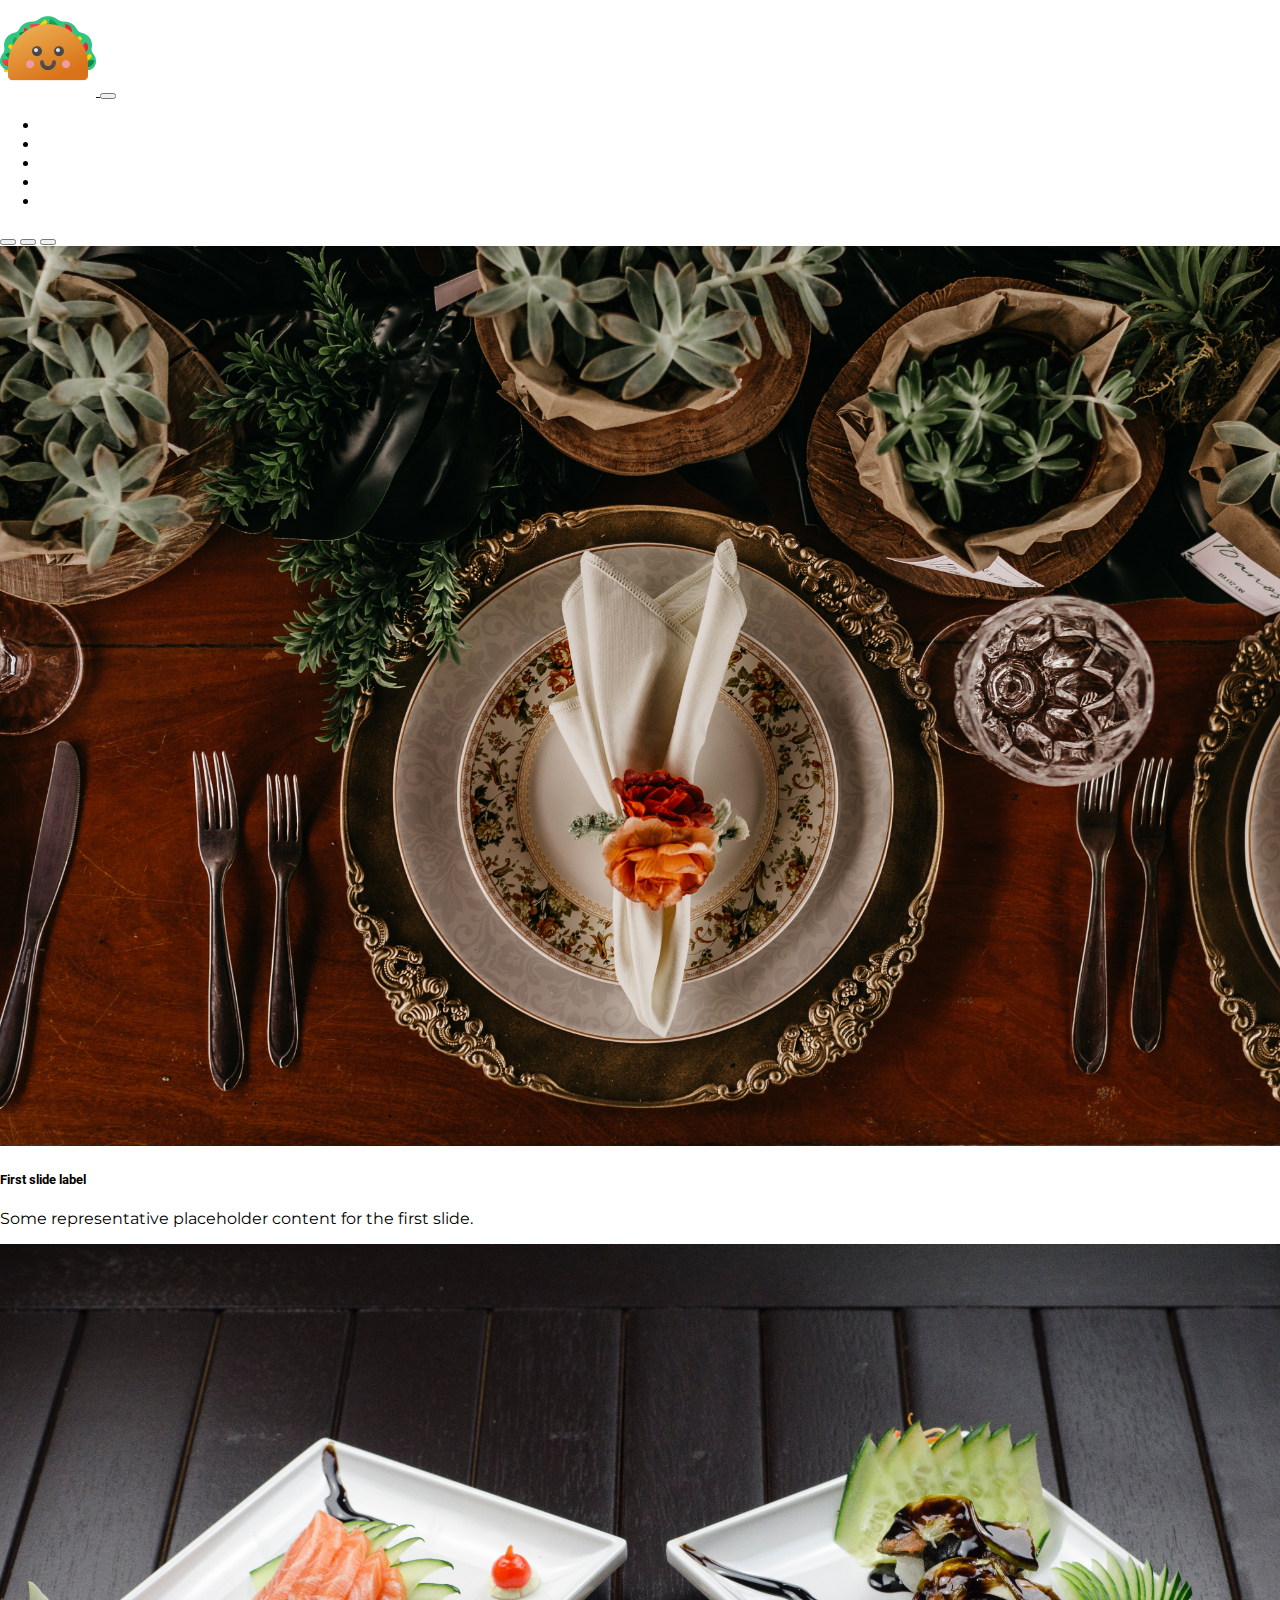
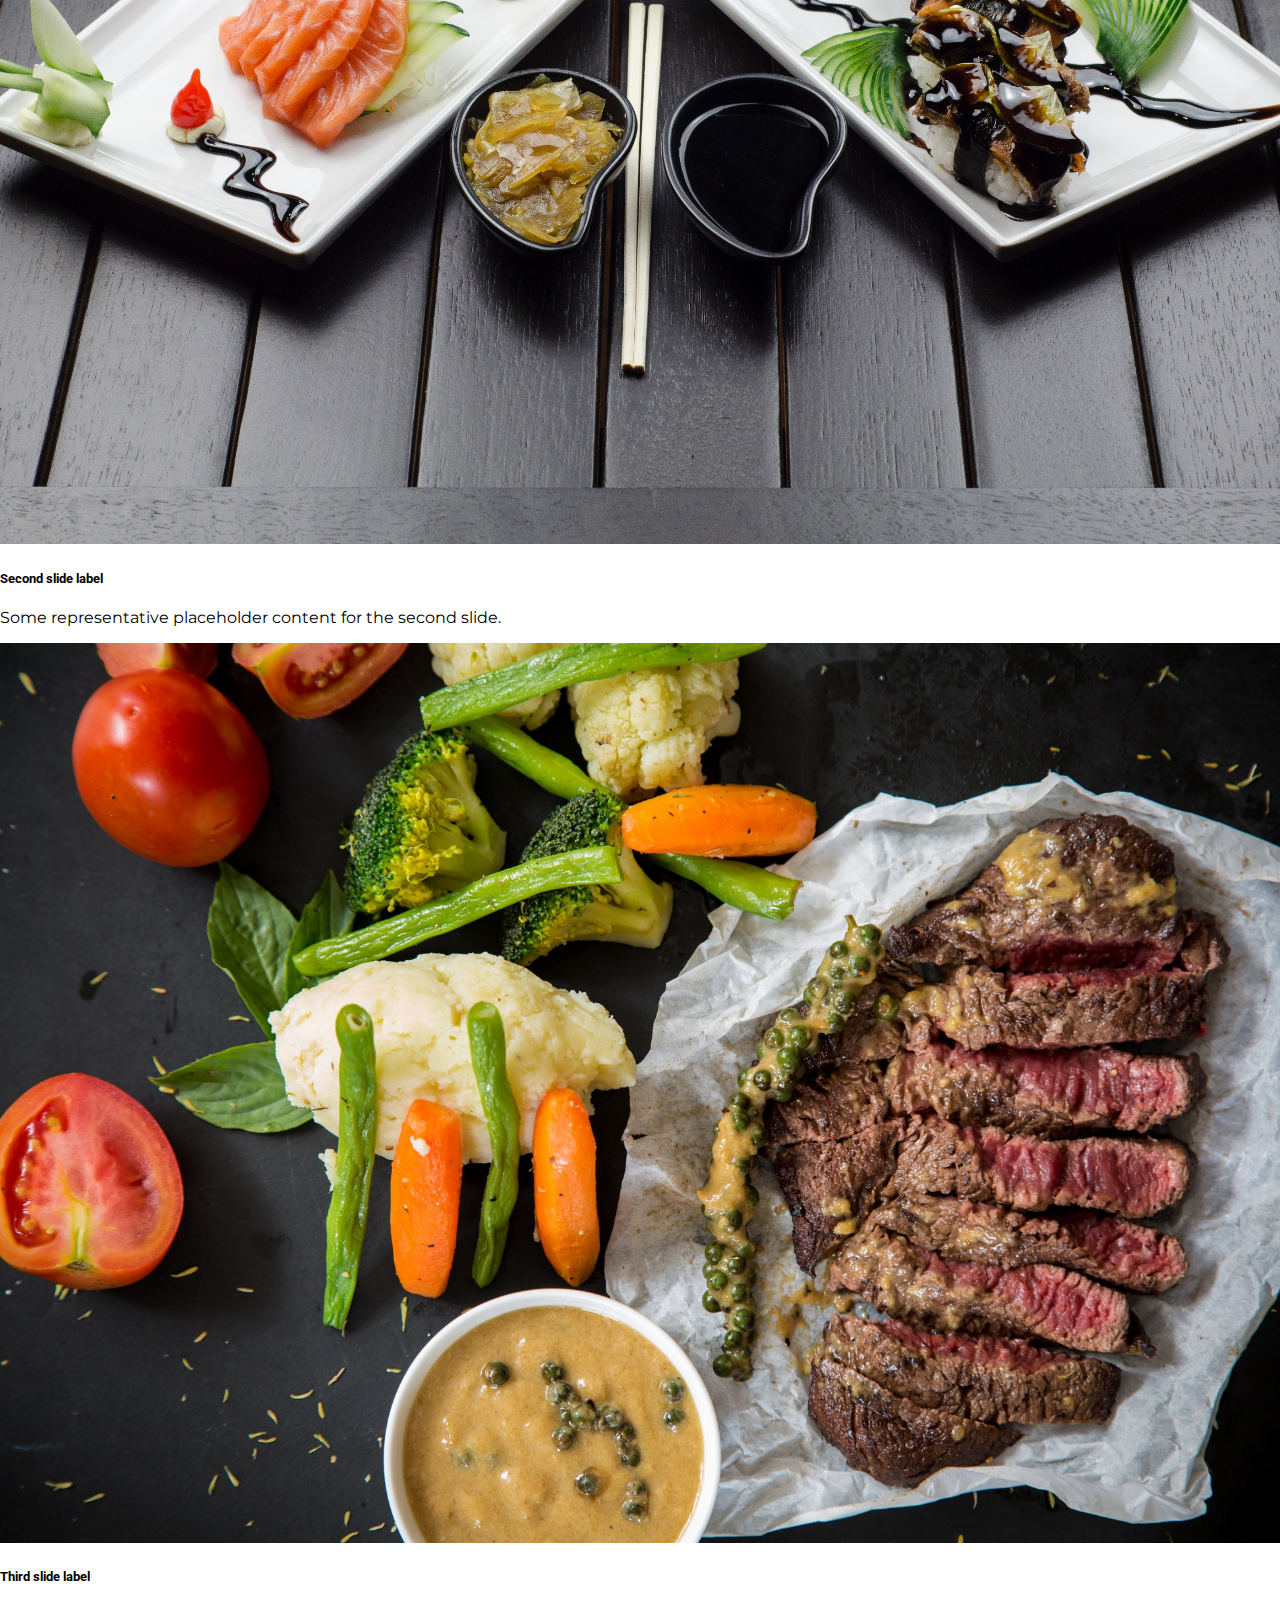
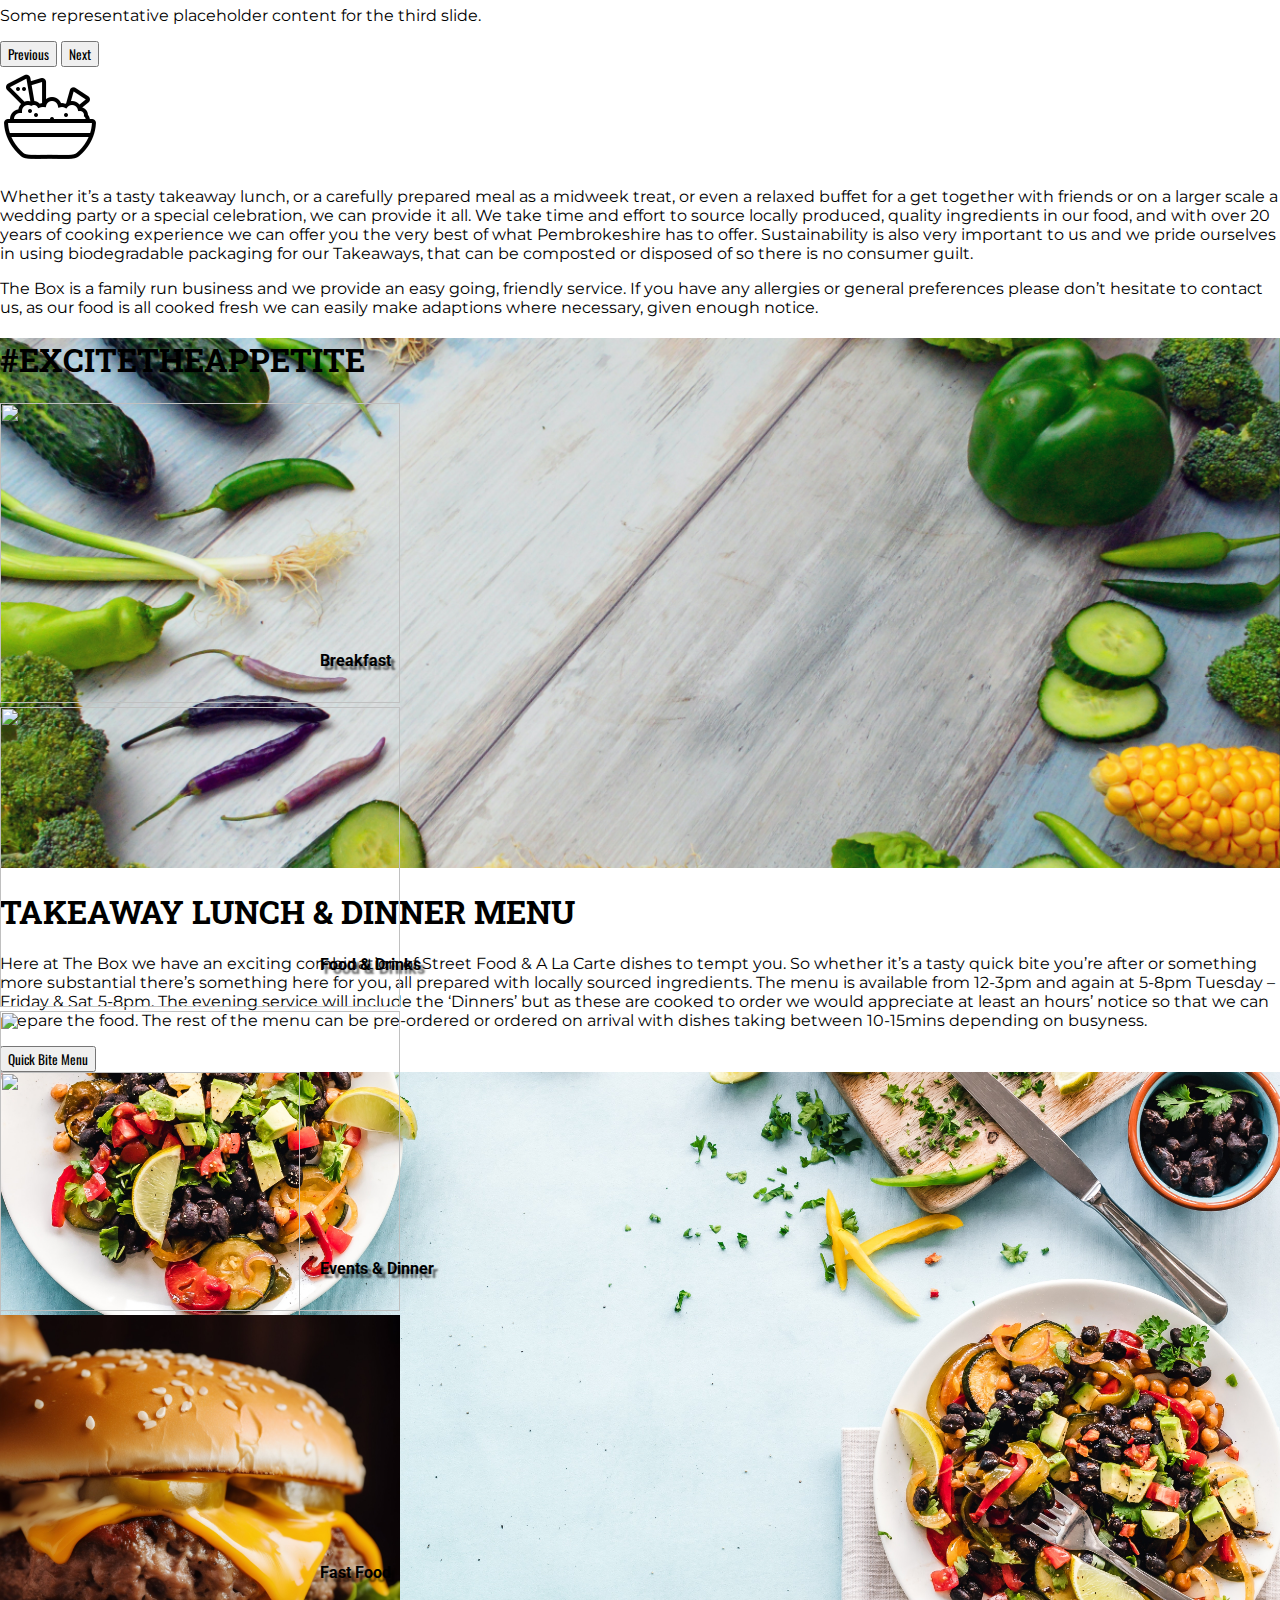
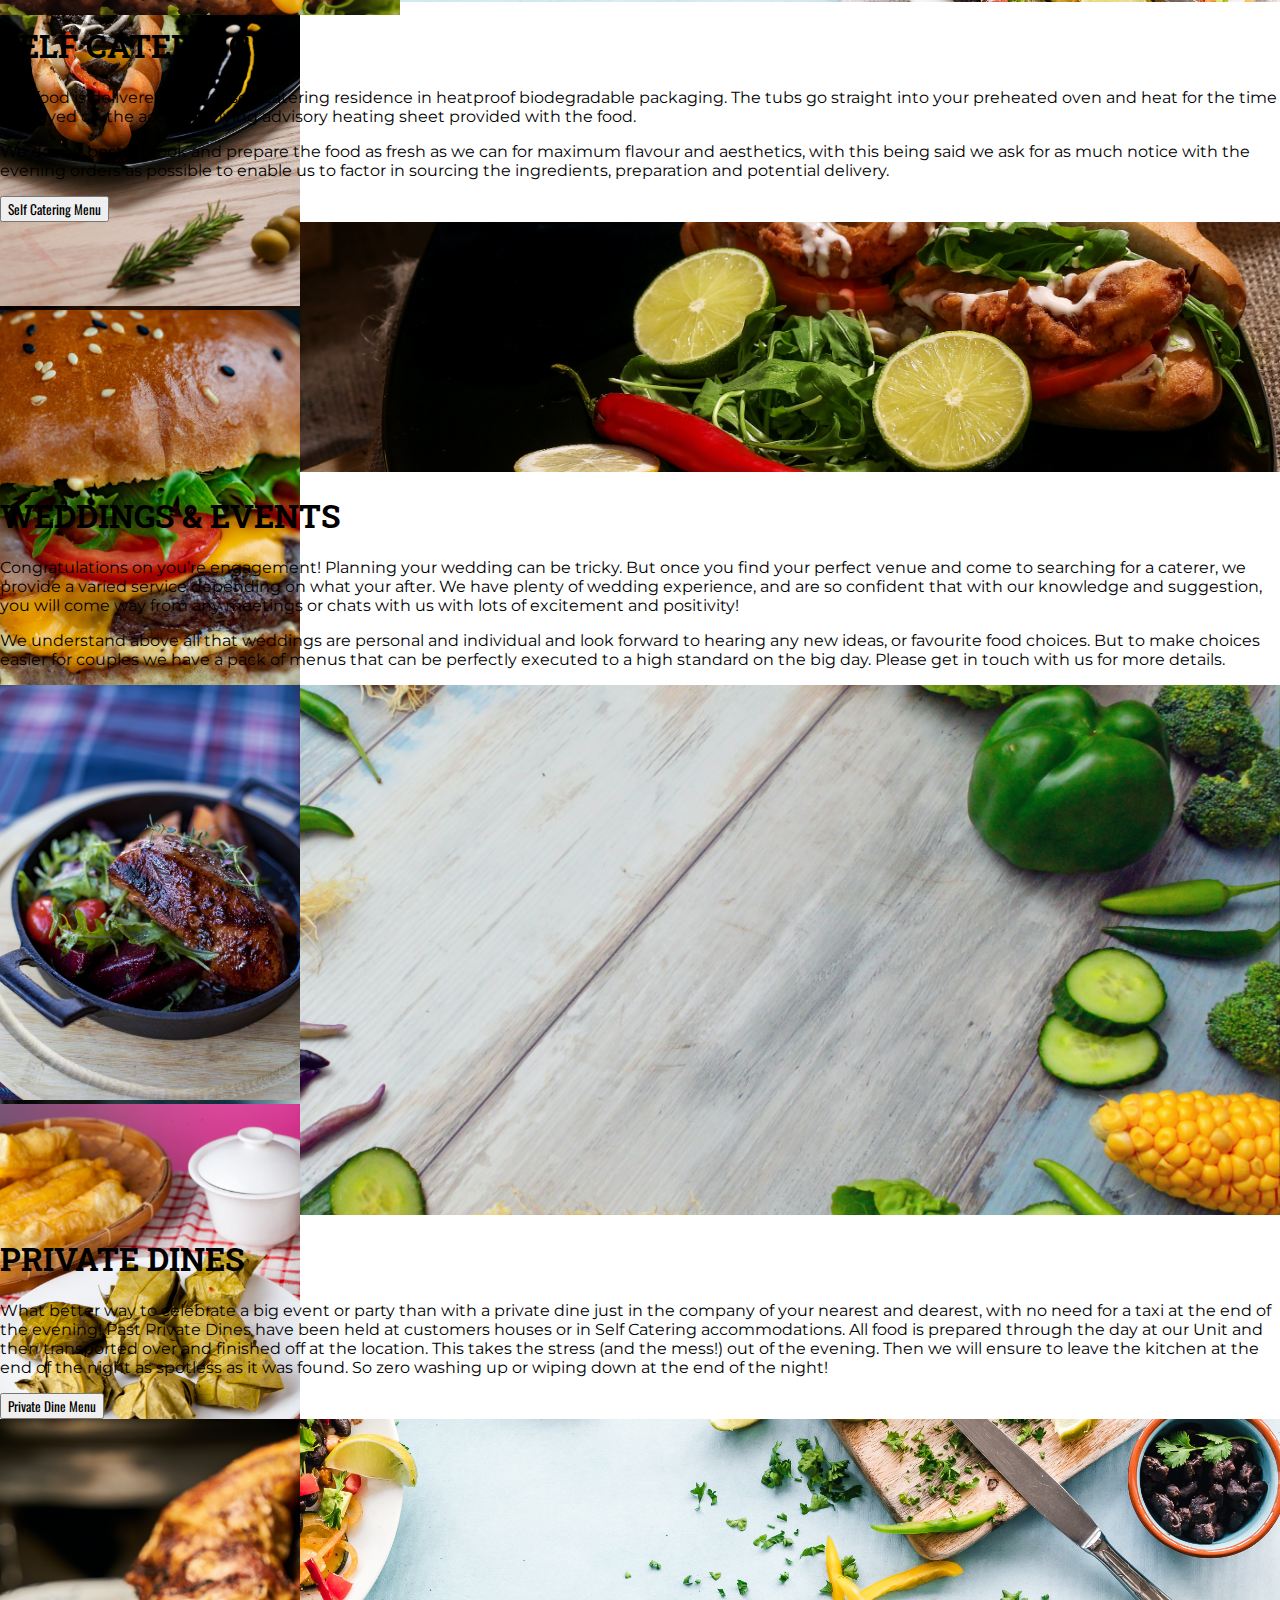
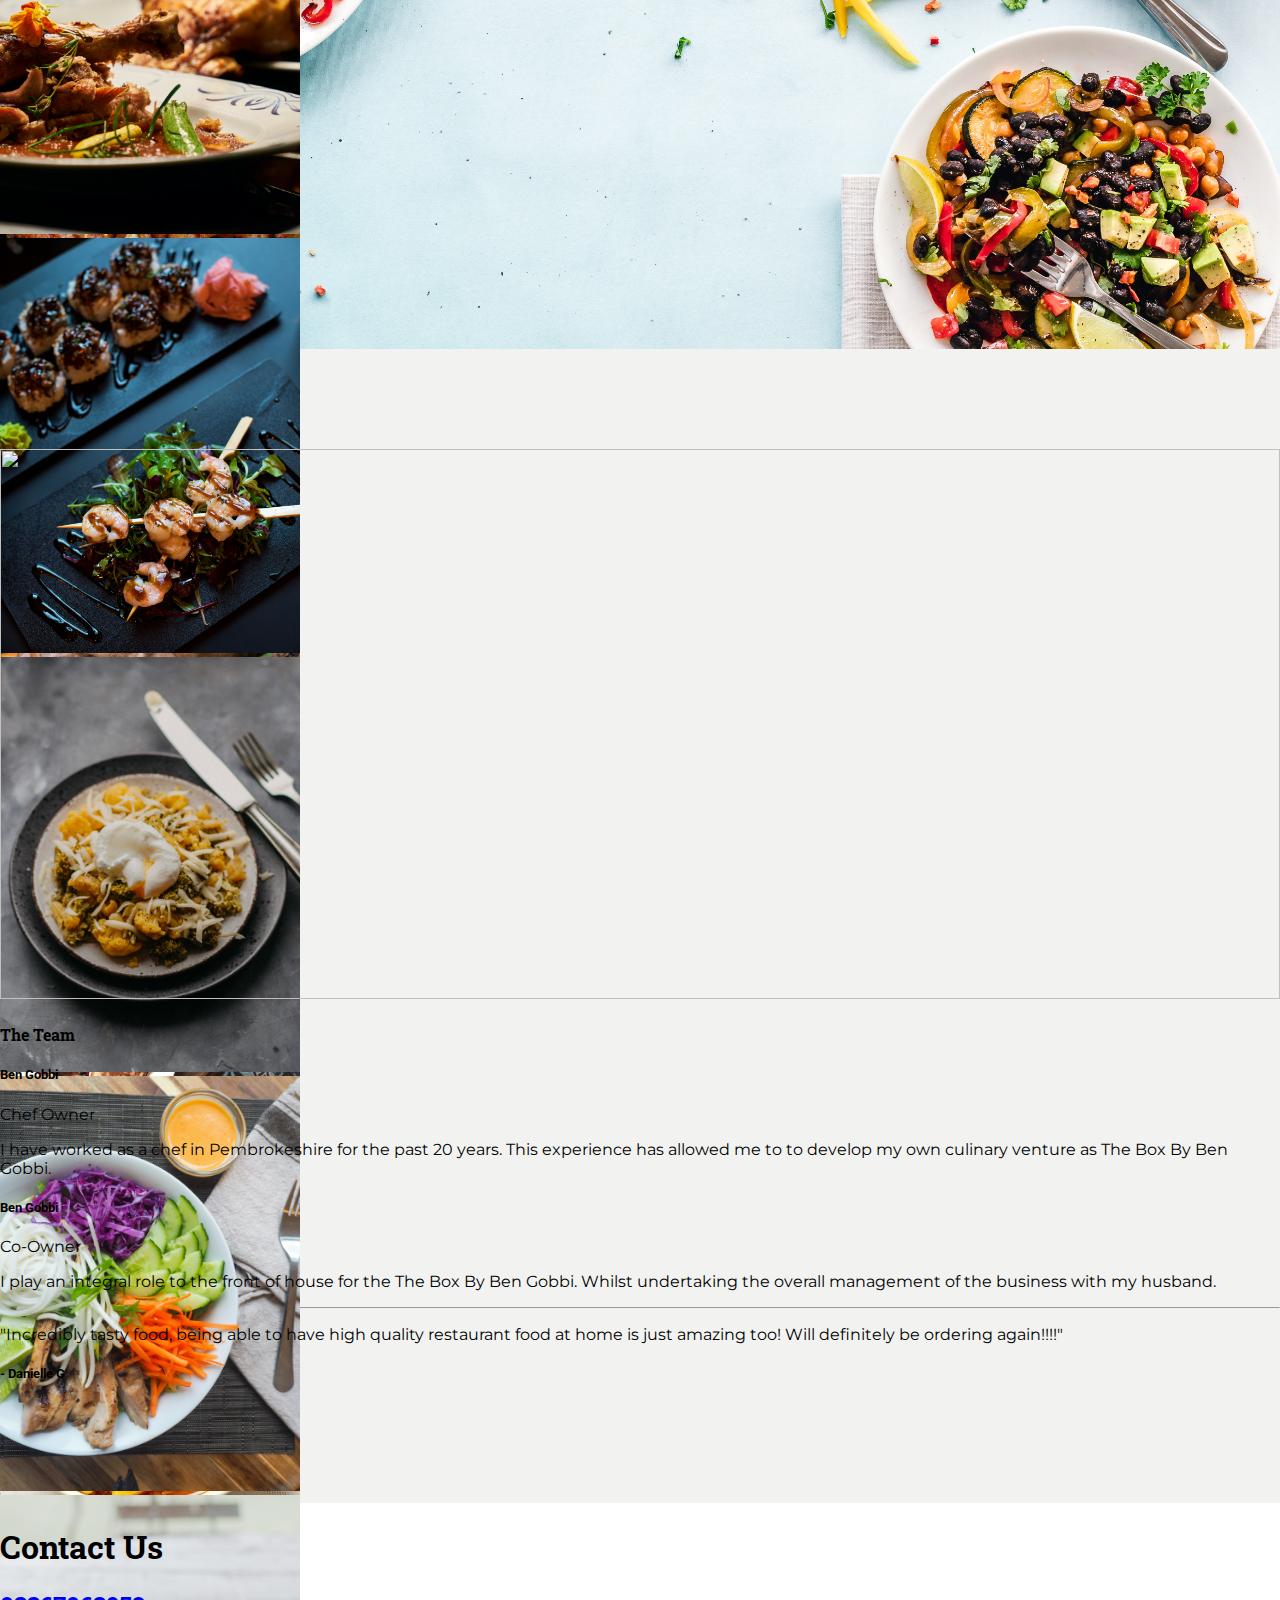
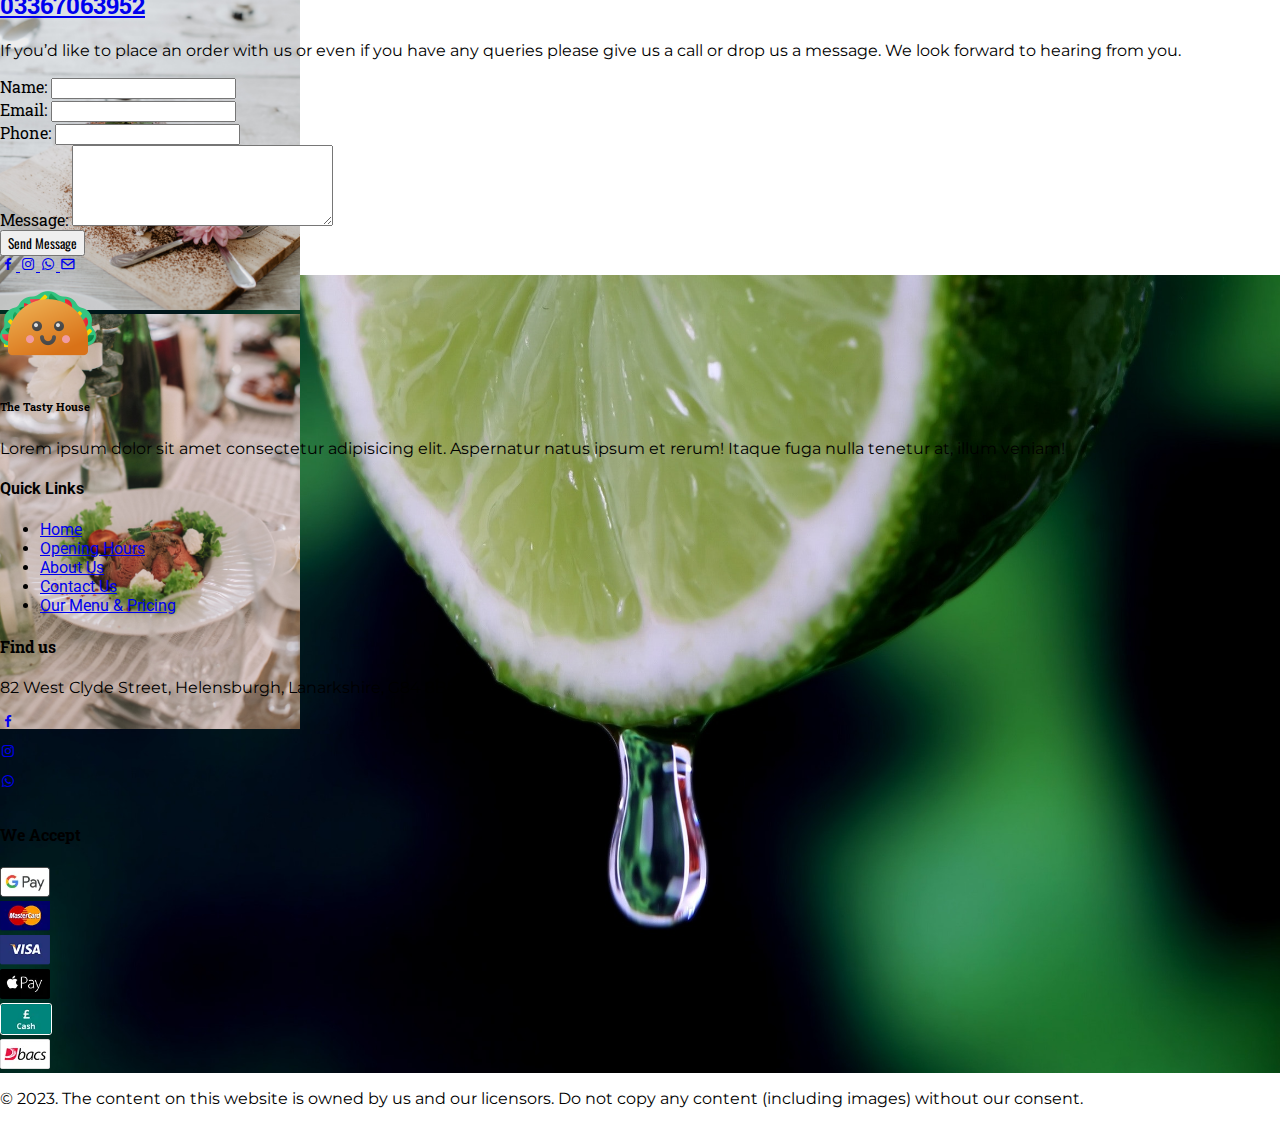
==== index.html @ e34df86b "Food project" ====
<!DOCTYPE html>
<html lang="en">

<head>
  <!-- Required meta tags -->
  <meta charset="utf-8" />
  <meta name="viewport" content="width=device-width, initial-scale=1" />

  <!-- Bootstrap CSS -->
  <link href="https://cdn.jsdelivr.net/npm/bootstrap@5.0.2/dist/css/bootstrap.min.css" rel="stylesheet"
    integrity="sha384-EVSTQN3/azprG1Anm3QDgpJLIm9Nao0Yz1ztcQTwFspd3yD65VohhpuuCOmLASjC" crossorigin="anonymous" />

  <!-- Box icons CDN -->

  <link href="https://unpkg.com/boxicons@2.1.4/css/boxicons.min.css" rel="stylesheet" />

  <title>Food & Drink - Delivered | The Best Quality</title>

  <link rel="stylesheet" href="/assets/css/style.css" />
</head>

<body>
  <!---------------------------------------- Navbar Section Started ---------------------------------->

  <section>
    <div class="container">
      <div class="row">
        <nav class="navbar navbar-expand-lg navbar-light fixed-top">
          <div class="container-fluid">
            <a class="navbar-brand" href="#">
              <img src="/assets/images/logo.png" class="img-fluid" alt="" />
            </a>
            <button class="navbar-toggler bg-white" type="button" data-bs-toggle="collapse"
              data-bs-target="#navbarSupportedContent" aria-controls="navbarSupportedContent" aria-expanded="false"
              aria-label="Toggle navigation">
              <span class="navbar-toggler-icon"></span>
            </button>
            <div class="collapse navbar-collapse" id="navbarSupportedContent">
              <ul class="navbar-nav mx-auto mb-2 mb-lg-0">
                <li class="nav-item">
                  <a class="nav-link active fw-bold px-3" aria-current="page" href="#">Home</a>
                </li>
                <li class="nav-item">
                  <a class="nav-link active fw-bold px-3" aria-current="page" href="#">Opening Hours</a>
                </li>
                <li class="nav-item">
                  <a class="nav-link active fw-bold px-3" aria-current="page" href="#">About Us</a>
                </li>
                <li class="nav-item">
                  <a class="nav-link active fw-bold px-3" aria-current="page" href="#">Contact Us</a>
                </li>
                <li class="nav-item">
                  <a class="nav-link active fw-bold px-3" aria-current="page" href="#">Our Menu & Pricing</a>
                </li>
              </ul>
            </div>
          </div>
        </nav>
      </div>
    </div>
  </section>

  <!---------------------------------------- Navbar Section Ended ------------------------------------>

  <!---------------------------------------- Hero Section Started ------------------------------------>

  <section>
    <div id="carouselExampleCaptions" class="carousel slide carousel-fade" data-bs-ride="carousel">
      <div class="carousel-indicators">
        <button type="button" data-bs-target="#carouselExampleCaptions" data-bs-slide-to="0" class="active"
          aria-current="true" aria-label="Slide 1"></button>
        <button type="button" data-bs-target="#carouselExampleCaptions" data-bs-slide-to="1"
          aria-label="Slide 2"></button>
        <button type="button" data-bs-target="#carouselExampleCaptions" data-bs-slide-to="2"
          aria-label="Slide 3"></button>
      </div>
      <div class="carousel-inner">
        <div class="carousel-item active">
          <img src="/assets/images/car-4.jpg" class="d-block w-100" alt="..." />
          <div class="carousel-caption d-none d-md-block">
            <h5>First slide label</h5>
            <p>
              Some representative placeholder content for the first slide.
            </p>
          </div>
        </div>
        <div class="carousel-item">
          <img src="./assets/images/car-6.jpg" class="d-block w-100" alt="..." />
          <div class="carousel-caption d-none d-md-block">
            <h5>Second slide label</h5>
            <p>
              Some representative placeholder content for the second slide.
            </p>
          </div>
        </div>
        <div class="carousel-item">
          <img src="./assets/images/car-9.jpg" class="d-block w-100" alt="..." />
          <div class="carousel-caption d-none d-md-block">
            <h5>Third slide label</h5>
            <p>
              Some representative placeholder content for the third slide.
            </p>
          </div>
        </div>
      </div>
      <button class="carousel-control-prev" type="button" data-bs-target="#carouselExampleCaptions"
        data-bs-slide="prev">
        <span class="carousel-control-prev-icon" aria-hidden="true"></span>
        <span class="visually-hidden">Previous</span>
      </button>
      <button class="carousel-control-next" type="button" data-bs-target="#carouselExampleCaptions"
        data-bs-slide="next">
        <span class="carousel-control-next-icon" aria-hidden="true"></span>
        <span class="visually-hidden">Next</span>
      </button>
    </div>
  </section>

  <!---------------------------------------- Hero Section Ended ------------------------------------->

  <!---------------------------------------- About Section Ended ------------------------------------->

  <section>
    <div class="container">
      <div class="row">
        <div class="text-center my-5">
          <img src="/assets/images/guacamole.png" class="img-fluid" alt="" />
          <p class="pt-3 text-muted">
            Whether it’s a tasty takeaway lunch, or a carefully prepared meal
            as a midweek treat, or even a relaxed buffet for a get together
            with friends or on a larger scale a wedding party or a special
            celebration, we can provide it all. We take time and effort to
            source locally produced, quality ingredients in our food, and with
            over 20 years of cooking experience we can offer you the very best
            of what Pembrokeshire has to offer. Sustainability is also very
            important to us and we pride ourselves in using biodegradable
            packaging for our Takeaways, that can be composted or disposed of
            so there is no consumer guilt.
          </p>
          <p class="text-muted">
            The Box is a family run business and we provide an easy going,
            friendly service. If you have any allergies or general preferences
            please don’t hesitate to contact us, as our food is all cooked
            fresh we can easily make adaptions where necessary, given enough
            notice.
          </p>
        </div>
      </div>
    </div>
  </section>

  <!---------------------------------------- About Section Ended ------------------------------------->

  <!--------------------------------------- Food Section Started ------------------------------------->

  <section class="vegetables">
    <div class="container">
      <h1 class="text-white text-center py-5 heading">#EXCITETHEAPPETITE</h1>
      <div class="row gy-4">
        <div class="col-12 col-md-3">
          <div class="box">
            <img src="/assets/images/sandwich-with-poached.jpg" class="img-fluid" alt="" />
            <div class="text">
              <h4 class="text-white fw-bold text-center">Breakfast</h4>
            </div>
          </div>
        </div>
        <div class="col-12 col-md-3">
          <div class="box">
            <img src="/assets/images/coconut-flakes.jpg" class="img-fluid" alt="" />
            <div class="text">
              <h4 class="text-white fw-bold text-center">Food & Drinks</h4>
            </div>
          </div>
        </div>
        <div class="col-12 col-md-3">
          <div class="box">
            <img src="/assets/images/sandwich-with-poached-eggs.jpg" class="img-fluid" alt="" />
            <div class="text">
              <h4 class="text-white fw-bold text-center">Events & Dinner</h4>
            </div>
          </div>
        </div>
        <div class="col-12 col-md-3">
          <div class="box">
            <img src="/assets/images/cheeseburger.jpg" class="img-fluid" alt="" />
            <div class="text">
              <h4 class="text-white fw-bold text-center">Fast Food</h4>
            </div>
          </div>
        </div>
      </div>
    </div>
  </section>

  <!--------------------------------------- Food Section Ended --------------------------------------->

  <!-------------------------- TAKEAWAY LUNCH & DINNER MENU Section Started -------------------------->

  <section>
    <div class="container">
      <div class="row">
        <div class="py-5 text-center">
          <h1 class="heading">TAKEAWAY LUNCH & DINNER MENU</h1>
          <p class="text-muted pt-3">
            Here at The Box we have an exciting combination of Street Food & A
            La Carte dishes to tempt you. So whether it’s a tasty quick bite
            you’re after or something more substantial there’s something here
            for you, all prepared with locally sourced ingredients. The menu
            is available from 12-3pm and again at 5-8pm Tuesday – Friday & Sat
            5-8pm. The evening service will include the ‘Dinners’ but as these
            are cooked to order we would appreciate at least an hours’ notice
            so that we can prepare the food. The rest of the menu can be
            pre-ordered or ordered on arrival with dishes taking between
            10-15mins depending on busyness.
          </p>
          <button type="button" class="btn btn-outline-secondary text-uppercase">
            Quick Bite Menu
          </button>
        </div>
      </div>
    </div>
  </section>

  <!-------------------------- TAKEAWAY LUNCH & DINNER MENU Section Ended ---------------------------->

  <!--------------------------------------- Menu Section Started ------------------------------------->

  <section class="menu">
    <div class="container">
      <div class="row py-5 gy-3">
        <div class="col-12 col-md-2">
          <div class="menu-items">
            <img src="/assets/images/coconut-flakes.jpg" class="img-fluid" alt="" />
          </div>
        </div>
        <div class="col-12 col-md-2">
          <div class="menu-items">
            <img src="/assets/images/burger-5.jpg" class="img-fluid" alt="" />
          </div>
        </div>
        <div class="col-12 col-md-2">
          <div class="menu-items">
            <img src="/assets/images/burger-6.jpg" class="img-fluid" alt="" />
          </div>
        </div>
        <div class="col-12 col-md-2">
          <div class="menu-items">
            <img src="/assets/images/burger-3.jpg" class="img-fluid" alt="" />
          </div>
        </div>
        <div class="col-12 col-md-2">
          <div class="menu-items">
            <img src="/assets/images/burger-4.jpg" class="img-fluid" alt="" />
          </div>
        </div>
        <div class="col-12 col-md-2">
          <div class="menu-items">
            <img src="/assets/images/burger-5.jpg" class="img-fluid" alt="" />
          </div>
        </div>
      </div>
    </div>
  </section>

  <!---------------------------------------- Menu Section Ended ------------------------------------->

  <!-------------------------------- SELF CATERING MENU Section Started ------------------------------>

  <section>
    <div class="container">
      <div class="row">
        <div class="py-5 text-center">
          <h1 class="heading">SELF CATERING</h1>
          <p class="text-muted pt-3">
            The food is delivered to your self-catering residence in heatproof
            biodegradable packaging. The tubs go straight into your preheated
            oven and heat for the time displayed on the accompanying advisory
            heating sheet provided with the food.
          </p>
          <p class="text-muted">
            We do our best to cook and prepare the food as fresh as we can for
            maximum flavour and aesthetics, with this being said we ask for as
            much notice with the evening orders as possible to enable us to
            factor in sourcing the ingredients, preparation and potential
            delivery.
          </p>
          <button type="button" class="btn btn-outline-secondary text-uppercase">
            Self Catering Menu
          </button>
        </div>
      </div>
    </div>
  </section>

  <!----------------------------------- SELF CATERING MENU Section Ended ---------------------------->

  <section class="extra-bg"></section>

  <!---------------------------------- WEDDINGS & EVENTS Section Started ---------------------------->

  <section>
    <div class="container">
      <div class="row">
        <div class="py-5 text-center">
          <h1 class="heading">WEDDINGS & EVENTS</h1>
          <p class="text-muted pt-3">
            Congratulations on you’re engagement! Planning your wedding can be
            tricky. But once you find your perfect venue and come to searching
            for a caterer, we provide a varied service depending on what your
            after. We have plenty of wedding experience, and are so confident
            that with our knowledge and suggestion, you will come way from any
            meetings or chats with us with lots of excitement and positivity!
          </p>
          <p class="text-muted">
            We understand above all that weddings are personal and individual
            and look forward to hearing any new ideas, or favourite food
            choices. But to make choices easier for couples we have a pack of
            menus that can be perfectly executed to a high standard on the big
            day. Please get in touch with us for more details.
          </p>
        </div>
      </div>
    </div>
  </section>

  <!--------------------------------- WEDDINGS & EVENTS Section Ended -------------------------------->

  <!--------------------------------------- Menu Section Started ------------------------------------->

  <section class="wedding">
    <div class="container">
      <div class="row py-5 gy-3">
        <div class="col-12 col-md-2">
          <div class="menu-items">
            <img src="/assets/images/wed-7.jpg" class="img-fluid" alt="" />
          </div>
        </div>
        <div class="col-12 col-md-2">
          <div class="menu-items">
            <img src="/assets/images/wed-2.jpg" class="img-fluid" alt="" />
          </div>
        </div>
        <div class="col-12 col-md-2">
          <div class="menu-items">
            <img src="/assets/images/wed-3.jpg" class="img-fluid" alt="" />
          </div>
        </div>
        <div class="col-12 col-md-2">
          <div class="menu-items">
            <img src="/assets/images/wed-4.jpg" class="img-fluid" alt="" />
          </div>
        </div>
        <div class="col-12 col-md-2">
          <div class="menu-items">
            <img src="/assets/images/wed-5.jpg" class="img-fluid" alt="" />
          </div>
        </div>
        <div class="col-12 col-md-2">
          <div class="menu-items">
            <img src="/assets/images/wed-6.jpg" class="img-fluid" alt="" />
          </div>
        </div>
      </div>
    </div>
  </section>

  <!---------------------------------------- About Section Ended ------------------------------------->

  <!---------------------------------- PRIVATE DINES Section Started -------------------------------->

  <section>
    <div class="container">
      <div class="row">
        <div class="py-5 text-center">
          <h1 class="heading">PRIVATE DINES</h1>
          <p class="text-muted pt-3">
            What better way to celebrate a big event or party than with a
            private dine just in the company of your nearest and dearest, with
            no need for a taxi at the end of the evening! Past Private Dines
            have been held at customers houses or in Self Catering
            accommodations. All food is prepared through the day at our Unit
            and then transported over and finished off at the location. This
            takes the stress (and the mess!) out of the evening. Then we will
            ensure to leave the kitchen at the end of the night as spotless as
            it was found. So zero washing up or wiping down at the end of the
            night!
          </p>
          <button type="button" class="btn btn-outline-secondary text-uppercase">
            Private Dine Menu
          </button>
        </div>
      </div>
    </div>
  </section>

  <!----------------------------------- PRIVATE DINES Section Ended ---------------------------------->

  <!-------------------------------- PRIVATE DINES Menu Section Started ------------------------------>

  <section class="menu">
    <div class="container">
      <div class="row py-5 gy-3">
        <div class="col-12 col-md-2">
          <div class="menu-items">
            <img src="/assets/images/dine-1.jpg" class="img-fluid" alt="" />
          </div>
        </div>
        <div class="col-12 col-md-2">
          <div class="menu-items">
            <img src="/assets/images/dine-2.jpg" class="img-fluid" alt="" />
          </div>
        </div>
        <div class="col-12 col-md-2">
          <div class="menu-items">
            <img src="/assets/images/dine-7.jpg" class="img-fluid" alt="" />
          </div>
        </div>
        <div class="col-12 col-md-2">
          <div class="menu-items">
            <img src="/assets/images/dine-8.jpg" class="img-fluid" alt="" />
          </div>
        </div>
        <div class="col-12 col-md-2">
          <div class="menu-items">
            <img src="/assets/images/dine-5.jpg" class="img-fluid" alt="" />
          </div>
        </div>
        <div class="col-12 col-md-2">
          <div class="menu-items">
            <img src="/assets/images/dine-6.jpg" class="img-fluid" alt="" />
          </div>
        </div>
      </div>
    </div>
  </section>

  <!------------------------------------- PRIVATE DINES Section Ended -------------------------------->

  <!----------------------------------------- Team Section Started ----------------------------------->

  <section class="team">
    <div class="container">
      <div class="row">
        <div class="col-12 col-md-6">
          <div class="team-pic">
            <img src="/assets/images/cook-1.jpg" class="img-fluid" alt="" />
          </div>
        </div>
        <div class="col-12 col-md-6 pt-5">
          <h4 class="heading text-uppercase">The Team</h4>
          <div class="row pt-5">
            <div class="col-12 col-md-6">
              <h5>Ben Gobbi</h5>
              <p class="fst-italic">Chef Owner</p>
              <p>
                I have worked as a chef in Pembrokeshire for the past 20
                years. This experience has allowed me to to develop my own
                culinary venture as The Box By Ben Gobbi.
              </p>
            </div>
            <div class="col-12 col-md-6">
              <h5>Ben Gobbi</h5>
              <p class="fst-italic">Co-Owner</p>
              <p>
                I play an integral role to the front of house for the The Box
                By Ben Gobbi. Whilst undertaking the overall management of the
                business with my husband.
              </p>
            </div>
          </div>
          <hr />
          <p>
            "Incredibly tasty food, being able to have high quality restaurant
            food at home is just amazing too! Will definitely be ordering
            again!!!!"
          </p>
          <h5 class="fst-italic fw-bold">- Danielle G</h5>
        </div>
      </div>
    </div>
  </section>

  <!----------------------------------------- Team Section Started ----------------------------------->

  <!----------------------------------------- Form Section Started ----------------------------------->

  <section class="my-5">
    <div class="container">
      <div class="text-center">
        <h1 class="heading">Contact Us</h1>
        <h2>
          <a href="tel:+923367063952" class="text-decoration-none text-dark heading">03367063952</a>
        </h2>
        <p class="text-muted text-center">
          If you’d like to place an order with us or even if you have any
          queries please give us a call or drop us a message. We look forward
          to hearing from you.
        </p>
      </div>
      <div class="row">
        <div class="col-12 col-md-4">
          <div class="mb-3">
            <label for="exampleInputEmail1" class="form-label heading">Name:</label>
            <input type="name" class="form-control" id="exampleInputEmail1" aria-describedby="emailHelp" />
          </div>
        </div>
        <div class="col-12 col-md-4">
          <div class="mb-3">
            <label for="exampleInputEmail1" class="form-label heading">Email:</label>
            <input type="name" class="form-control" id="exampleInputEmail1" aria-describedby="emailHelp" />
          </div>
        </div>
        <div class="col-12 col-md-4">
          <div class="mb-3">
            <label for="exampleInputEmail1" class="form-label heading">Phone:</label>
            <input type="number" class="form-control" id="exampleInputEmail1" aria-describedby="emailHelp" />
          </div>
        </div>
      </div>
      <div class="row">
        <div class="col-12">
          <label for="exampleInputEmail1" class="form-label heading">Message:</label>

          <textarea name="" class="form-control" id="" cols="30" rows="5"></textarea>
          <div class="text-center mt-5">
            <button type="button" class="btn btn-outline-secondary text-uppercase">
              Send Message
            </button>
            <div class="mt-5">
              <a href="#" class="text-decoration-none">
                <i class="bx fs-2 text-dark bxl-facebook"></i>
              </a>
              <a href="#" class="text-decoration-none">
                <i class="bx fs-2 text-dark px-3 bxl-instagram"></i>
              </a>
              <a href="#" class="text-decoration-none">
                <i class="bx fs-2 text-dark bxl-whatsapp"></i>
              </a>
              <a href="#" class="text-decoration-none">
                <i class="bx fs-2 text-dark ps-2 bx-envelope"></i>
              </a>
            </div>
          </div>
        </div>
      </div>
    </div>
  </section>

  <!------------------------------------------ Form Section Ended ------------------------------------>

  <!---------------------------------------- Footer Section Started ---------------------------------->

  <footer class="bg-danger">
    <div class="container">
      <div class="row">
        <div class="col-12 col-md-3">
          <img src="/assets/images/logo.png" class="img-fluid" alt="" />
          <h6 class="fw-bold text-white heading">The Tasty House</h6>
          <p class="text-white">
            Lorem ipsum dolor sit amet consectetur adipisicing elit.
            Aspernatur natus ipsum et rerum! Itaque fuga nulla tenetur at,
            illum veniam!
          </p>
        </div>
        <div class="col-12 col-md-3">
          <h4 class="pt-5 text-white">Quick Links</h4>
          <div class="pt-4">
            <ul class="list-unstyled">
              <li>
                <a href="#" class="text-white-50">Home</a>
              </li>
              <li>
                <a href="#" class="text-white-50">Opening Hours</a>
              </li>
              <li>
                <a href="#" class="text-white-50">About Us</a>
              </li>
              <li>
                <a href="#" class="text-white-50">Contact Us</a>
              </li>
              <li>
                <a href="#" class="text-white-50">Our Menu & Pricing</a>
              </li>
            </ul>
          </div>
        </div>
        <div class="col-12 col-md-3">
          <h4 class="heading text-white pt-5">Find us</h4>
          <p class="text-white-50 pt-4">
           82 West Clyde Street, Helensburgh, Lanarkshire, G84 8BB
          </p>
          <div class="d-flex gap-3">
            <a href="#" class="text-decoration-none">
              <div class="bg-white d-flex justify-content-center align-items-center rounded-circle social-icon">
                <i class="bx bxl-facebook"></i>
              </div>
            </a>
            <a href="#" class="text-decoration-none">
              <div class="bg-white d-flex justify-content-center align-items-center rounded-circle social-icon">
                <i class="bx bxl-instagram"></i>
              </div>
            </a>
            <a href="#" class="text-decoration-none">
              <div class="bg-white d-flex justify-content-center align-items-center rounded-circle social-icon">
                <i class="bx bxl-whatsapp"></i>
              </div>
            </a>
          </div>
        </div>
        <div class="col-12 col-md-3 pb-md-0 pb-4">
          <h4 class="heading text-white pt-5">We Accept</h4>
          <div class="d-flex gap-1 pt-4">
            <div class="google-pay rounded-2 border-dark border bg-white">
              <img src="/assets/images/google-pay.png" alt="" />
            </div>
            <div class="money">
              <img src="/assets/images/mastercard.png" class="img-fluid" alt="" />
            </div>
            <div class="money rounded-2 border-dark border">
              <img src="/assets/images/visa.png" class="img-fluid" alt="" />
            </div>
          </div>
          <div class="d-flex gap-1 pt-2">
            <div class="money ">
              <img src="/assets/images/apple-pay.png" alt="" />
            </div>
            <div class="cash ">
              <img src="/assets/images/cash.webp" class="img-fluid" alt="" />
            </div>
            <div class="money rounded-2 border-dark border">
              <img src="/assets/images/bacs.webp" class="img-fluid" alt="" />
            </div>
          </div>
        </div>
      </div>
    </div>
  </footer>

  <div class="bg-white py-2">
    <p class="text-center m-0 text-dark">© 2023. The content on this website is owned by us and our licensors. Do not
      copy any content (including images) without our consent.</p>
  </div>

  <!----------------------------------------- Footer Section Ended ----------------------------------->

  <script src="/assets/script/myScript.js"></script>

  <!-- Optional JavaScript; choose one of the two! -->

  <!-- Option 1: Bootstrap Bundle with Popper -->
  <script src="https://cdn.jsdelivr.net/npm/bootstrap@5.0.2/dist/js/bootstrap.bundle.min.js"
    integrity="sha384-MrcW6ZMFYlzcLA8Nl+NtUVF0sA7MsXsP1UyJoMp4YLEuNSfAP+JcXn/tWtIaxVXM"
    crossorigin="anonymous"></script>

  <!-- Option 2: Separate Popper and Bootstrap JS -->
  <!--
    <script src="https://cdn.jsdelivr.net/npm/@popperjs/core@2.9.2/dist/umd/popper.min.js" integrity="sha384-IQsoLXl5PILFhosVNubq5LC7Qb9DXgDA9i+tQ8Zj3iwWAwPtgFTxbJ8NT4GN1R8p" crossorigin="anonymous"></script>
    <script src="https://cdn.jsdelivr.net/npm/bootstrap@5.0.2/dist/js/bootstrap.min.js" integrity="sha384-cVKIPhGWiC2Al4u+LWgxfKTRIcfu0JTxR+EQDz/bgldoEyl4H0zUF0QKbrJ0EcQF" crossorigin="anonymous"></script>
    -->
</body>

</html>
---- assets/css/style.css ----
@import url("https://fonts.googleapis.com/css2?family=Roboto&display=swap");
@import url("https://fonts.googleapis.com/css2?family=Roboto+Condensed&display=swap");
@import url("https://fonts.googleapis.com/css2?family=Oswald&display=swap");
@import url("https://fonts.googleapis.com/css2?family=Roboto+Slab&display=swap");
@import url("https://fonts.googleapis.com/css2?family=Montserrat&display=swap");

body {
  margin: 0%;
  padding: 0%;
  font-family: "Roboto", sans-serif;
}

button {
  font-family: "Oswald", sans-serif;
}

p {
  font-family: "Montserrat", sans-serif;
}
/* Custom styles for the navbar */
.navbar {
  transition: background-color 0.3s ease-in-out, box-shadow 0.3s ease-in-out;
}

/* Add a shadow to the navbar */
.navbar.shadow {
  box-shadow: 0 4px 6px rgba(0, 0, 0, 0.1);
}

/* Set initial text color of nav-items to white */
.navbar-light .navbar-nav .nav-link {
  color: white !important;
}

/* Change background color of navbar and text color of nav-items when the navbar is scrolled */
.navbar.scrolled {
  background-color: white !important;
}

.navbar.scrolled .navbar-nav .nav-link {
  color: black !important;
}




.carousel-item img {
  height: 100vh;
  width: 100%;
  object-fit: cover;
}

.vegetables {
  background-image: url("/assets/images/bg.jpg");
  height: 530px;
  background-position: center;
  background-size: cover;
}

.heading {
  font-family: "Roboto Slab", serif;
}

.box {
  position: relative;
  transition: 0.4s;
  cursor: pointer;
}

.box:hover {
  margin-top: -10px;
}

.text {
  position: absolute;
  bottom: 5%;
  left: 25%;
  text-shadow: 4px 4px 2px rgba(0, 0, 0, 0.6);
}

.box img {
  height: 300px;
  width: 400px;
  object-fit: cover;
}

.menu {
  background-image: url("/assets/images/bg-food.jpg");
  height: 530px;
  background-position: center;
  background-size: cover;
}

.menu-items img {
  height: 415px;
  width: 300px;
  object-fit: cover;
  cursor: pointer;
}

.extra-bg {
  background-image: url("/assets/images/bg-extra.jpg");
  height: 250px;
  background-position: center;
  background-size: cover;
}

.wedding {
  background-image: url("/assets/images/wed-bg.jpg");
  height: 530px;
  background-position: center;
  background-size: cover;
}

.team {
  background-color: #f2f3f1;
  height: max-content;
  padding: 100px 0px;
}

.team-pic img {
  height: 550px;
  width: 100%;
  object-fit: cover;
}

footer {
  background-image: url("/assets/images/footer-background.jpg");
  background-position: bottom;
  background-size: cover;
}

.social-icon {
  height: 30px;
  width: 30px;
}

.google-pay img {
  height: 30px;
  width: 50px;
  object-fit: cover;
}

.money img {
  height: 30px;
  width: 50px;
  object-fit: cover;
}

.cash img {
  height: 30px;
  width: 50px;
  object-fit: cover;
  border: 1px solid #fff;
  border-radius: 3px;
}

/* // Small devices (landscape phones, less than 768px) */
@media (max-width: 767.98px) {
  .vegetables {
    height: 1500px;
  }

  .menu {
    height: 2700px;
  }

  .menu-items img {
    width: 350px;
  }

  .wedding {
    height: 2700px;
  }

  .text {
    left: 35%;
  }

  footer {
    background-position: left;
  }
}
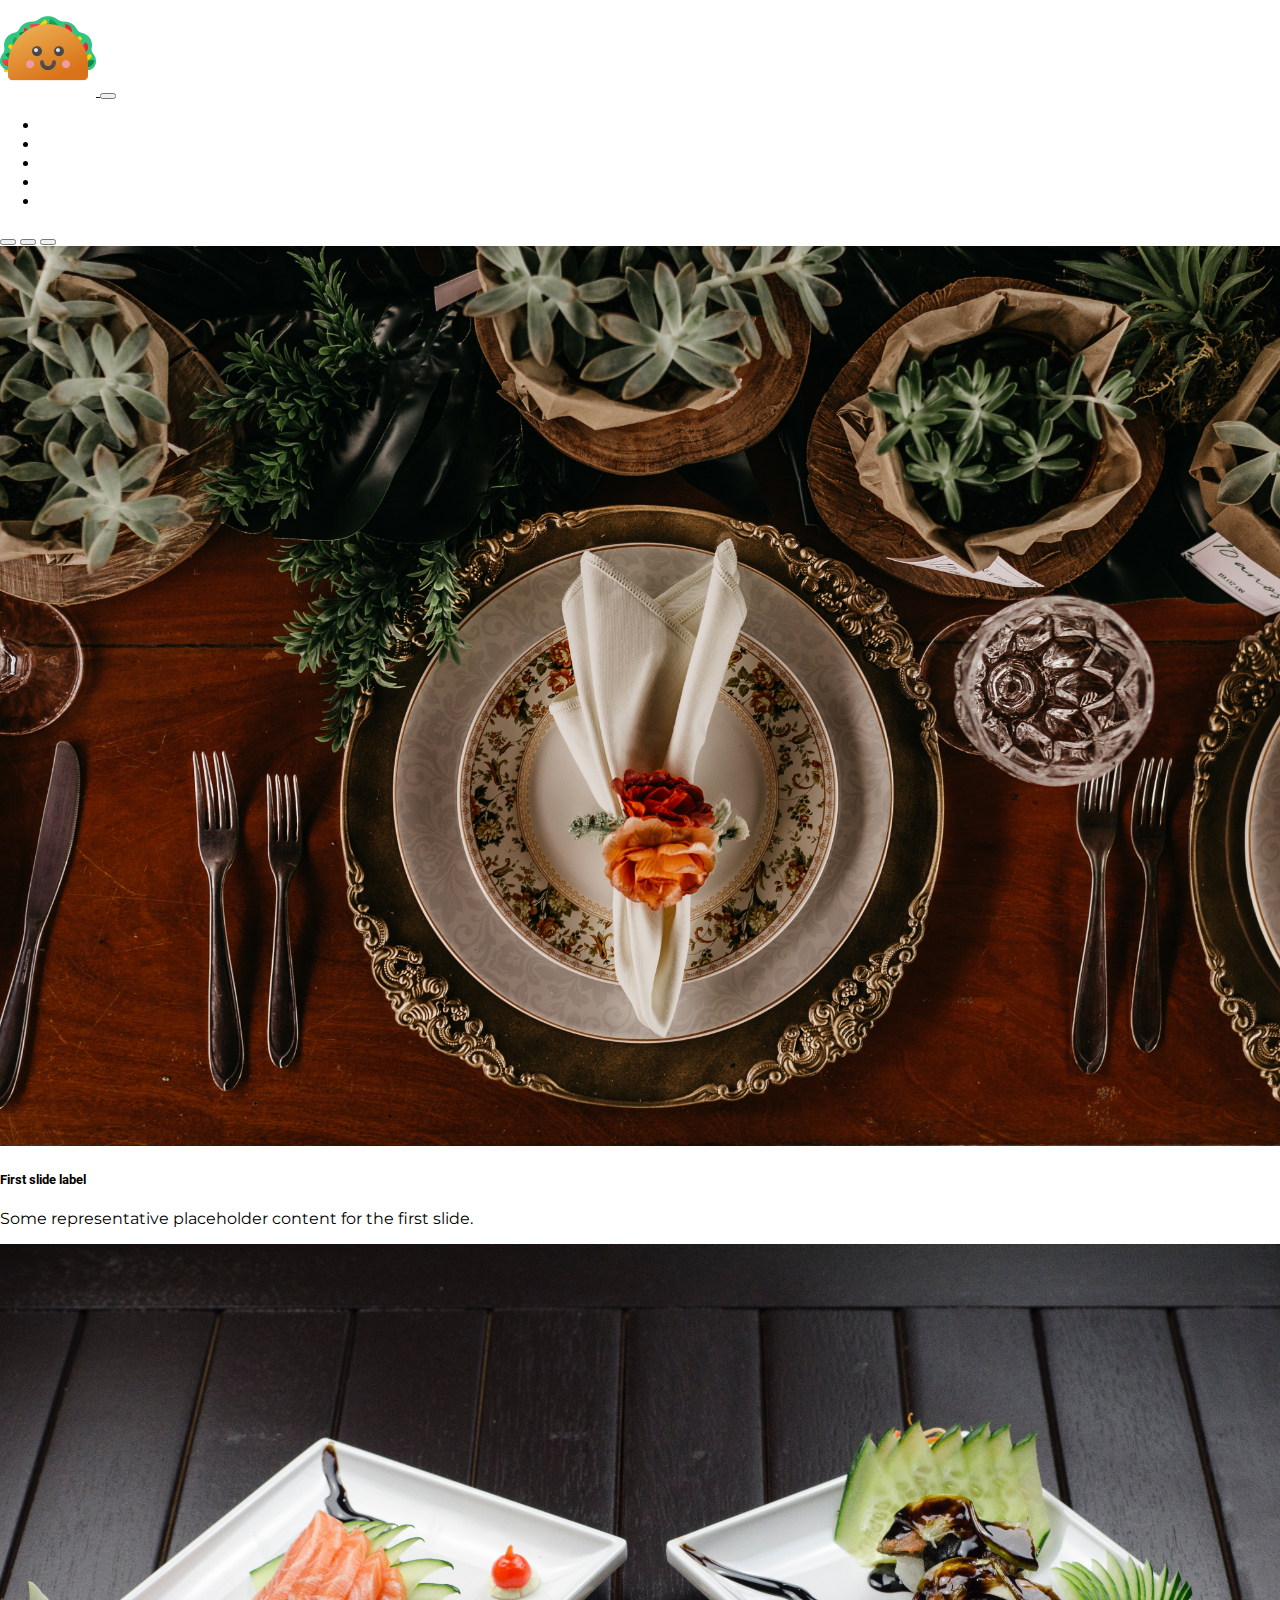
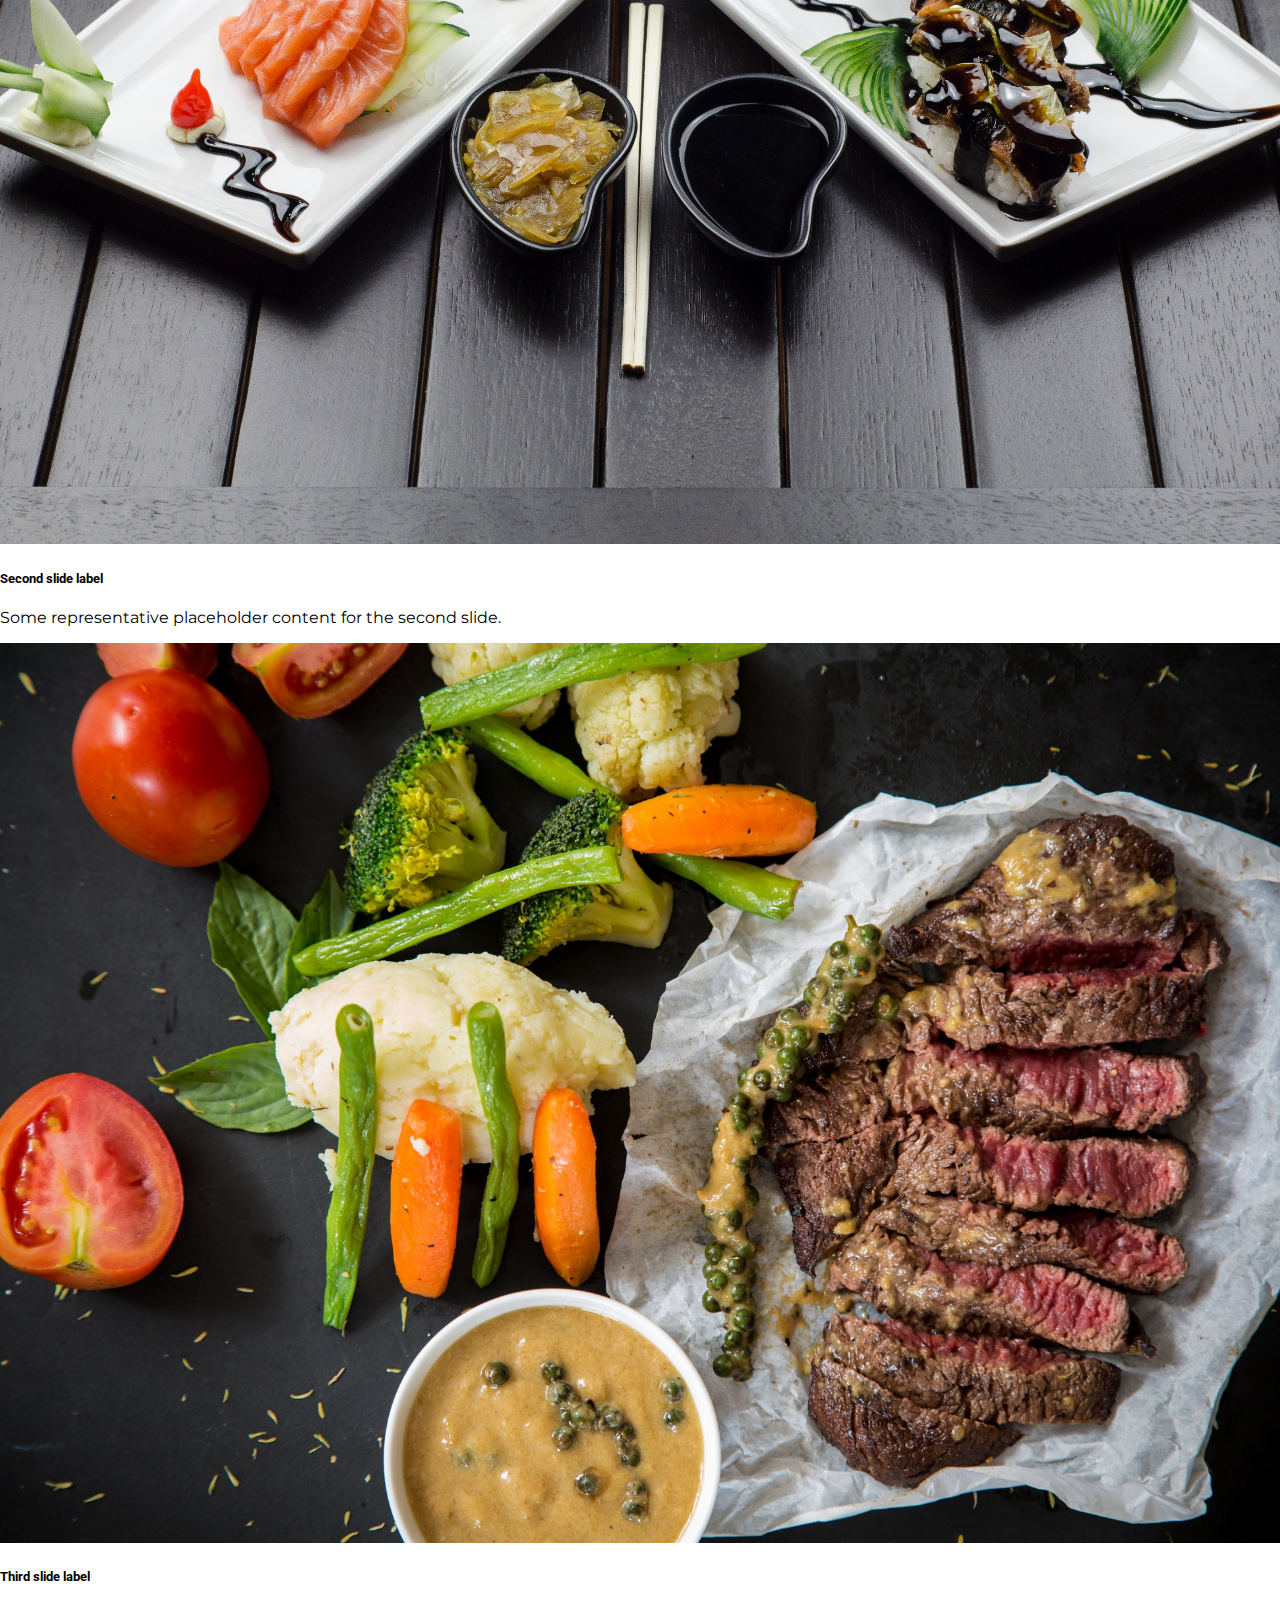
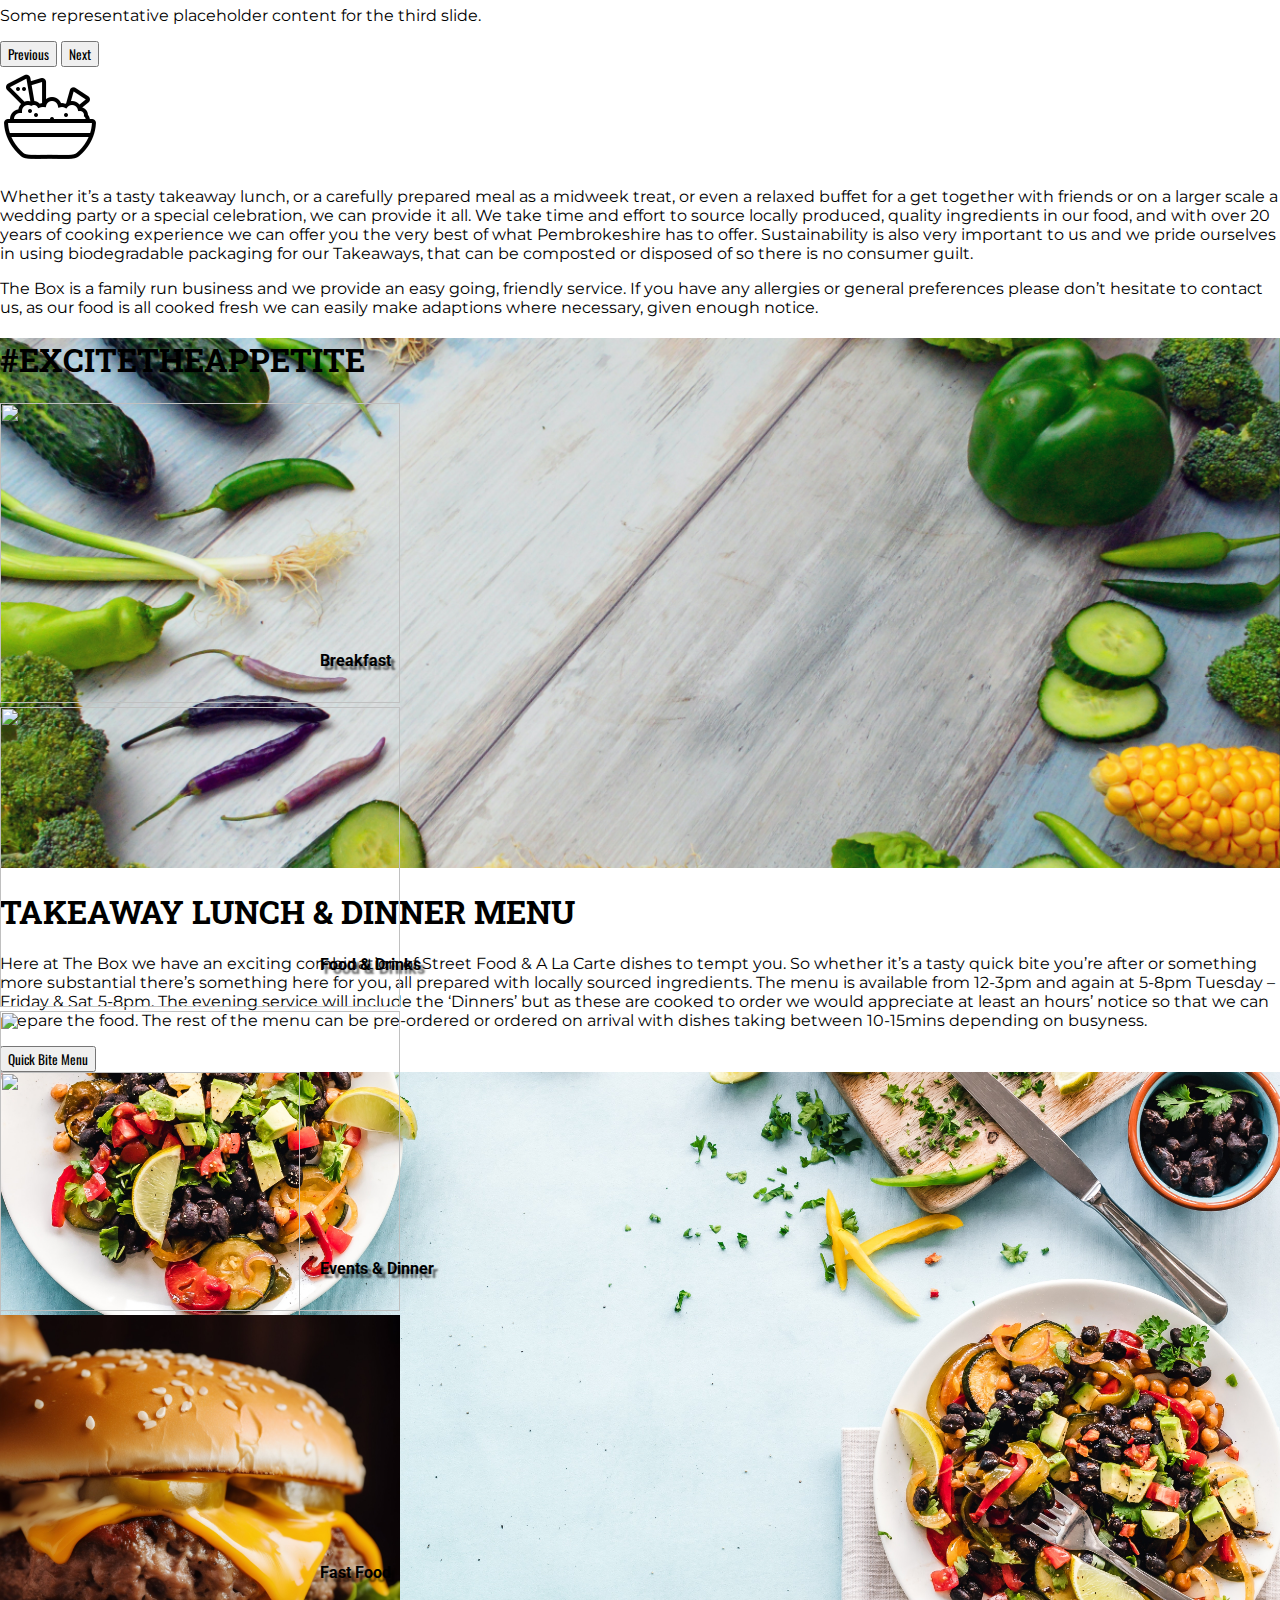
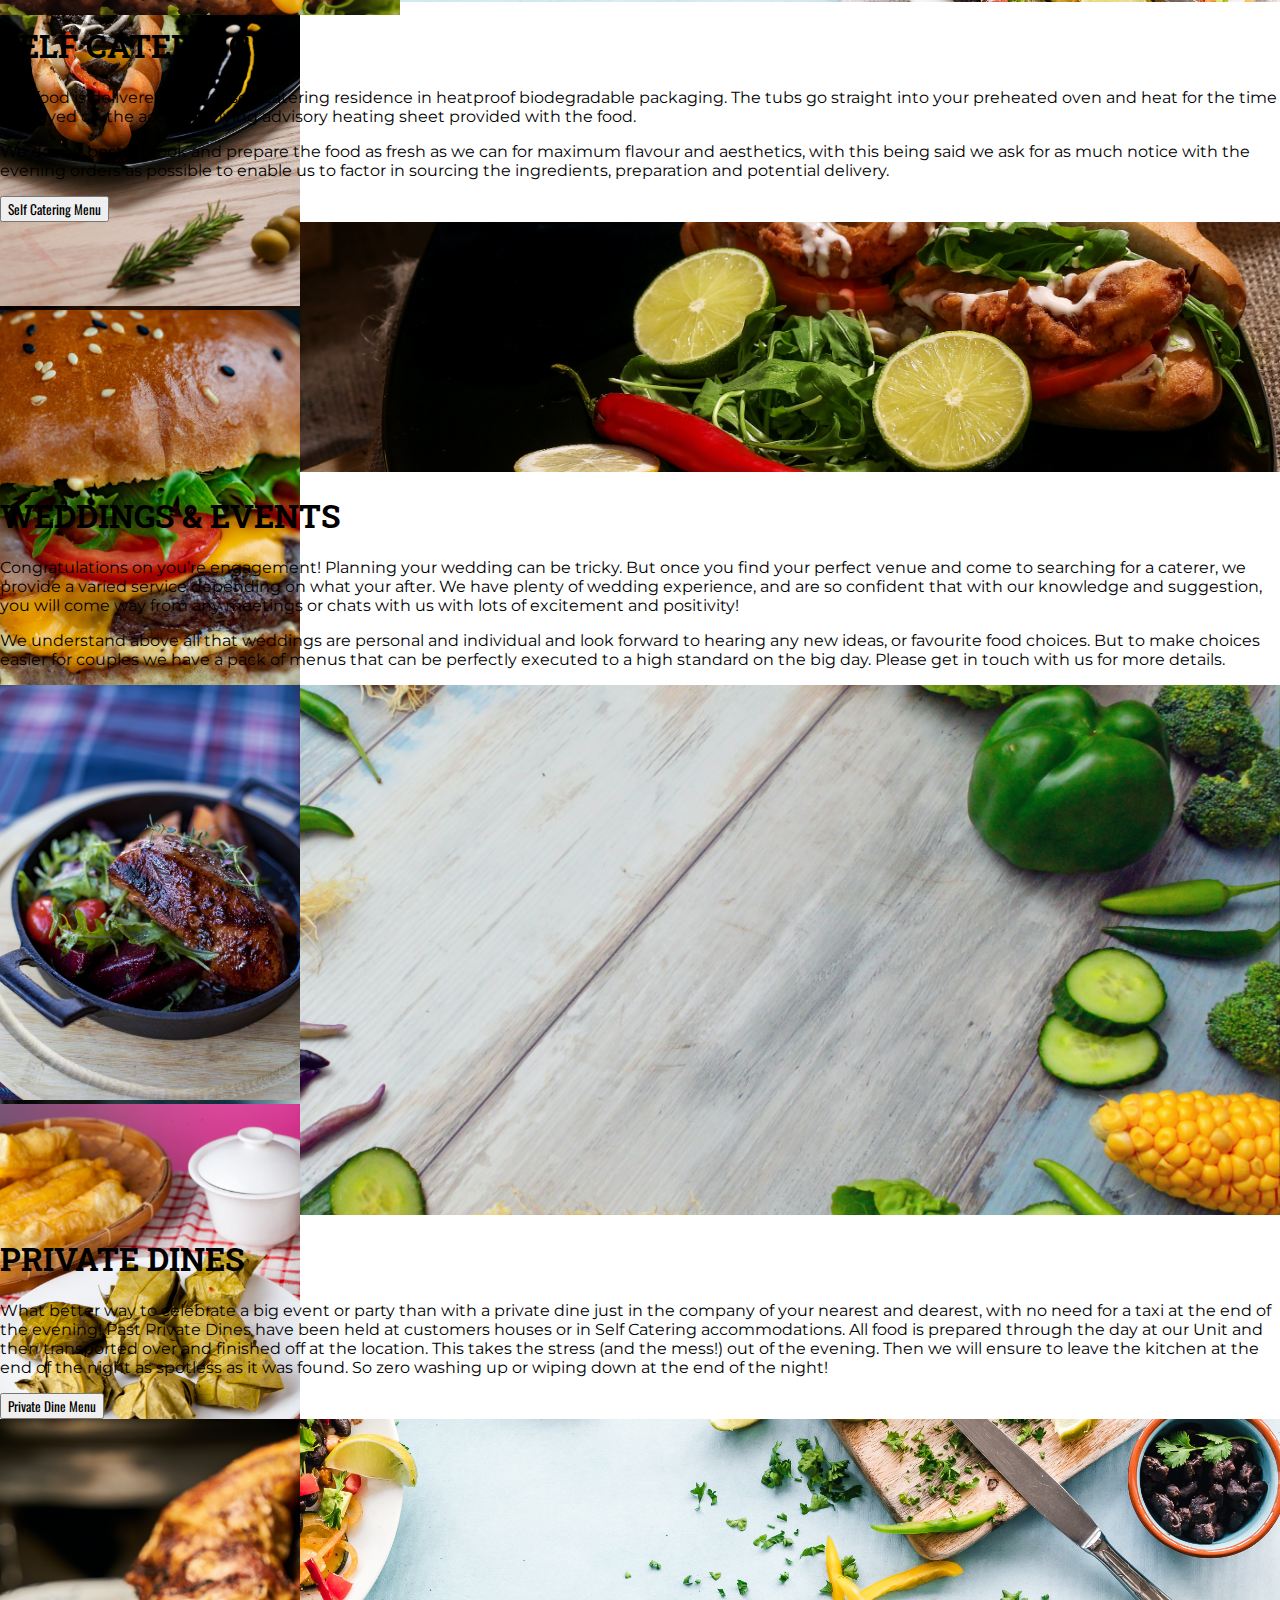
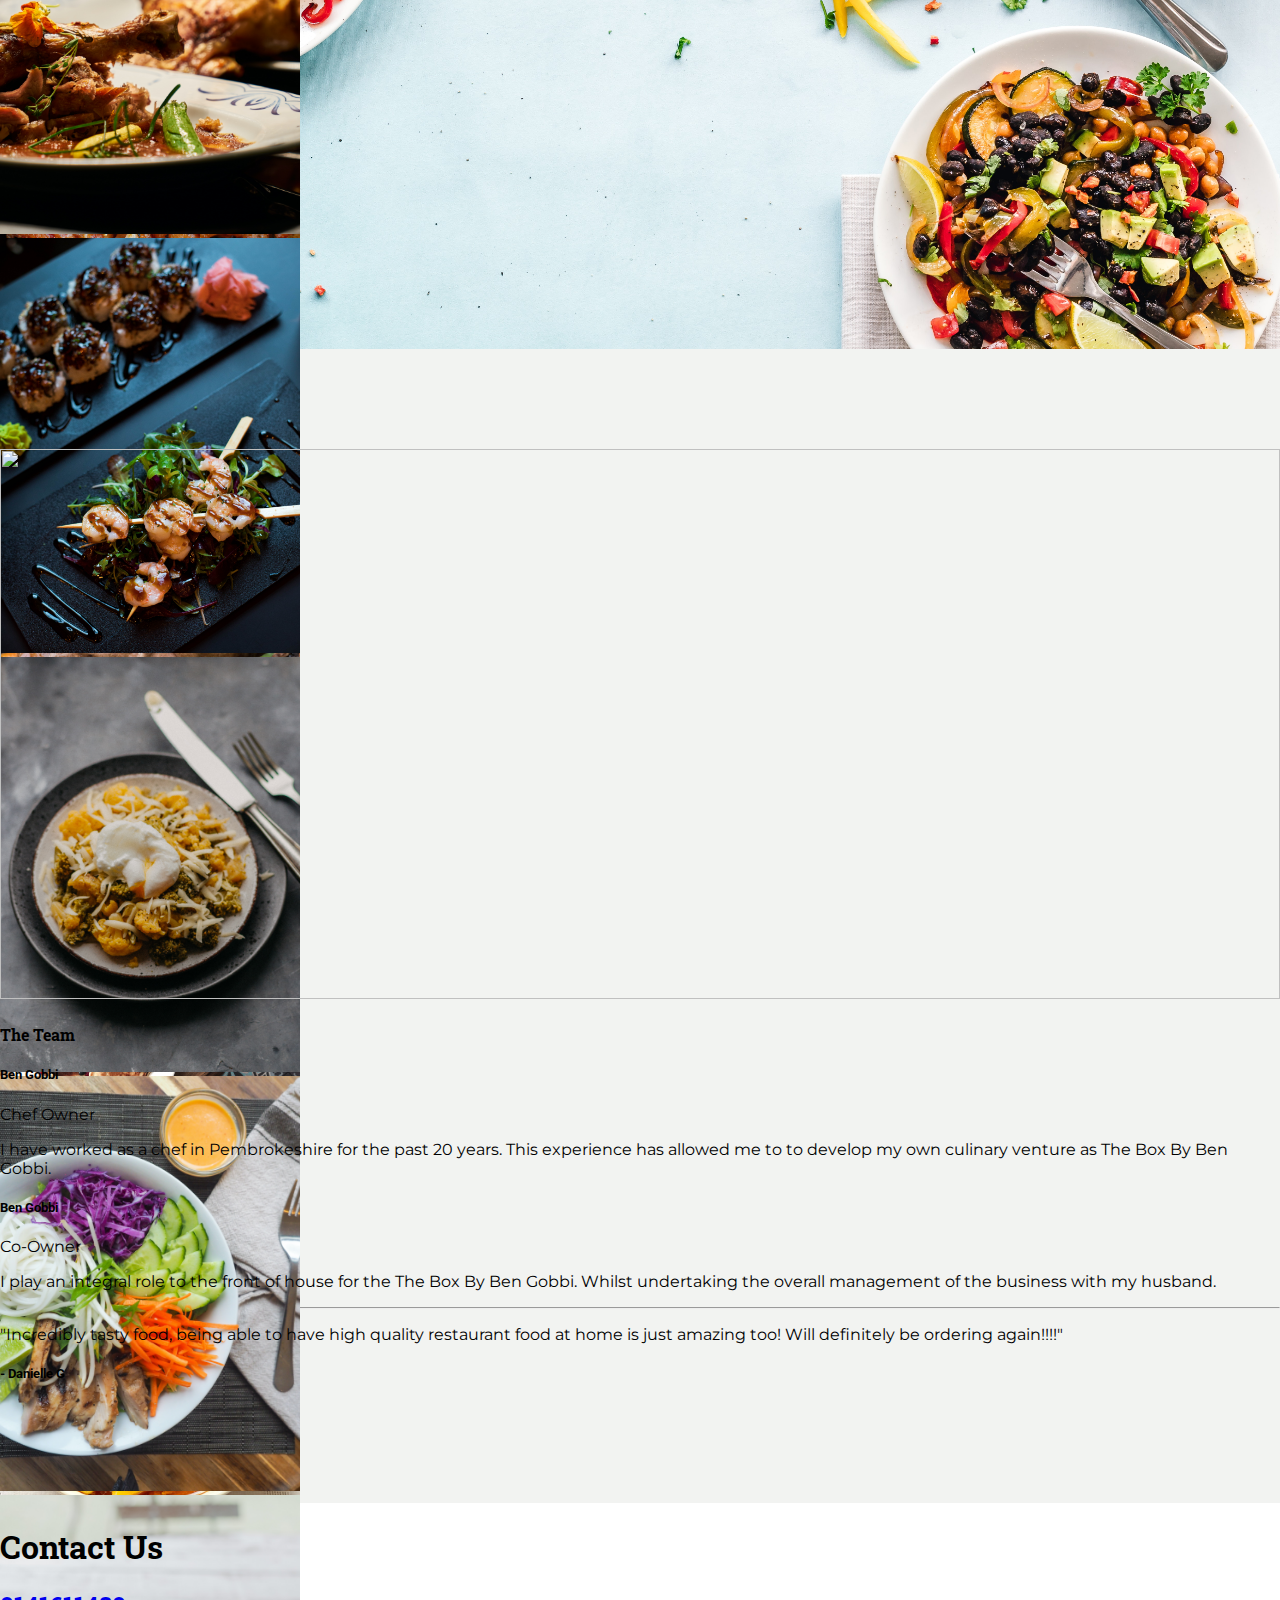
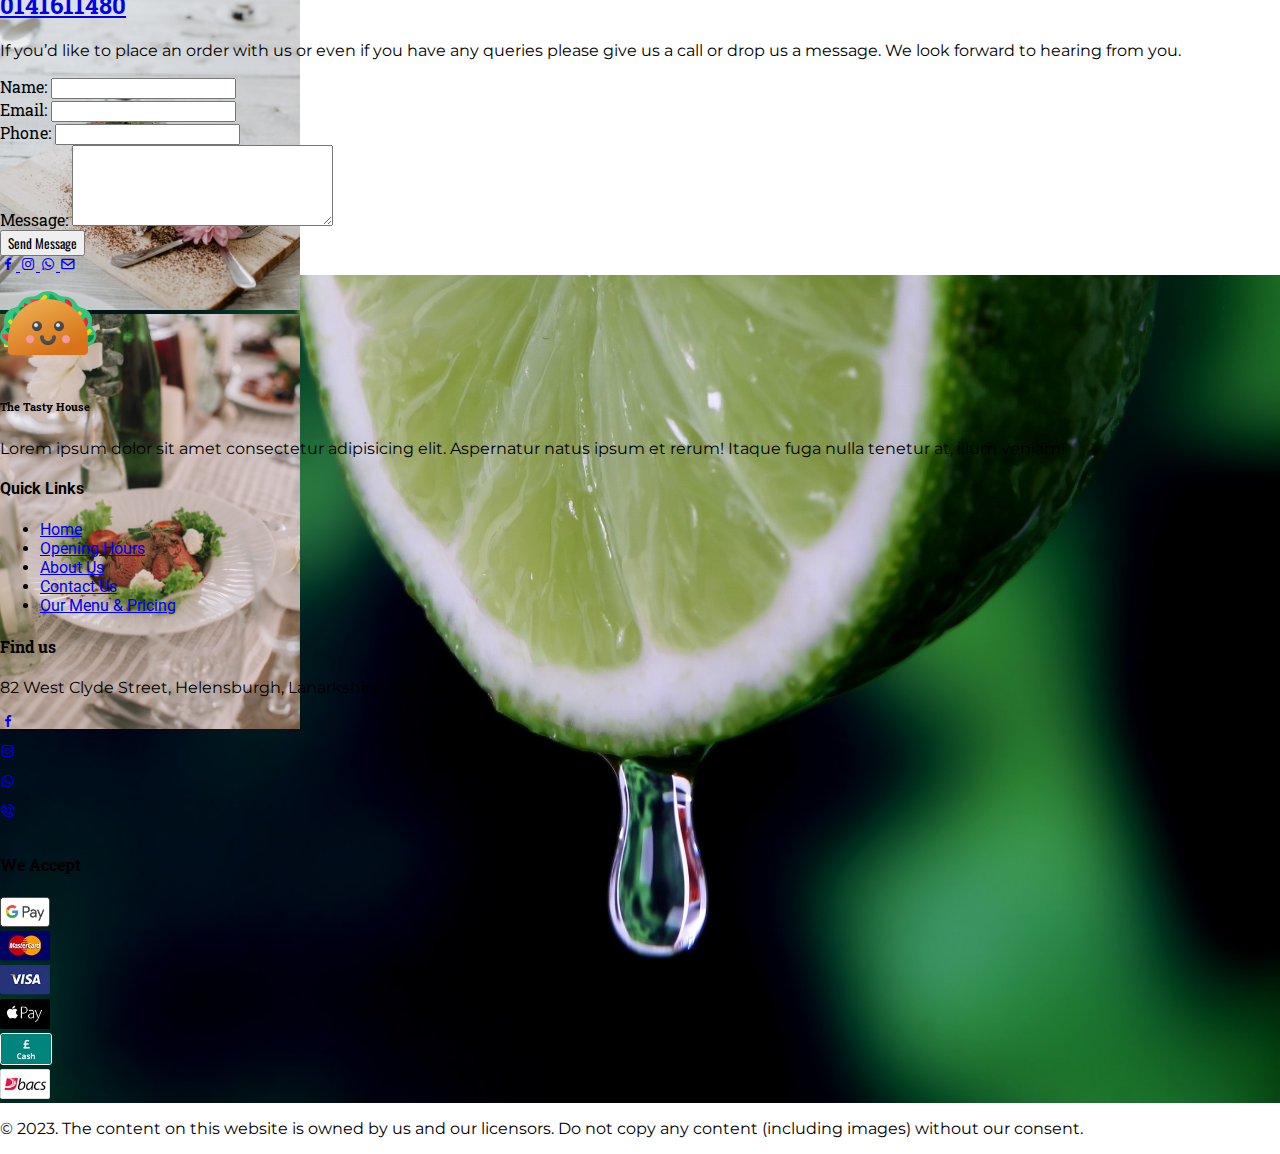
==== commit 910d0d02: "Food project" ====
--- a/index.html
+++ b/index.html
@@ -490,7 +490,7 @@
       <div class="text-center">
         <h1 class="heading">Contact Us</h1>
         <h2>
-          <a href="tel:+923367063952" class="text-decoration-none text-dark heading">03367063952</a>
+          <a href="tel:0141611480" class="text-decoration-none text-dark heading">0141611480</a>
         </h2>
         <p class="text-muted text-center">
           If you’d like to place an order with us or even if you have any
@@ -527,18 +527,18 @@
             <button type="button" class="btn btn-outline-secondary text-uppercase">
               Send Message
             </button>
-            <div class="mt-5">
+            <div class="mt-5 d-flex gap-4 justify-content-center">
               <a href="#" class="text-decoration-none">
                 <i class="bx fs-2 text-dark bxl-facebook"></i>
               </a>
               <a href="#" class="text-decoration-none">
-                <i class="bx fs-2 text-dark px-3 bxl-instagram"></i>
+                <i class="bx fs-2 text-dark bxl-instagram"></i>
               </a>
-              <a href="#" class="text-decoration-none">
+              <a href="https://wa.me/0141611480" class="text-decoration-none">
                 <i class="bx fs-2 text-dark bxl-whatsapp"></i>
               </a>
-              <a href="#" class="text-decoration-none">
-                <i class="bx fs-2 text-dark ps-2 bx-envelope"></i>
+              <a href="mailto:clearbusinessbyadrian@gmail.com" class="text-decoration-none">
+                <i class="bx fs-2 text-dark bx-envelope"></i>
               </a>
             </div>
           </div>
@@ -588,7 +588,7 @@
         <div class="col-12 col-md-3">
           <h4 class="heading text-white pt-5">Find us</h4>
           <p class="text-white-50 pt-4">
-           82 West Clyde Street, Helensburgh, Lanarkshire, G84 8BB
+            82 West Clyde Street, Helensburgh, Lanarkshire, G84 8BB
           </p>
           <div class="d-flex gap-3">
             <a href="#" class="text-decoration-none">
@@ -606,6 +606,11 @@
                 <i class="bx bxl-whatsapp"></i>
               </div>
             </a>
+            <a href="tel:0141611480" class="text-decoration-none">
+              <div class="bg-white d-flex justify-content-center align-items-center rounded-circle social-icon">
+                <i class="bx bx-phone-call"></i>
+              </div>
+            </a>
           </div>
         </div>
         <div class="col-12 col-md-3 pb-md-0 pb-4">
@@ -622,10 +627,10 @@
             </div>
           </div>
           <div class="d-flex gap-1 pt-2">
-            <div class="money ">
+            <div class="money">
               <img src="/assets/images/apple-pay.png" alt="" />
             </div>
-            <div class="cash ">
+            <div class="cash">
               <img src="/assets/images/cash.webp" class="img-fluid" alt="" />
             </div>
             <div class="money rounded-2 border-dark border">
@@ -638,8 +643,10 @@
   </footer>
 
   <div class="bg-white py-2">
-    <p class="text-center m-0 text-dark">© 2023. The content on this website is owned by us and our licensors. Do not
-      copy any content (including images) without our consent.</p>
+    <p class="text-center m-0 text-dark">
+      © 2023. The content on this website is owned by us and our licensors. Do
+      not copy any content (including images) without our consent.
+    </p>
   </div>
 
   <!----------------------------------------- Footer Section Ended ----------------------------------->
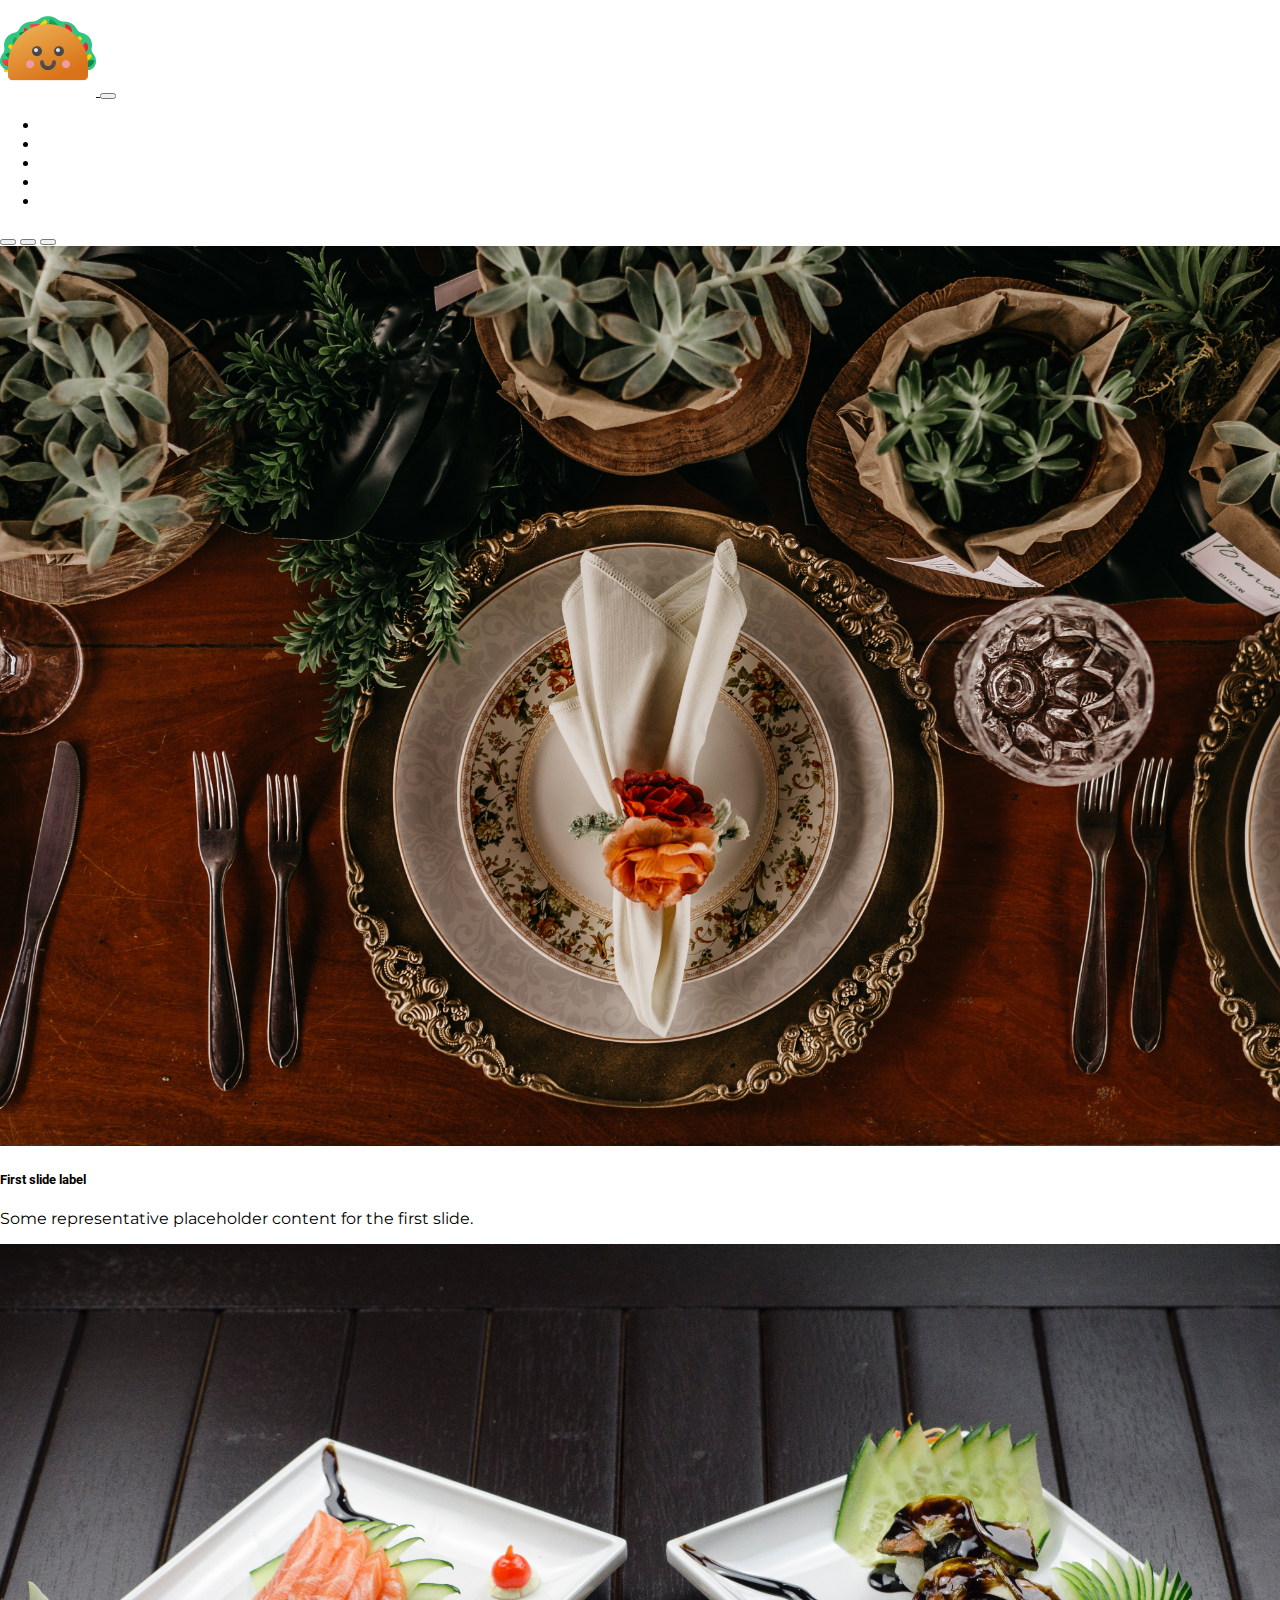
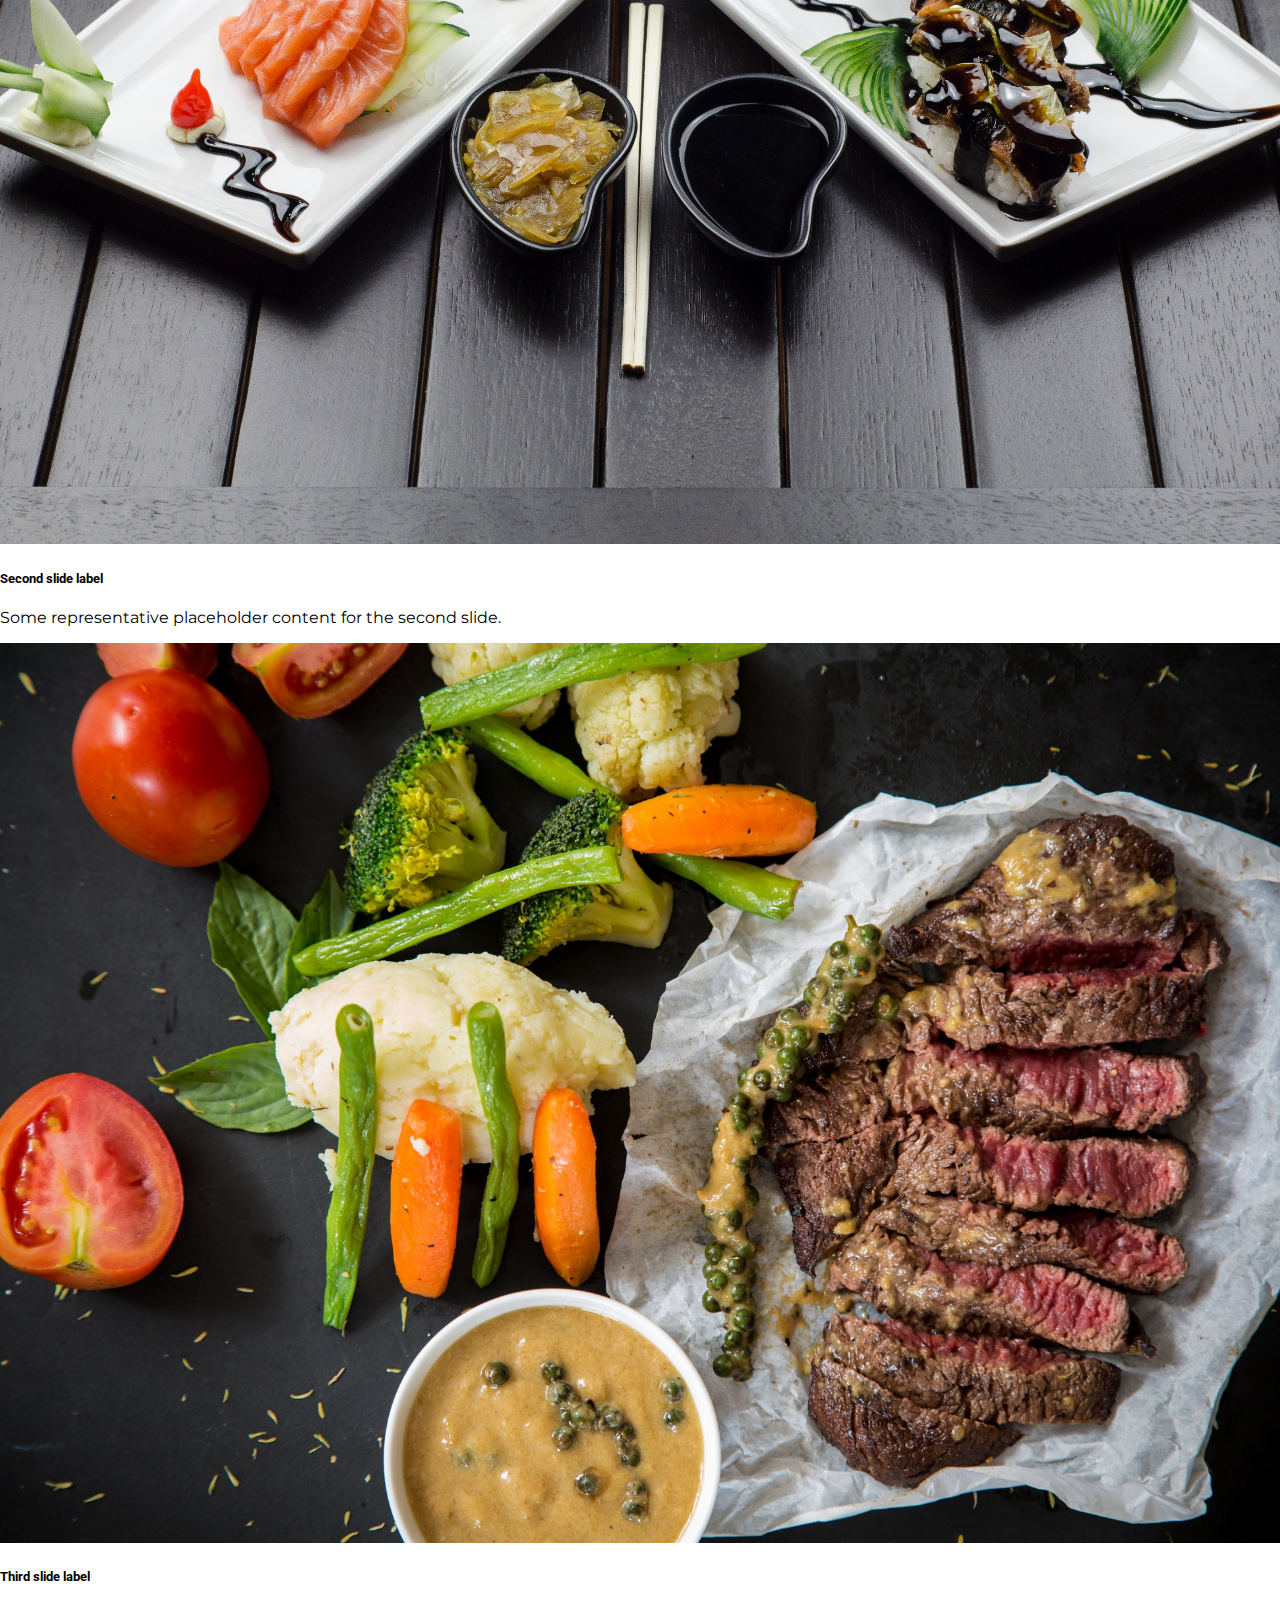
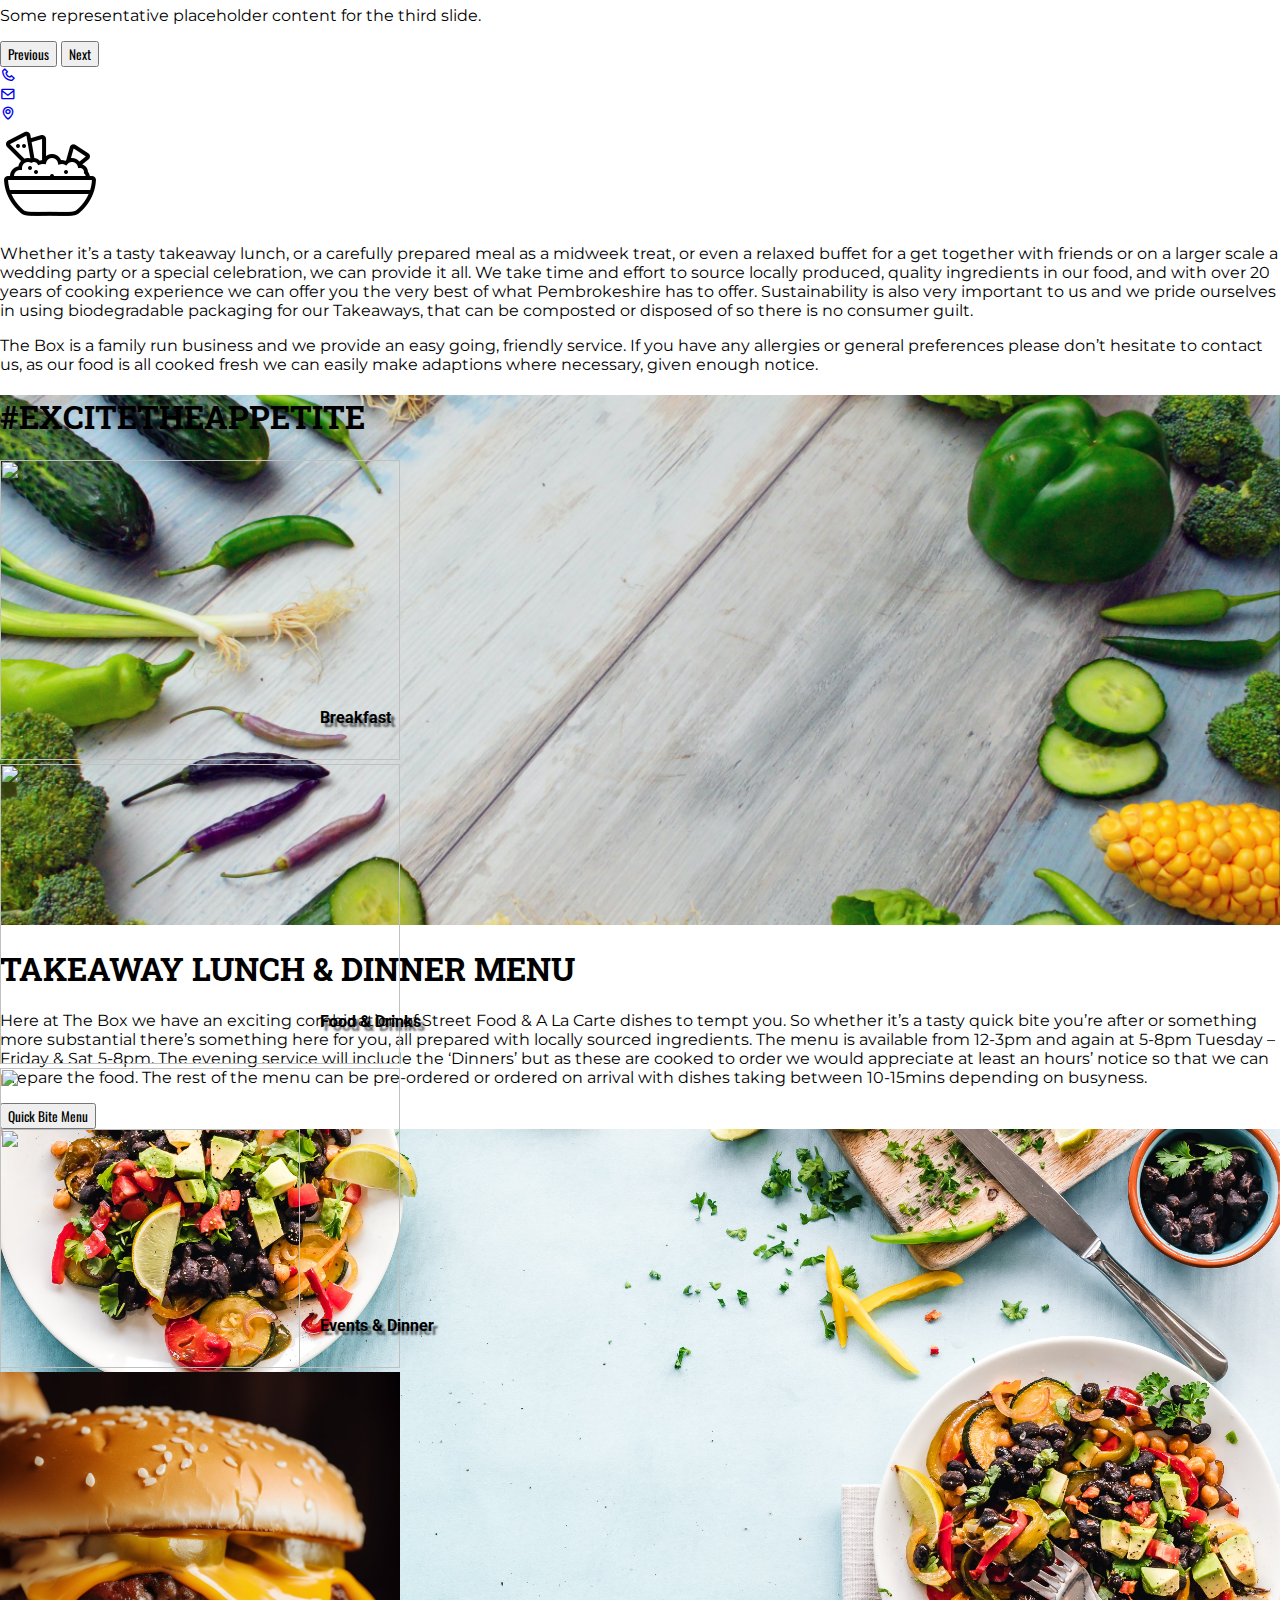
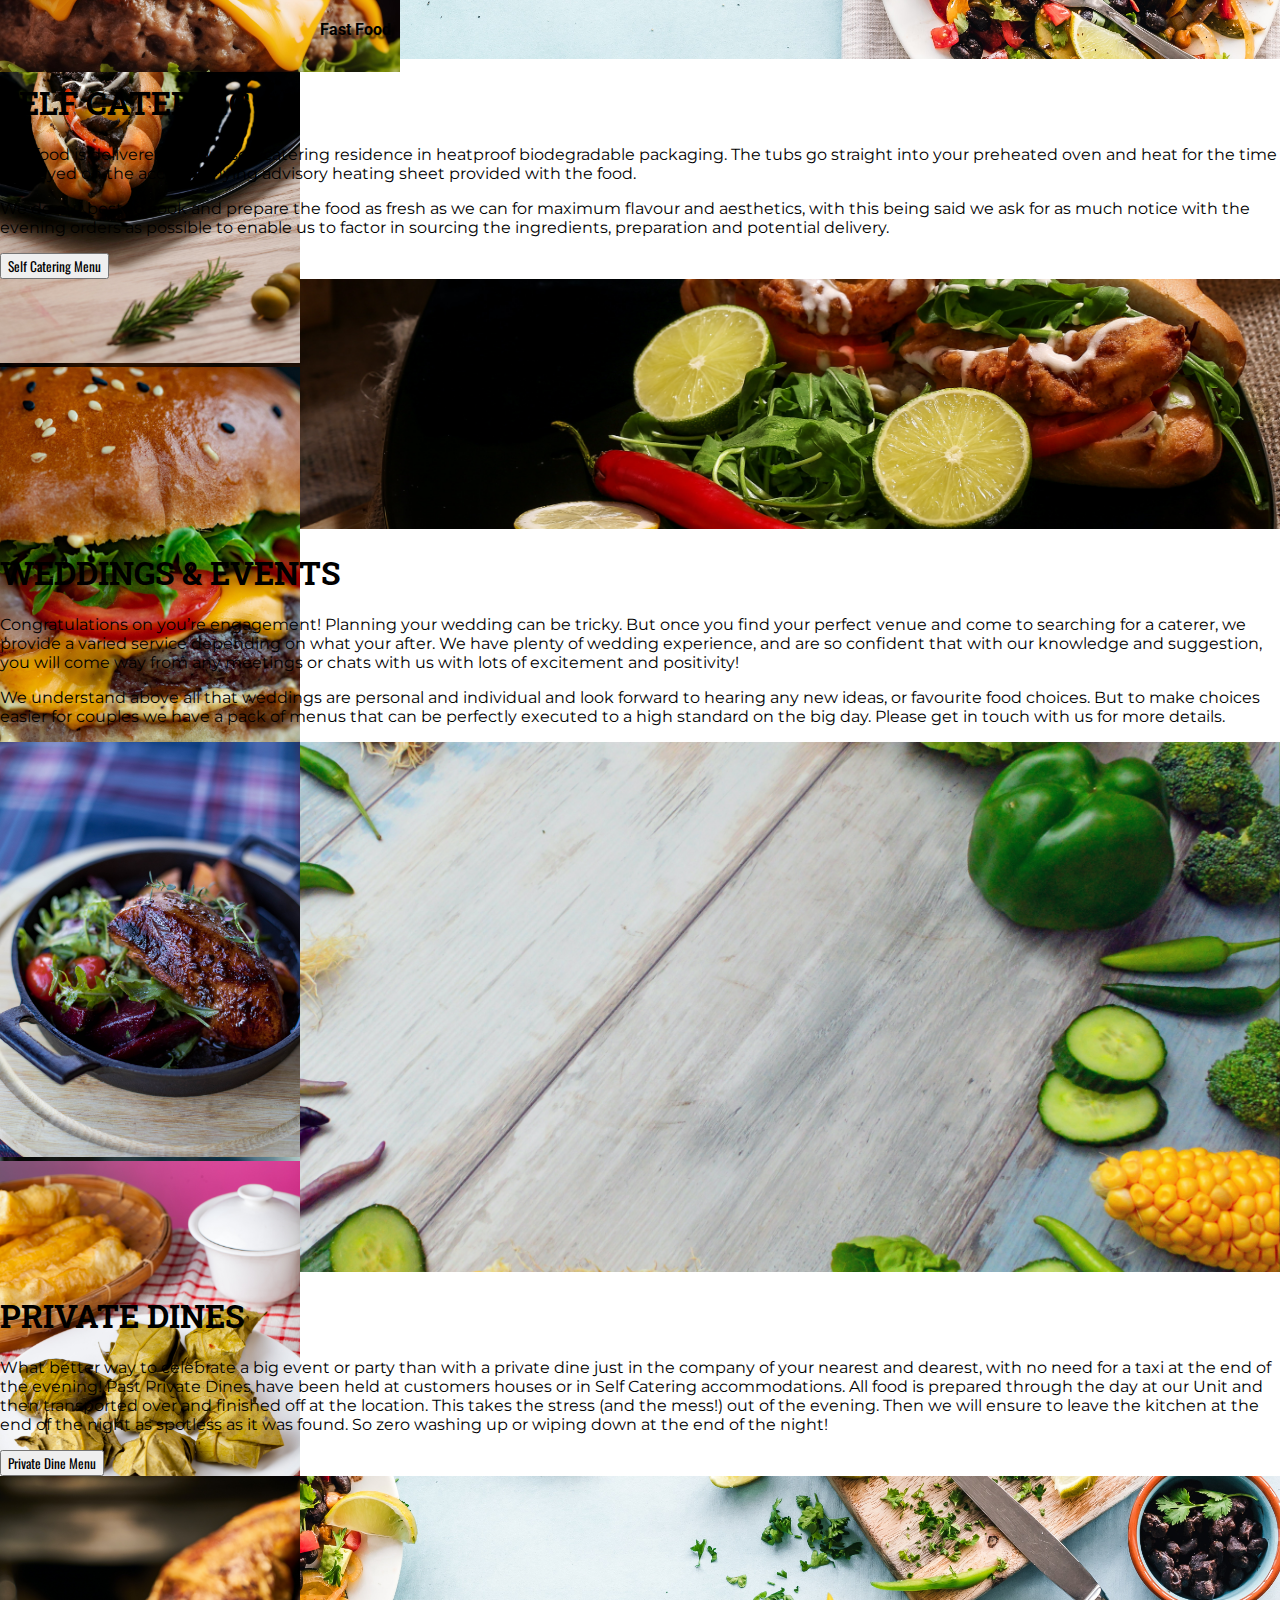
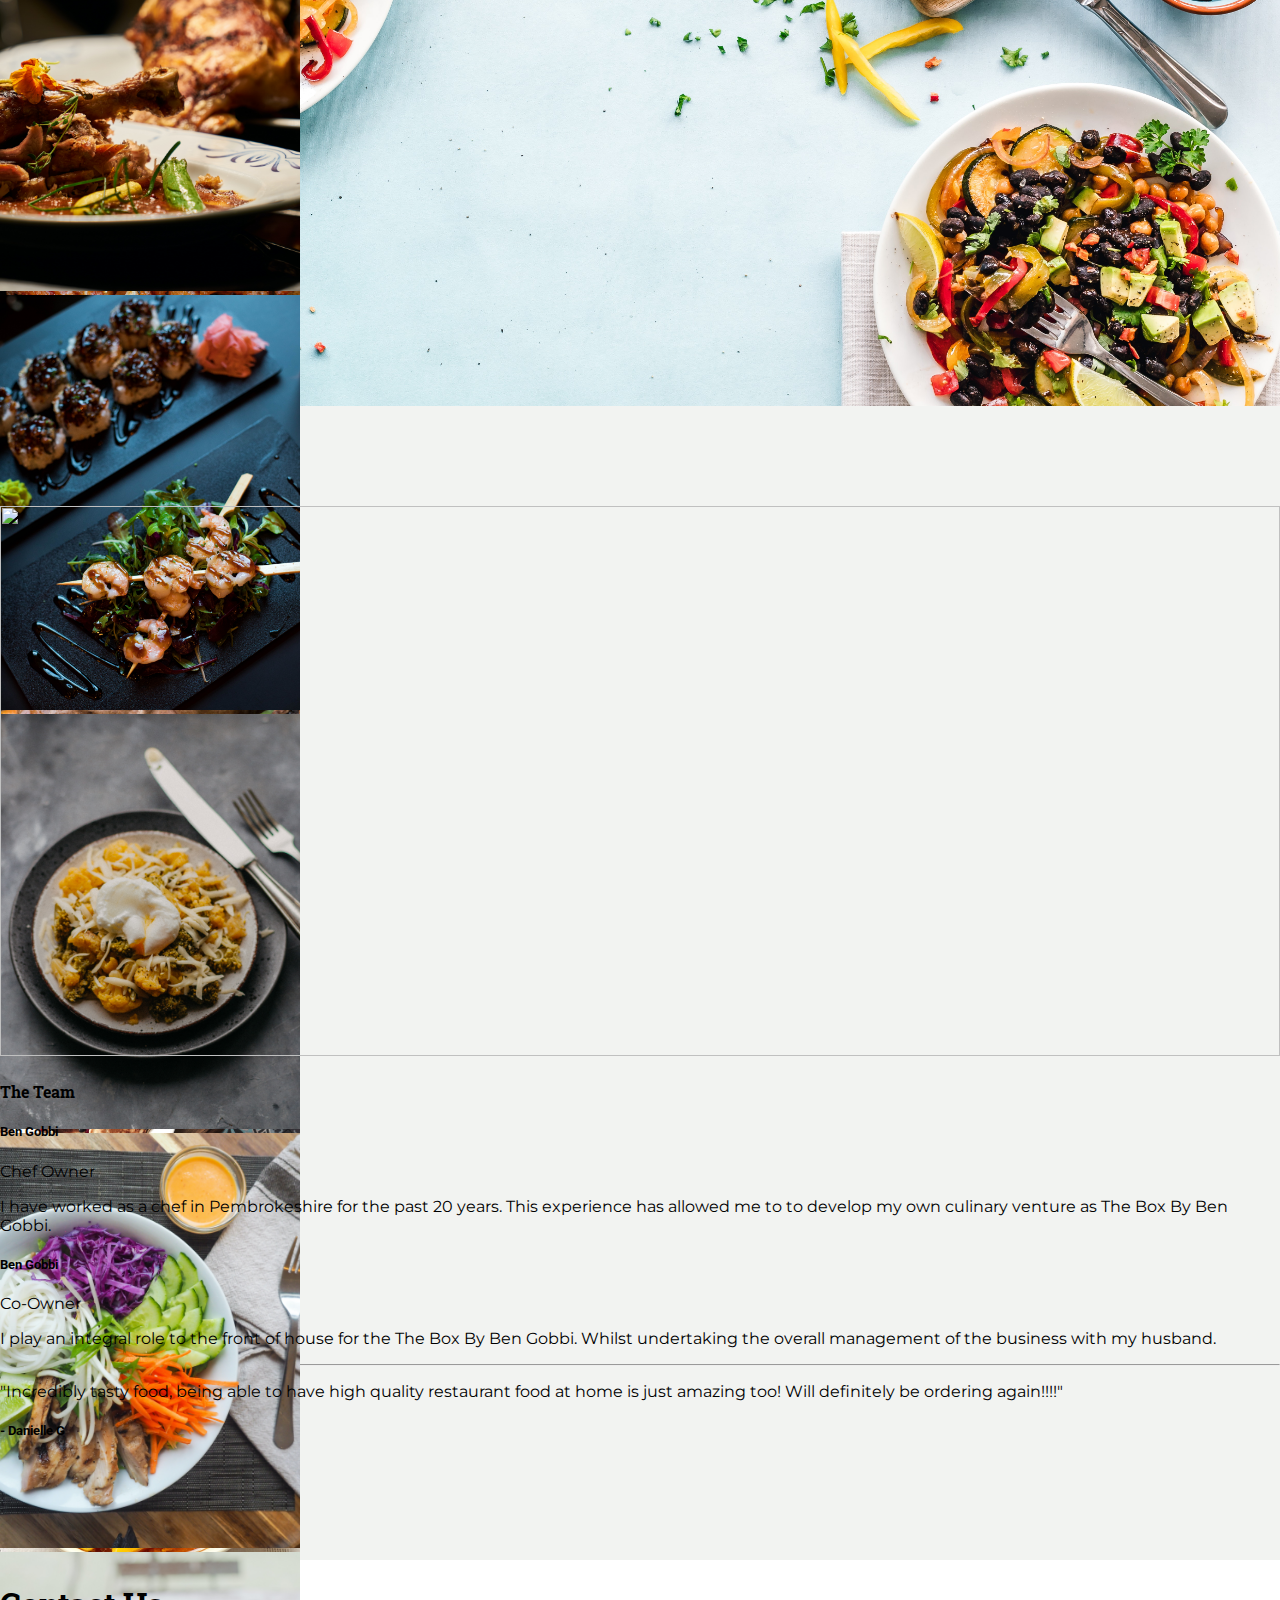
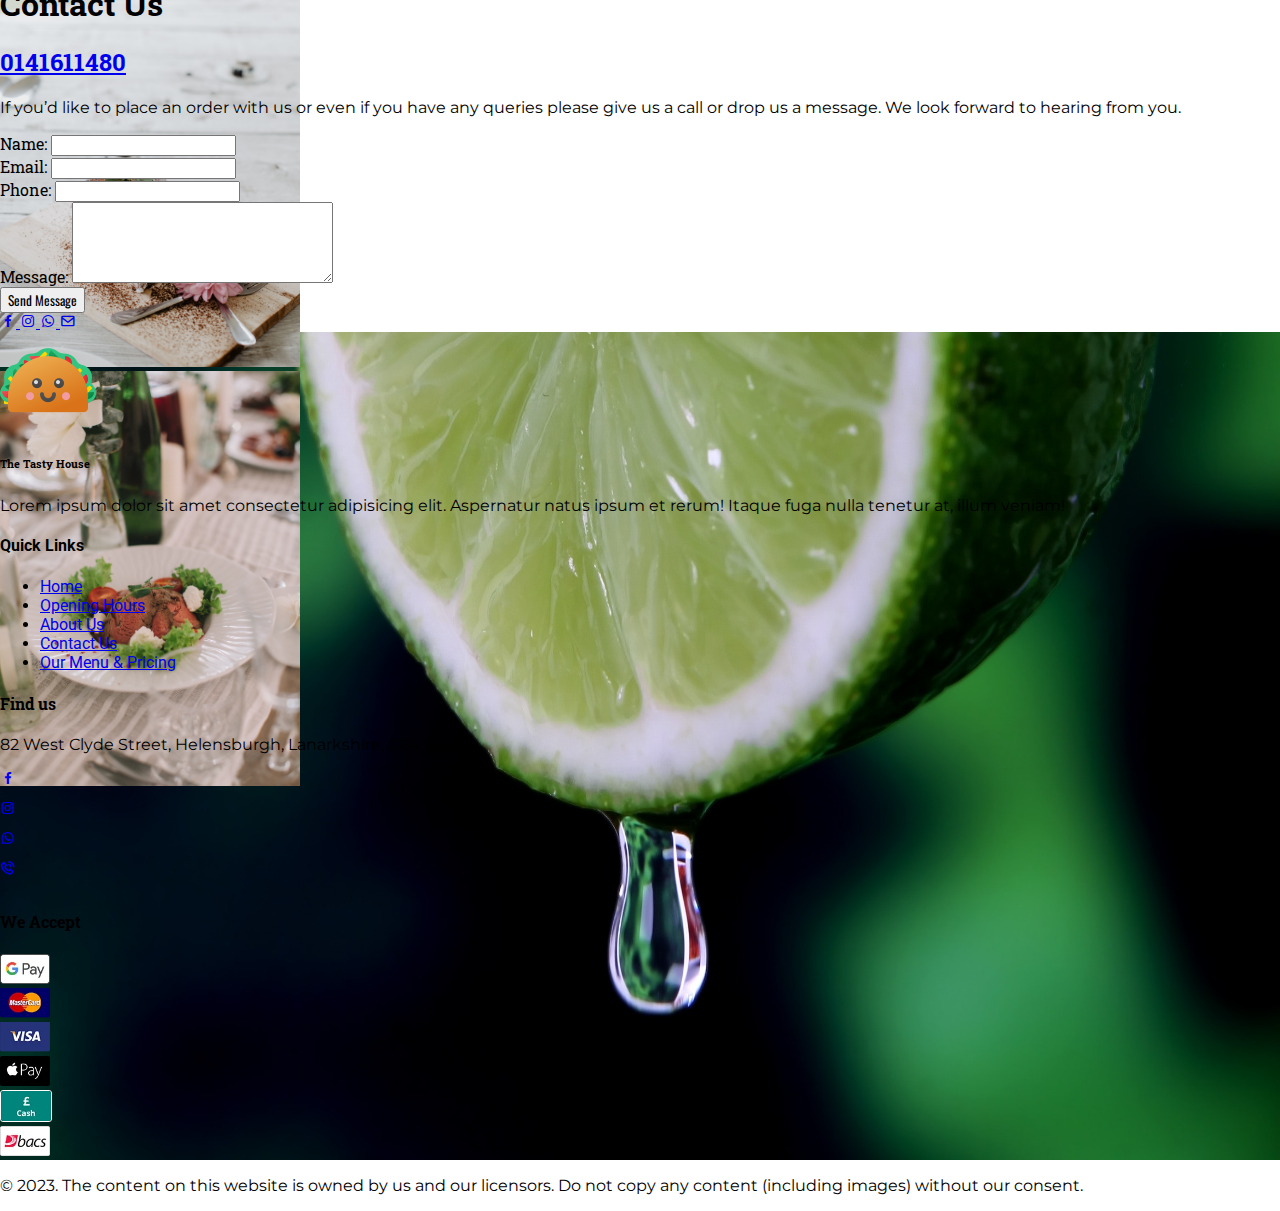
==== commit 1a2611f4: "Food project" ====
--- a/index.html
+++ b/index.html
@@ -1,670 +1,851 @@
 <!DOCTYPE html>
 <html lang="en">
-
-<head>
-  <!-- Required meta tags -->
-  <meta charset="utf-8" />
-  <meta name="viewport" content="width=device-width, initial-scale=1" />
-
-  <!-- Bootstrap CSS -->
-  <link href="https://cdn.jsdelivr.net/npm/bootstrap@5.0.2/dist/css/bootstrap.min.css" rel="stylesheet"
-    integrity="sha384-EVSTQN3/azprG1Anm3QDgpJLIm9Nao0Yz1ztcQTwFspd3yD65VohhpuuCOmLASjC" crossorigin="anonymous" />
-
-  <!-- Box icons CDN -->
-
-  <link href="https://unpkg.com/boxicons@2.1.4/css/boxicons.min.css" rel="stylesheet" />
-
-  <title>Food & Drink - Delivered | The Best Quality</title>
-
-  <link rel="stylesheet" href="/assets/css/style.css" />
-</head>
-
-<body>
-  <!---------------------------------------- Navbar Section Started ---------------------------------->
-
-  <section>
-    <div class="container">
-      <div class="row">
-        <nav class="navbar navbar-expand-lg navbar-light fixed-top">
-          <div class="container-fluid">
-            <a class="navbar-brand" href="#">
-              <img src="/assets/images/logo.png" class="img-fluid" alt="" />
+  <head>
+    <!-- Required meta tags -->
+    <meta charset="utf-8" />
+    <meta name="viewport" content="width=device-width, initial-scale=1" />
+
+    <!-- Bootstrap CSS -->
+    <link
+      href="https://cdn.jsdelivr.net/npm/bootstrap@5.0.2/dist/css/bootstrap.min.css"
+      rel="stylesheet"
+      integrity="sha384-EVSTQN3/azprG1Anm3QDgpJLIm9Nao0Yz1ztcQTwFspd3yD65VohhpuuCOmLASjC"
+      crossorigin="anonymous"
+    />
+
+    <!-- Box icons CDN -->
+
+    <link
+      href="https://unpkg.com/boxicons@2.1.4/css/boxicons.min.css"
+      rel="stylesheet"
+    />
+
+    <title>Food & Drink - Delivered | The Best Quality</title>
+
+    <link rel="stylesheet" href="/assets/css/style.css" />
+  </head>
+
+  <body>
+    <!---------------------------------------- Navbar Section Started ---------------------------------->
+
+    <section>
+      <div class="container">
+        <div class="row">
+          <nav class="navbar navbar-expand-lg navbar-light fixed-top">
+            <div class="container-fluid">
+              <a class="navbar-brand" href="#">
+                <img src="/assets/images/logo.png" class="img-fluid" alt="" />
+              </a>
+              <button
+                class="navbar-toggler bg-white"
+                type="button"
+                data-bs-toggle="collapse"
+                data-bs-target="#navbarSupportedContent"
+                aria-controls="navbarSupportedContent"
+                aria-expanded="false"
+                aria-label="Toggle navigation"
+              >
+                <span class="navbar-toggler-icon"></span>
+              </button>
+              <div class="collapse navbar-collapse" id="navbarSupportedContent">
+                <ul class="navbar-nav mx-auto mb-2 mb-lg-0">
+                  <li class="nav-item">
+                    <a
+                      class="nav-link active fw-bold px-3"
+                      aria-current="page"
+                      href="#"
+                      >Home</a
+                    >
+                  </li>
+                  <li class="nav-item">
+                    <a
+                      class="nav-link active fw-bold px-3"
+                      aria-current="page"
+                      href="#"
+                      >Opening Hours</a
+                    >
+                  </li>
+                  <li class="nav-item">
+                    <a
+                      class="nav-link active fw-bold px-3"
+                      aria-current="page"
+                      href="#"
+                      >About Us</a
+                    >
+                  </li>
+                  <li class="nav-item">
+                    <a
+                      class="nav-link active fw-bold px-3"
+                      aria-current="page"
+                      href="#"
+                      >Contact Us</a
+                    >
+                  </li>
+                  <li class="nav-item">
+                    <a
+                      class="nav-link active fw-bold px-3"
+                      aria-current="page"
+                      href="#"
+                      >Our Menu & Pricing</a
+                    >
+                  </li>
+                </ul>
+              </div>
+            </div>
+          </nav>
+        </div>
+      </div>
+    </section>
+
+    <!---------------------------------------- Navbar Section Ended -------------------------------------->
+
+    <!---------------------------------------- Hero Section Started ------------------------------------->
+
+    <section>
+      <div
+        id="carouselExampleCaptions"
+        class="carousel slide carousel-fade"
+        data-bs-ride="carousel"
+      >
+        <div class="carousel-indicators">
+          <button
+            type="button"
+            data-bs-target="#carouselExampleCaptions"
+            data-bs-slide-to="0"
+            class="active"
+            aria-current="true"
+            aria-label="Slide 1"
+          ></button>
+          <button
+            type="button"
+            data-bs-target="#carouselExampleCaptions"
+            data-bs-slide-to="1"
+            aria-label="Slide 2"
+          ></button>
+          <button
+            type="button"
+            data-bs-target="#carouselExampleCaptions"
+            data-bs-slide-to="2"
+            aria-label="Slide 3"
+          ></button>
+        </div>
+        <div class="carousel-inner">
+          <div class="carousel-item active">
+            <img
+              src="/assets/images/car-4.jpg"
+              class="d-block w-100"
+              alt="..."
+            />
+            <div class="carousel-caption d-none d-md-block">
+              <h5>First slide label</h5>
+              <p>
+                Some representative placeholder content for the first slide.
+              </p>
+            </div>
+          </div>
+          <div class="carousel-item">
+            <img
+              src="./assets/images/car-6.jpg"
+              class="d-block w-100"
+              alt="..."
+            />
+            <div class="carousel-caption d-none d-md-block">
+              <h5>Second slide label</h5>
+              <p>
+                Some representative placeholder content for the second slide.
+              </p>
+            </div>
+          </div>
+          <div class="carousel-item">
+            <img
+              src="./assets/images/car-9.jpg"
+              class="d-block w-100"
+              alt="..."
+            />
+            <div class="carousel-caption d-none d-md-block">
+              <h5>Third slide label</h5>
+              <p>
+                Some representative placeholder content for the third slide.
+              </p>
+            </div>
+          </div>
+        </div>
+        <button
+          class="carousel-control-prev"
+          type="button"
+          data-bs-target="#carouselExampleCaptions"
+          data-bs-slide="prev"
+        >
+          <span class="carousel-control-prev-icon" aria-hidden="true"></span>
+          <span class="visually-hidden">Previous</span>
+        </button>
+        <button
+          class="carousel-control-next"
+          type="button"
+          data-bs-target="#carouselExampleCaptions"
+          data-bs-slide="next"
+        >
+          <span class="carousel-control-next-icon" aria-hidden="true"></span>
+          <span class="visually-hidden">Next</span>
+        </button>
+      </div>
+    </section>
+
+    <!---------------------------------------- Hero Section Ended ------------------------------------->
+    <!--------------------------------------- Sidebar Section Started ------------------------------------>
+
+    <section>
+      <div class="main-sidebar position-relative">
+        <div class="sidebar position-absolute p-3">
+          <div class="sidebar-items p-2  bg-dark">
+            <a href="tel:0141611480" class="d-flex justify-content-center align-items-center text-decoration-none">
+              <i class="bx text-white fs-4 bx-phone"></i>
             </a>
-            <button class="navbar-toggler bg-white" type="button" data-bs-toggle="collapse"
-              data-bs-target="#navbarSupportedContent" aria-controls="navbarSupportedContent" aria-expanded="false"
-              aria-label="Toggle navigation">
-              <span class="navbar-toggler-icon"></span>
+          </div>
+          <div class="my-2 sidebar-items p-2  bg-dark">
+            <a href="mailto:clearbusinessbyadrian@gmail.com" class="d-flex justify-content-center align-items-center text-decoration-none">
+              <i class="bx text-white fs-4 bx-envelope"></i>
+            </a>
+          </div>
+          <div class="sidebar-items p-2  bg-dark">
+            <a href="https://maps.app.goo.gl/Sthi8Xis7wj54g6y9" target="_blank" class="d-flex justify-content-center align-items-center text-decoration-none">
+              <i class="bx text-white fs-4 bx-map"></i>
+            </a>
+          </div>
+        </div>
+      </div>
+    </section>
+
+    <!---------------------------------------- Sidebar Section Ended ------------------------------------>
+
+    <!---------------------------------------- About Section Ended ------------------------------------->
+
+    <section>
+      <div class="container">
+        <div class="row">
+          <div class="text-center my-5">
+            <img src="/assets/images/guacamole.png" class="img-fluid" alt="" />
+            <p class="pt-3 text-muted">
+              Whether it’s a tasty takeaway lunch, or a carefully prepared meal
+              as a midweek treat, or even a relaxed buffet for a get together
+              with friends or on a larger scale a wedding party or a special
+              celebration, we can provide it all. We take time and effort to
+              source locally produced, quality ingredients in our food, and with
+              over 20 years of cooking experience we can offer you the very best
+              of what Pembrokeshire has to offer. Sustainability is also very
+              important to us and we pride ourselves in using biodegradable
+              packaging for our Takeaways, that can be composted or disposed of
+              so there is no consumer guilt.
+            </p>
+            <p class="text-muted">
+              The Box is a family run business and we provide an easy going,
+              friendly service. If you have any allergies or general preferences
+              please don’t hesitate to contact us, as our food is all cooked
+              fresh we can easily make adaptions where necessary, given enough
+              notice.
+            </p>
+          </div>
+        </div>
+      </div>
+    </section>
+
+    <!---------------------------------------- About Section Ended ------------------------------------->
+
+    <!--------------------------------------- Food Section Started ------------------------------------->
+
+    <section class="vegetables">
+      <div class="container">
+        <h1 class="text-white text-center py-5 heading">#EXCITETHEAPPETITE</h1>
+        <div class="row gy-4">
+          <div class="col-12 col-md-3">
+            <div class="box">
+              <img
+                src="/assets/images/sandwich-with-poached.jpg"
+                class="img-fluid"
+                alt=""
+              />
+              <div class="text">
+                <h4 class="text-white fw-bold text-center">Breakfast</h4>
+              </div>
+            </div>
+          </div>
+          <div class="col-12 col-md-3">
+            <div class="box">
+              <img
+                src="/assets/images/coconut-flakes.jpg"
+                class="img-fluid"
+                alt=""
+              />
+              <div class="text">
+                <h4 class="text-white fw-bold text-center">Food & Drinks</h4>
+              </div>
+            </div>
+          </div>
+          <div class="col-12 col-md-3">
+            <div class="box">
+              <img
+                src="/assets/images/sandwich-with-poached-eggs.jpg"
+                class="img-fluid"
+                alt=""
+              />
+              <div class="text">
+                <h4 class="text-white fw-bold text-center">Events & Dinner</h4>
+              </div>
+            </div>
+          </div>
+          <div class="col-12 col-md-3">
+            <div class="box">
+              <img
+                src="/assets/images/cheeseburger.jpg"
+                class="img-fluid"
+                alt=""
+              />
+              <div class="text">
+                <h4 class="text-white fw-bold text-center">Fast Food</h4>
+              </div>
+            </div>
+          </div>
+        </div>
+      </div>
+    </section>
+
+    <!--------------------------------------- Food Section Ended --------------------------------------->
+
+    <!-------------------------- TAKEAWAY LUNCH & DINNER MENU Section Started -------------------------->
+
+    <section>
+      <div class="container">
+        <div class="row">
+          <div class="py-5 text-center">
+            <h1 class="heading">TAKEAWAY LUNCH & DINNER MENU</h1>
+            <p class="text-muted pt-3">
+              Here at The Box we have an exciting combination of Street Food & A
+              La Carte dishes to tempt you. So whether it’s a tasty quick bite
+              you’re after or something more substantial there’s something here
+              for you, all prepared with locally sourced ingredients. The menu
+              is available from 12-3pm and again at 5-8pm Tuesday – Friday & Sat
+              5-8pm. The evening service will include the ‘Dinners’ but as these
+              are cooked to order we would appreciate at least an hours’ notice
+              so that we can prepare the food. The rest of the menu can be
+              pre-ordered or ordered on arrival with dishes taking between
+              10-15mins depending on busyness.
+            </p>
+            <button
+              type="button"
+              class="btn btn-outline-secondary text-uppercase"
+            >
+              Quick Bite Menu
             </button>
-            <div class="collapse navbar-collapse" id="navbarSupportedContent">
-              <ul class="navbar-nav mx-auto mb-2 mb-lg-0">
-                <li class="nav-item">
-                  <a class="nav-link active fw-bold px-3" aria-current="page" href="#">Home</a>
+          </div>
+        </div>
+      </div>
+    </section>
+
+    <!-------------------------- TAKEAWAY LUNCH & DINNER MENU Section Ended ---------------------------->
+
+    <!--------------------------------------- Menu Section Started ------------------------------------->
+
+    <section class="menu">
+      <div class="container">
+        <div class="row py-5 gy-3">
+          <div class="col-12 col-md-2">
+            <div class="menu-items">
+              <img
+                src="/assets/images/coconut-flakes.jpg"
+                class="img-fluid"
+                alt=""
+              />
+            </div>
+          </div>
+          <div class="col-12 col-md-2">
+            <div class="menu-items">
+              <img src="/assets/images/burger-5.jpg" class="img-fluid" alt="" />
+            </div>
+          </div>
+          <div class="col-12 col-md-2">
+            <div class="menu-items">
+              <img src="/assets/images/burger-6.jpg" class="img-fluid" alt="" />
+            </div>
+          </div>
+          <div class="col-12 col-md-2">
+            <div class="menu-items">
+              <img src="/assets/images/burger-3.jpg" class="img-fluid" alt="" />
+            </div>
+          </div>
+          <div class="col-12 col-md-2">
+            <div class="menu-items">
+              <img src="/assets/images/burger-4.jpg" class="img-fluid" alt="" />
+            </div>
+          </div>
+          <div class="col-12 col-md-2">
+            <div class="menu-items">
+              <img src="/assets/images/burger-5.jpg" class="img-fluid" alt="" />
+            </div>
+          </div>
+        </div>
+      </div>
+    </section>
+
+    <!---------------------------------------- Menu Section Ended ------------------------------------->
+
+    <!-------------------------------- SELF CATERING MENU Section Started ------------------------------>
+
+    <section>
+      <div class="container">
+        <div class="row">
+          <div class="py-5 text-center">
+            <h1 class="heading">SELF CATERING</h1>
+            <p class="text-muted pt-3">
+              The food is delivered to your self-catering residence in heatproof
+              biodegradable packaging. The tubs go straight into your preheated
+              oven and heat for the time displayed on the accompanying advisory
+              heating sheet provided with the food.
+            </p>
+            <p class="text-muted">
+              We do our best to cook and prepare the food as fresh as we can for
+              maximum flavour and aesthetics, with this being said we ask for as
+              much notice with the evening orders as possible to enable us to
+              factor in sourcing the ingredients, preparation and potential
+              delivery.
+            </p>
+            <button
+              type="button"
+              class="btn btn-outline-secondary text-uppercase"
+            >
+              Self Catering Menu
+            </button>
+          </div>
+        </div>
+      </div>
+    </section>
+
+    <!----------------------------------- SELF CATERING MENU Section Ended ---------------------------->
+
+    <section class="extra-bg"></section>
+
+    <!---------------------------------- WEDDINGS & EVENTS Section Started ---------------------------->
+
+    <section>
+      <div class="container">
+        <div class="row">
+          <div class="py-5 text-center">
+            <h1 class="heading">WEDDINGS & EVENTS</h1>
+            <p class="text-muted pt-3">
+              Congratulations on you’re engagement! Planning your wedding can be
+              tricky. But once you find your perfect venue and come to searching
+              for a caterer, we provide a varied service depending on what your
+              after. We have plenty of wedding experience, and are so confident
+              that with our knowledge and suggestion, you will come way from any
+              meetings or chats with us with lots of excitement and positivity!
+            </p>
+            <p class="text-muted">
+              We understand above all that weddings are personal and individual
+              and look forward to hearing any new ideas, or favourite food
+              choices. But to make choices easier for couples we have a pack of
+              menus that can be perfectly executed to a high standard on the big
+              day. Please get in touch with us for more details.
+            </p>
+          </div>
+        </div>
+      </div>
+    </section>
+
+    <!--------------------------------- WEDDINGS & EVENTS Section Ended -------------------------------->
+
+    <!--------------------------------------- Menu Section Started ------------------------------------->
+
+    <section class="wedding">
+      <div class="container">
+        <div class="row py-5 gy-3">
+          <div class="col-12 col-md-2">
+            <div class="menu-items">
+              <img src="/assets/images/wed-7.jpg" class="img-fluid" alt="" />
+            </div>
+          </div>
+          <div class="col-12 col-md-2">
+            <div class="menu-items">
+              <img src="/assets/images/wed-2.jpg" class="img-fluid" alt="" />
+            </div>
+          </div>
+          <div class="col-12 col-md-2">
+            <div class="menu-items">
+              <img src="/assets/images/wed-3.jpg" class="img-fluid" alt="" />
+            </div>
+          </div>
+          <div class="col-12 col-md-2">
+            <div class="menu-items">
+              <img src="/assets/images/wed-4.jpg" class="img-fluid" alt="" />
+            </div>
+          </div>
+          <div class="col-12 col-md-2">
+            <div class="menu-items">
+              <img src="/assets/images/wed-5.jpg" class="img-fluid" alt="" />
+            </div>
+          </div>
+          <div class="col-12 col-md-2">
+            <div class="menu-items">
+              <img src="/assets/images/wed-6.jpg" class="img-fluid" alt="" />
+            </div>
+          </div>
+        </div>
+      </div>
+    </section>
+
+    <!---------------------------------------- About Section Ended ------------------------------------->
+
+    <!---------------------------------- PRIVATE DINES Section Started -------------------------------->
+
+    <section>
+      <div class="container">
+        <div class="row">
+          <div class="py-5 text-center">
+            <h1 class="heading">PRIVATE DINES</h1>
+            <p class="text-muted pt-3">
+              What better way to celebrate a big event or party than with a
+              private dine just in the company of your nearest and dearest, with
+              no need for a taxi at the end of the evening! Past Private Dines
+              have been held at customers houses or in Self Catering
+              accommodations. All food is prepared through the day at our Unit
+              and then transported over and finished off at the location. This
+              takes the stress (and the mess!) out of the evening. Then we will
+              ensure to leave the kitchen at the end of the night as spotless as
+              it was found. So zero washing up or wiping down at the end of the
+              night!
+            </p>
+            <button
+              type="button"
+              class="btn btn-outline-secondary text-uppercase"
+            >
+              Private Dine Menu
+            </button>
+          </div>
+        </div>
+      </div>
+    </section>
+
+    <!----------------------------------- PRIVATE DINES Section Ended ---------------------------------->
+
+    <!-------------------------------- PRIVATE DINES Menu Section Started ------------------------------>
+
+    <section class="menu">
+      <div class="container">
+        <div class="row py-5 gy-3">
+          <div class="col-12 col-md-2">
+            <div class="menu-items">
+              <img src="/assets/images/dine-1.jpg" class="img-fluid" alt="" />
+            </div>
+          </div>
+          <div class="col-12 col-md-2">
+            <div class="menu-items">
+              <img src="/assets/images/dine-2.jpg" class="img-fluid" alt="" />
+            </div>
+          </div>
+          <div class="col-12 col-md-2">
+            <div class="menu-items">
+              <img src="/assets/images/dine-7.jpg" class="img-fluid" alt="" />
+            </div>
+          </div>
+          <div class="col-12 col-md-2">
+            <div class="menu-items">
+              <img src="/assets/images/dine-8.jpg" class="img-fluid" alt="" />
+            </div>
+          </div>
+          <div class="col-12 col-md-2">
+            <div class="menu-items">
+              <img src="/assets/images/dine-5.jpg" class="img-fluid" alt="" />
+            </div>
+          </div>
+          <div class="col-12 col-md-2">
+            <div class="menu-items">
+              <img src="/assets/images/dine-6.jpg" class="img-fluid" alt="" />
+            </div>
+          </div>
+        </div>
+      </div>
+    </section>
+
+    <!------------------------------------- PRIVATE DINES Section Ended -------------------------------->
+
+    <!----------------------------------------- Team Section Started ----------------------------------->
+
+    <section class="team">
+      <div class="container">
+        <div class="row">
+          <div class="col-12 col-md-6">
+            <div class="team-pic">
+              <img src="/assets/images/cook-1.jpg" class="img-fluid" alt="" />
+            </div>
+          </div>
+          <div class="col-12 col-md-6 pt-5">
+            <h4 class="heading text-uppercase">The Team</h4>
+            <div class="row pt-5">
+              <div class="col-12 col-md-6">
+                <h5>Ben Gobbi</h5>
+                <p class="fst-italic">Chef Owner</p>
+                <p>
+                  I have worked as a chef in Pembrokeshire for the past 20
+                  years. This experience has allowed me to to develop my own
+                  culinary venture as The Box By Ben Gobbi.
+                </p>
+              </div>
+              <div class="col-12 col-md-6">
+                <h5>Ben Gobbi</h5>
+                <p class="fst-italic">Co-Owner</p>
+                <p>
+                  I play an integral role to the front of house for the The Box
+                  By Ben Gobbi. Whilst undertaking the overall management of the
+                  business with my husband.
+                </p>
+              </div>
+            </div>
+            <hr />
+            <p>
+              "Incredibly tasty food, being able to have high quality restaurant
+              food at home is just amazing too! Will definitely be ordering
+              again!!!!"
+            </p>
+            <h5 class="fst-italic fw-bold">- Danielle G</h5>
+          </div>
+        </div>
+      </div>
+    </section>
+
+    <!----------------------------------------- Team Section Started ----------------------------------->
+
+    <!----------------------------------------- Form Section Started ----------------------------------->
+
+    <section class="my-5">
+      <div class="container">
+        <div class="text-center">
+          <h1 class="heading">Contact Us</h1>
+          <h2>
+            <a
+              href="tel:0141611480"
+              class="text-decoration-none text-dark heading"
+              >0141611480</a
+            >
+          </h2>
+          <p class="text-muted text-center">
+            If you’d like to place an order with us or even if you have any
+            queries please give us a call or drop us a message. We look forward
+            to hearing from you.
+          </p>
+        </div>
+        <div class="row">
+          <div class="col-12 col-md-4">
+            <div class="mb-3">
+              <label for="exampleInputEmail1" class="form-label heading"
+                >Name:</label
+              >
+              <input
+                type="name"
+                class="form-control"
+                id="exampleInputEmail1"
+                aria-describedby="emailHelp"
+              />
+            </div>
+          </div>
+          <div class="col-12 col-md-4">
+            <div class="mb-3">
+              <label for="exampleInputEmail1" class="form-label heading"
+                >Email:</label
+              >
+              <input
+                type="name"
+                class="form-control"
+                id="exampleInputEmail1"
+                aria-describedby="emailHelp"
+              />
+            </div>
+          </div>
+          <div class="col-12 col-md-4">
+            <div class="mb-3">
+              <label for="exampleInputEmail1" class="form-label heading"
+                >Phone:</label
+              >
+              <input
+                type="number"
+                class="form-control"
+                id="exampleInputEmail1"
+                aria-describedby="emailHelp"
+              />
+            </div>
+          </div>
+        </div>
+        <div class="row">
+          <div class="col-12">
+            <label for="exampleInputEmail1" class="form-label heading"
+              >Message:</label
+            >
+
+            <textarea
+              name=""
+              class="form-control"
+              id=""
+              cols="30"
+              rows="5"
+            ></textarea>
+            <div class="text-center mt-5">
+              <button
+                type="button"
+                class="btn btn-outline-secondary text-uppercase"
+              >
+                Send Message
+              </button>
+              <div class="mt-5 d-flex gap-4 justify-content-center">
+                <a href="#" class="text-decoration-none">
+                  <i class="bx fs-2 text-dark bxl-facebook"></i>
+                </a>
+                <a href="#" class="text-decoration-none">
+                  <i class="bx fs-2 text-dark bxl-instagram"></i>
+                </a>
+                <a href="https://wa.me/0141611480" class="text-decoration-none">
+                  <i class="bx fs-2 text-dark bxl-whatsapp"></i>
+                </a>
+                <a
+                  href="mailto:clearbusinessbyadrian@gmail.com"
+                  class="text-decoration-none"
+                >
+                  <i class="bx fs-2 text-dark bx-envelope"></i>
+                </a>
+              </div>
+            </div>
+          </div>
+        </div>
+      </div>
+    </section>
+
+    <!------------------------------------------ Form Section Ended ------------------------------------>
+
+    <!---------------------------------------- Footer Section Started ---------------------------------->
+
+    <footer class="bg-danger">
+      <div class="container">
+        <div class="row">
+          <div class="col-12 col-md-3">
+            <img src="/assets/images/logo.png" class="img-fluid" alt="" />
+            <h6 class="fw-bold text-white heading">The Tasty House</h6>
+            <p class="text-white">
+              Lorem ipsum dolor sit amet consectetur adipisicing elit.
+              Aspernatur natus ipsum et rerum! Itaque fuga nulla tenetur at,
+              illum veniam!
+            </p>
+          </div>
+          <div class="col-12 col-md-3">
+            <h4 class="pt-5 text-white">Quick Links</h4>
+            <div class="pt-4">
+              <ul class="list-unstyled">
+                <li>
+                  <a href="#" class="text-white-50">Home</a>
                 </li>
-                <li class="nav-item">
-                  <a class="nav-link active fw-bold px-3" aria-current="page" href="#">Opening Hours</a>
+                <li>
+                  <a href="#" class="text-white-50">Opening Hours</a>
                 </li>
-                <li class="nav-item">
-                  <a class="nav-link active fw-bold px-3" aria-current="page" href="#">About Us</a>
+                <li>
+                  <a href="#" class="text-white-50">About Us</a>
                 </li>
-                <li class="nav-item">
-                  <a class="nav-link active fw-bold px-3" aria-current="page" href="#">Contact Us</a>
+                <li>
+                  <a href="#" class="text-white-50">Contact Us</a>
                 </li>
-                <li class="nav-item">
-                  <a class="nav-link active fw-bold px-3" aria-current="page" href="#">Our Menu & Pricing</a>
+                <li>
+                  <a href="#" class="text-white-50">Our Menu & Pricing</a>
                 </li>
               </ul>
             </div>
           </div>
-        </nav>
-      </div>
-    </div>
-  </section>
-
-  <!---------------------------------------- Navbar Section Ended ------------------------------------>
-
-  <!---------------------------------------- Hero Section Started ------------------------------------>
-
-  <section>
-    <div id="carouselExampleCaptions" class="carousel slide carousel-fade" data-bs-ride="carousel">
-      <div class="carousel-indicators">
-        <button type="button" data-bs-target="#carouselExampleCaptions" data-bs-slide-to="0" class="active"
-          aria-current="true" aria-label="Slide 1"></button>
-        <button type="button" data-bs-target="#carouselExampleCaptions" data-bs-slide-to="1"
-          aria-label="Slide 2"></button>
-        <button type="button" data-bs-target="#carouselExampleCaptions" data-bs-slide-to="2"
-          aria-label="Slide 3"></button>
-      </div>
-      <div class="carousel-inner">
-        <div class="carousel-item active">
-          <img src="/assets/images/car-4.jpg" class="d-block w-100" alt="..." />
-          <div class="carousel-caption d-none d-md-block">
-            <h5>First slide label</h5>
-            <p>
-              Some representative placeholder content for the first slide.
-            </p>
-          </div>
-        </div>
-        <div class="carousel-item">
-          <img src="./assets/images/car-6.jpg" class="d-block w-100" alt="..." />
-          <div class="carousel-caption d-none d-md-block">
-            <h5>Second slide label</h5>
-            <p>
-              Some representative placeholder content for the second slide.
-            </p>
-          </div>
-        </div>
-        <div class="carousel-item">
-          <img src="./assets/images/car-9.jpg" class="d-block w-100" alt="..." />
-          <div class="carousel-caption d-none d-md-block">
-            <h5>Third slide label</h5>
-            <p>
-              Some representative placeholder content for the third slide.
-            </p>
-          </div>
-        </div>
-      </div>
-      <button class="carousel-control-prev" type="button" data-bs-target="#carouselExampleCaptions"
-        data-bs-slide="prev">
-        <span class="carousel-control-prev-icon" aria-hidden="true"></span>
-        <span class="visually-hidden">Previous</span>
-      </button>
-      <button class="carousel-control-next" type="button" data-bs-target="#carouselExampleCaptions"
-        data-bs-slide="next">
-        <span class="carousel-control-next-icon" aria-hidden="true"></span>
-        <span class="visually-hidden">Next</span>
-      </button>
-    </div>
-  </section>
-
-  <!---------------------------------------- Hero Section Ended ------------------------------------->
-
-  <!---------------------------------------- About Section Ended ------------------------------------->
-
-  <section>
-    <div class="container">
-      <div class="row">
-        <div class="text-center my-5">
-          <img src="/assets/images/guacamole.png" class="img-fluid" alt="" />
-          <p class="pt-3 text-muted">
-            Whether it’s a tasty takeaway lunch, or a carefully prepared meal
-            as a midweek treat, or even a relaxed buffet for a get together
-            with friends or on a larger scale a wedding party or a special
-            celebration, we can provide it all. We take time and effort to
-            source locally produced, quality ingredients in our food, and with
-            over 20 years of cooking experience we can offer you the very best
-            of what Pembrokeshire has to offer. Sustainability is also very
-            important to us and we pride ourselves in using biodegradable
-            packaging for our Takeaways, that can be composted or disposed of
-            so there is no consumer guilt.
-          </p>
-          <p class="text-muted">
-            The Box is a family run business and we provide an easy going,
-            friendly service. If you have any allergies or general preferences
-            please don’t hesitate to contact us, as our food is all cooked
-            fresh we can easily make adaptions where necessary, given enough
-            notice.
-          </p>
-        </div>
-      </div>
-    </div>
-  </section>
-
-  <!---------------------------------------- About Section Ended ------------------------------------->
-
-  <!--------------------------------------- Food Section Started ------------------------------------->
-
-  <section class="vegetables">
-    <div class="container">
-      <h1 class="text-white text-center py-5 heading">#EXCITETHEAPPETITE</h1>
-      <div class="row gy-4">
-        <div class="col-12 col-md-3">
-          <div class="box">
-            <img src="/assets/images/sandwich-with-poached.jpg" class="img-fluid" alt="" />
-            <div class="text">
-              <h4 class="text-white fw-bold text-center">Breakfast</h4>
-            </div>
-          </div>
-        </div>
-        <div class="col-12 col-md-3">
-          <div class="box">
-            <img src="/assets/images/coconut-flakes.jpg" class="img-fluid" alt="" />
-            <div class="text">
-              <h4 class="text-white fw-bold text-center">Food & Drinks</h4>
-            </div>
-          </div>
-        </div>
-        <div class="col-12 col-md-3">
-          <div class="box">
-            <img src="/assets/images/sandwich-with-poached-eggs.jpg" class="img-fluid" alt="" />
-            <div class="text">
-              <h4 class="text-white fw-bold text-center">Events & Dinner</h4>
-            </div>
-          </div>
-        </div>
-        <div class="col-12 col-md-3">
-          <div class="box">
-            <img src="/assets/images/cheeseburger.jpg" class="img-fluid" alt="" />
-            <div class="text">
-              <h4 class="text-white fw-bold text-center">Fast Food</h4>
-            </div>
-          </div>
-        </div>
-      </div>
-    </div>
-  </section>
-
-  <!--------------------------------------- Food Section Ended --------------------------------------->
-
-  <!-------------------------- TAKEAWAY LUNCH & DINNER MENU Section Started -------------------------->
-
-  <section>
-    <div class="container">
-      <div class="row">
-        <div class="py-5 text-center">
-          <h1 class="heading">TAKEAWAY LUNCH & DINNER MENU</h1>
-          <p class="text-muted pt-3">
-            Here at The Box we have an exciting combination of Street Food & A
-            La Carte dishes to tempt you. So whether it’s a tasty quick bite
-            you’re after or something more substantial there’s something here
-            for you, all prepared with locally sourced ingredients. The menu
-            is available from 12-3pm and again at 5-8pm Tuesday – Friday & Sat
-            5-8pm. The evening service will include the ‘Dinners’ but as these
-            are cooked to order we would appreciate at least an hours’ notice
-            so that we can prepare the food. The rest of the menu can be
-            pre-ordered or ordered on arrival with dishes taking between
-            10-15mins depending on busyness.
-          </p>
-          <button type="button" class="btn btn-outline-secondary text-uppercase">
-            Quick Bite Menu
-          </button>
-        </div>
-      </div>
-    </div>
-  </section>
-
-  <!-------------------------- TAKEAWAY LUNCH & DINNER MENU Section Ended ---------------------------->
-
-  <!--------------------------------------- Menu Section Started ------------------------------------->
-
-  <section class="menu">
-    <div class="container">
-      <div class="row py-5 gy-3">
-        <div class="col-12 col-md-2">
-          <div class="menu-items">
-            <img src="/assets/images/coconut-flakes.jpg" class="img-fluid" alt="" />
-          </div>
-        </div>
-        <div class="col-12 col-md-2">
-          <div class="menu-items">
-            <img src="/assets/images/burger-5.jpg" class="img-fluid" alt="" />
-          </div>
-        </div>
-        <div class="col-12 col-md-2">
-          <div class="menu-items">
-            <img src="/assets/images/burger-6.jpg" class="img-fluid" alt="" />
-          </div>
-        </div>
-        <div class="col-12 col-md-2">
-          <div class="menu-items">
-            <img src="/assets/images/burger-3.jpg" class="img-fluid" alt="" />
-          </div>
-        </div>
-        <div class="col-12 col-md-2">
-          <div class="menu-items">
-            <img src="/assets/images/burger-4.jpg" class="img-fluid" alt="" />
-          </div>
-        </div>
-        <div class="col-12 col-md-2">
-          <div class="menu-items">
-            <img src="/assets/images/burger-5.jpg" class="img-fluid" alt="" />
-          </div>
-        </div>
-      </div>
-    </div>
-  </section>
-
-  <!---------------------------------------- Menu Section Ended ------------------------------------->
-
-  <!-------------------------------- SELF CATERING MENU Section Started ------------------------------>
-
-  <section>
-    <div class="container">
-      <div class="row">
-        <div class="py-5 text-center">
-          <h1 class="heading">SELF CATERING</h1>
-          <p class="text-muted pt-3">
-            The food is delivered to your self-catering residence in heatproof
-            biodegradable packaging. The tubs go straight into your preheated
-            oven and heat for the time displayed on the accompanying advisory
-            heating sheet provided with the food.
-          </p>
-          <p class="text-muted">
-            We do our best to cook and prepare the food as fresh as we can for
-            maximum flavour and aesthetics, with this being said we ask for as
-            much notice with the evening orders as possible to enable us to
-            factor in sourcing the ingredients, preparation and potential
-            delivery.
-          </p>
-          <button type="button" class="btn btn-outline-secondary text-uppercase">
-            Self Catering Menu
-          </button>
-        </div>
-      </div>
-    </div>
-  </section>
-
-  <!----------------------------------- SELF CATERING MENU Section Ended ---------------------------->
-
-  <section class="extra-bg"></section>
-
-  <!---------------------------------- WEDDINGS & EVENTS Section Started ---------------------------->
-
-  <section>
-    <div class="container">
-      <div class="row">
-        <div class="py-5 text-center">
-          <h1 class="heading">WEDDINGS & EVENTS</h1>
-          <p class="text-muted pt-3">
-            Congratulations on you’re engagement! Planning your wedding can be
-            tricky. But once you find your perfect venue and come to searching
-            for a caterer, we provide a varied service depending on what your
-            after. We have plenty of wedding experience, and are so confident
-            that with our knowledge and suggestion, you will come way from any
-            meetings or chats with us with lots of excitement and positivity!
-          </p>
-          <p class="text-muted">
-            We understand above all that weddings are personal and individual
-            and look forward to hearing any new ideas, or favourite food
-            choices. But to make choices easier for couples we have a pack of
-            menus that can be perfectly executed to a high standard on the big
-            day. Please get in touch with us for more details.
-          </p>
-        </div>
-      </div>
-    </div>
-  </section>
-
-  <!--------------------------------- WEDDINGS & EVENTS Section Ended -------------------------------->
-
-  <!--------------------------------------- Menu Section Started ------------------------------------->
-
-  <section class="wedding">
-    <div class="container">
-      <div class="row py-5 gy-3">
-        <div class="col-12 col-md-2">
-          <div class="menu-items">
-            <img src="/assets/images/wed-7.jpg" class="img-fluid" alt="" />
-          </div>
-        </div>
-        <div class="col-12 col-md-2">
-          <div class="menu-items">
-            <img src="/assets/images/wed-2.jpg" class="img-fluid" alt="" />
-          </div>
-        </div>
-        <div class="col-12 col-md-2">
-          <div class="menu-items">
-            <img src="/assets/images/wed-3.jpg" class="img-fluid" alt="" />
-          </div>
-        </div>
-        <div class="col-12 col-md-2">
-          <div class="menu-items">
-            <img src="/assets/images/wed-4.jpg" class="img-fluid" alt="" />
-          </div>
-        </div>
-        <div class="col-12 col-md-2">
-          <div class="menu-items">
-            <img src="/assets/images/wed-5.jpg" class="img-fluid" alt="" />
-          </div>
-        </div>
-        <div class="col-12 col-md-2">
-          <div class="menu-items">
-            <img src="/assets/images/wed-6.jpg" class="img-fluid" alt="" />
-          </div>
-        </div>
-      </div>
-    </div>
-  </section>
-
-  <!---------------------------------------- About Section Ended ------------------------------------->
-
-  <!---------------------------------- PRIVATE DINES Section Started -------------------------------->
-
-  <section>
-    <div class="container">
-      <div class="row">
-        <div class="py-5 text-center">
-          <h1 class="heading">PRIVATE DINES</h1>
-          <p class="text-muted pt-3">
-            What better way to celebrate a big event or party than with a
-            private dine just in the company of your nearest and dearest, with
-            no need for a taxi at the end of the evening! Past Private Dines
-            have been held at customers houses or in Self Catering
-            accommodations. All food is prepared through the day at our Unit
-            and then transported over and finished off at the location. This
-            takes the stress (and the mess!) out of the evening. Then we will
-            ensure to leave the kitchen at the end of the night as spotless as
-            it was found. So zero washing up or wiping down at the end of the
-            night!
-          </p>
-          <button type="button" class="btn btn-outline-secondary text-uppercase">
-            Private Dine Menu
-          </button>
-        </div>
-      </div>
-    </div>
-  </section>
-
-  <!----------------------------------- PRIVATE DINES Section Ended ---------------------------------->
-
-  <!-------------------------------- PRIVATE DINES Menu Section Started ------------------------------>
-
-  <section class="menu">
-    <div class="container">
-      <div class="row py-5 gy-3">
-        <div class="col-12 col-md-2">
-          <div class="menu-items">
-            <img src="/assets/images/dine-1.jpg" class="img-fluid" alt="" />
-          </div>
-        </div>
-        <div class="col-12 col-md-2">
-          <div class="menu-items">
-            <img src="/assets/images/dine-2.jpg" class="img-fluid" alt="" />
-          </div>
-        </div>
-        <div class="col-12 col-md-2">
-          <div class="menu-items">
-            <img src="/assets/images/dine-7.jpg" class="img-fluid" alt="" />
-          </div>
-        </div>
-        <div class="col-12 col-md-2">
-          <div class="menu-items">
-            <img src="/assets/images/dine-8.jpg" class="img-fluid" alt="" />
-          </div>
-        </div>
-        <div class="col-12 col-md-2">
-          <div class="menu-items">
-            <img src="/assets/images/dine-5.jpg" class="img-fluid" alt="" />
-          </div>
-        </div>
-        <div class="col-12 col-md-2">
-          <div class="menu-items">
-            <img src="/assets/images/dine-6.jpg" class="img-fluid" alt="" />
-          </div>
-        </div>
-      </div>
-    </div>
-  </section>
-
-  <!------------------------------------- PRIVATE DINES Section Ended -------------------------------->
-
-  <!----------------------------------------- Team Section Started ----------------------------------->
-
-  <section class="team">
-    <div class="container">
-      <div class="row">
-        <div class="col-12 col-md-6">
-          <div class="team-pic">
-            <img src="/assets/images/cook-1.jpg" class="img-fluid" alt="" />
-          </div>
-        </div>
-        <div class="col-12 col-md-6 pt-5">
-          <h4 class="heading text-uppercase">The Team</h4>
-          <div class="row pt-5">
-            <div class="col-12 col-md-6">
-              <h5>Ben Gobbi</h5>
-              <p class="fst-italic">Chef Owner</p>
-              <p>
-                I have worked as a chef in Pembrokeshire for the past 20
-                years. This experience has allowed me to to develop my own
-                culinary venture as The Box By Ben Gobbi.
-              </p>
-            </div>
-            <div class="col-12 col-md-6">
-              <h5>Ben Gobbi</h5>
-              <p class="fst-italic">Co-Owner</p>
-              <p>
-                I play an integral role to the front of house for the The Box
-                By Ben Gobbi. Whilst undertaking the overall management of the
-                business with my husband.
-              </p>
-            </div>
-          </div>
-          <hr />
-          <p>
-            "Incredibly tasty food, being able to have high quality restaurant
-            food at home is just amazing too! Will definitely be ordering
-            again!!!!"
-          </p>
-          <h5 class="fst-italic fw-bold">- Danielle G</h5>
-        </div>
-      </div>
-    </div>
-  </section>
-
-  <!----------------------------------------- Team Section Started ----------------------------------->
-
-  <!----------------------------------------- Form Section Started ----------------------------------->
-
-  <section class="my-5">
-    <div class="container">
-      <div class="text-center">
-        <h1 class="heading">Contact Us</h1>
-        <h2>
-          <a href="tel:0141611480" class="text-decoration-none text-dark heading">0141611480</a>
-        </h2>
-        <p class="text-muted text-center">
-          If you’d like to place an order with us or even if you have any
-          queries please give us a call or drop us a message. We look forward
-          to hearing from you.
-        </p>
-      </div>
-      <div class="row">
-        <div class="col-12 col-md-4">
-          <div class="mb-3">
-            <label for="exampleInputEmail1" class="form-label heading">Name:</label>
-            <input type="name" class="form-control" id="exampleInputEmail1" aria-describedby="emailHelp" />
-          </div>
-        </div>
-        <div class="col-12 col-md-4">
-          <div class="mb-3">
-            <label for="exampleInputEmail1" class="form-label heading">Email:</label>
-            <input type="name" class="form-control" id="exampleInputEmail1" aria-describedby="emailHelp" />
-          </div>
-        </div>
-        <div class="col-12 col-md-4">
-          <div class="mb-3">
-            <label for="exampleInputEmail1" class="form-label heading">Phone:</label>
-            <input type="number" class="form-control" id="exampleInputEmail1" aria-describedby="emailHelp" />
-          </div>
-        </div>
-      </div>
-      <div class="row">
-        <div class="col-12">
-          <label for="exampleInputEmail1" class="form-label heading">Message:</label>
-
-          <textarea name="" class="form-control" id="" cols="30" rows="5"></textarea>
-          <div class="text-center mt-5">
-            <button type="button" class="btn btn-outline-secondary text-uppercase">
-              Send Message
-            </button>
-            <div class="mt-5 d-flex gap-4 justify-content-center">
+          <div class="col-12 col-md-3">
+            <h4 class="heading text-white pt-5">Find us</h4>
+            <p class="text-white-50 pt-4">
+              82 West Clyde Street, Helensburgh, Lanarkshire, G84 8BB
+            </p>
+            <div class="d-flex gap-3">
               <a href="#" class="text-decoration-none">
-                <i class="bx fs-2 text-dark bxl-facebook"></i>
+                <div
+                  class="bg-white d-flex justify-content-center align-items-center rounded-circle social-icon"
+                >
+                  <i class="bx bxl-facebook"></i>
+                </div>
               </a>
               <a href="#" class="text-decoration-none">
-                <i class="bx fs-2 text-dark bxl-instagram"></i>
+                <div
+                  class="bg-white d-flex justify-content-center align-items-center rounded-circle social-icon"
+                >
+                  <i class="bx bxl-instagram"></i>
+                </div>
               </a>
-              <a href="https://wa.me/0141611480" class="text-decoration-none">
-                <i class="bx fs-2 text-dark bxl-whatsapp"></i>
+              <a href="#" class="text-decoration-none">
+                <div
+                  class="bg-white d-flex justify-content-center align-items-center rounded-circle social-icon"
+                >
+                  <i class="bx bxl-whatsapp"></i>
+                </div>
               </a>
-              <a href="mailto:clearbusinessbyadrian@gmail.com" class="text-decoration-none">
-                <i class="bx fs-2 text-dark bx-envelope"></i>
+              <a href="tel:0141611480" class="text-decoration-none">
+                <div
+                  class="bg-white d-flex justify-content-center align-items-center rounded-circle social-icon"
+                >
+                  <i class="bx bx-phone-call"></i>
+                </div>
               </a>
             </div>
           </div>
-        </div>
-      </div>
+          <div class="col-12 col-md-3 pb-md-0 pb-4">
+            <h4 class="heading text-white pt-5">We Accept</h4>
+            <div class="d-flex gap-1 pt-4">
+              <div class="google-pay rounded-2 border-dark border bg-white">
+                <img src="/assets/images/google-pay.png" alt="" />
+              </div>
+              <div class="money">
+                <img
+                  src="/assets/images/mastercard.png"
+                  class="img-fluid"
+                  alt=""
+                />
+              </div>
+              <div class="money rounded-2 border-dark border">
+                <img src="/assets/images/visa.png" class="img-fluid" alt="" />
+              </div>
+            </div>
+            <div class="d-flex gap-1 pt-2">
+              <div class="money">
+                <img src="/assets/images/apple-pay.png" alt="" />
+              </div>
+              <div class="cash">
+                <img src="/assets/images/cash.webp" class="img-fluid" alt="" />
+              </div>
+              <div class="money rounded-2 border-dark border">
+                <img src="/assets/images/bacs.webp" class="img-fluid" alt="" />
+              </div>
+            </div>
+          </div>
+        </div>
+      </div>
+    </footer>
+
+    <div class="bg-white py-2">
+      <p class="text-center m-0 text-dark">
+        © 2023. The content on this website is owned by us and our licensors. Do
+        not copy any content (including images) without our consent.
+      </p>
     </div>
-  </section>
-
-  <!------------------------------------------ Form Section Ended ------------------------------------>
-
-  <!---------------------------------------- Footer Section Started ---------------------------------->
-
-  <footer class="bg-danger">
-    <div class="container">
-      <div class="row">
-        <div class="col-12 col-md-3">
-          <img src="/assets/images/logo.png" class="img-fluid" alt="" />
-          <h6 class="fw-bold text-white heading">The Tasty House</h6>
-          <p class="text-white">
-            Lorem ipsum dolor sit amet consectetur adipisicing elit.
-            Aspernatur natus ipsum et rerum! Itaque fuga nulla tenetur at,
-            illum veniam!
-          </p>
-        </div>
-        <div class="col-12 col-md-3">
-          <h4 class="pt-5 text-white">Quick Links</h4>
-          <div class="pt-4">
-            <ul class="list-unstyled">
-              <li>
-                <a href="#" class="text-white-50">Home</a>
-              </li>
-              <li>
-                <a href="#" class="text-white-50">Opening Hours</a>
-              </li>
-              <li>
-                <a href="#" class="text-white-50">About Us</a>
-              </li>
-              <li>
-                <a href="#" class="text-white-50">Contact Us</a>
-              </li>
-              <li>
-                <a href="#" class="text-white-50">Our Menu & Pricing</a>
-              </li>
-            </ul>
-          </div>
-        </div>
-        <div class="col-12 col-md-3">
-          <h4 class="heading text-white pt-5">Find us</h4>
-          <p class="text-white-50 pt-4">
-            82 West Clyde Street, Helensburgh, Lanarkshire, G84 8BB
-          </p>
-          <div class="d-flex gap-3">
-            <a href="#" class="text-decoration-none">
-              <div class="bg-white d-flex justify-content-center align-items-center rounded-circle social-icon">
-                <i class="bx bxl-facebook"></i>
-              </div>
-            </a>
-            <a href="#" class="text-decoration-none">
-              <div class="bg-white d-flex justify-content-center align-items-center rounded-circle social-icon">
-                <i class="bx bxl-instagram"></i>
-              </div>
-            </a>
-            <a href="#" class="text-decoration-none">
-              <div class="bg-white d-flex justify-content-center align-items-center rounded-circle social-icon">
-                <i class="bx bxl-whatsapp"></i>
-              </div>
-            </a>
-            <a href="tel:0141611480" class="text-decoration-none">
-              <div class="bg-white d-flex justify-content-center align-items-center rounded-circle social-icon">
-                <i class="bx bx-phone-call"></i>
-              </div>
-            </a>
-          </div>
-        </div>
-        <div class="col-12 col-md-3 pb-md-0 pb-4">
-          <h4 class="heading text-white pt-5">We Accept</h4>
-          <div class="d-flex gap-1 pt-4">
-            <div class="google-pay rounded-2 border-dark border bg-white">
-              <img src="/assets/images/google-pay.png" alt="" />
-            </div>
-            <div class="money">
-              <img src="/assets/images/mastercard.png" class="img-fluid" alt="" />
-            </div>
-            <div class="money rounded-2 border-dark border">
-              <img src="/assets/images/visa.png" class="img-fluid" alt="" />
-            </div>
-          </div>
-          <div class="d-flex gap-1 pt-2">
-            <div class="money">
-              <img src="/assets/images/apple-pay.png" alt="" />
-            </div>
-            <div class="cash">
-              <img src="/assets/images/cash.webp" class="img-fluid" alt="" />
-            </div>
-            <div class="money rounded-2 border-dark border">
-              <img src="/assets/images/bacs.webp" class="img-fluid" alt="" />
-            </div>
-          </div>
-        </div>
-      </div>
-    </div>
-  </footer>
-
-  <div class="bg-white py-2">
-    <p class="text-center m-0 text-dark">
-      © 2023. The content on this website is owned by us and our licensors. Do
-      not copy any content (including images) without our consent.
-    </p>
-  </div>
-
-  <!----------------------------------------- Footer Section Ended ----------------------------------->
-
-  <script src="/assets/script/myScript.js"></script>
-
-  <!-- Optional JavaScript; choose one of the two! -->
-
-  <!-- Option 1: Bootstrap Bundle with Popper -->
-  <script src="https://cdn.jsdelivr.net/npm/bootstrap@5.0.2/dist/js/bootstrap.bundle.min.js"
-    integrity="sha384-MrcW6ZMFYlzcLA8Nl+NtUVF0sA7MsXsP1UyJoMp4YLEuNSfAP+JcXn/tWtIaxVXM"
-    crossorigin="anonymous"></script>
-
-  <!-- Option 2: Separate Popper and Bootstrap JS -->
-  <!--
+
+    <!----------------------------------------- Footer Section Ended ----------------------------------->
+
+    <script src="/assets/script/myScript.js"></script>
+
+    <!-- Optional JavaScript; choose one of the two! -->
+
+    <!-- Option 1: Bootstrap Bundle with Popper -->
+    <script
+      src="https://cdn.jsdelivr.net/npm/bootstrap@5.0.2/dist/js/bootstrap.bundle.min.js"
+      integrity="sha384-MrcW6ZMFYlzcLA8Nl+NtUVF0sA7MsXsP1UyJoMp4YLEuNSfAP+JcXn/tWtIaxVXM"
+      crossorigin="anonymous"
+    ></script>
+
+    <!-- Option 2: Separate Popper and Bootstrap JS -->
+    <!--
     <script src="https://cdn.jsdelivr.net/npm/@popperjs/core@2.9.2/dist/umd/popper.min.js" integrity="sha384-IQsoLXl5PILFhosVNubq5LC7Qb9DXgDA9i+tQ8Zj3iwWAwPtgFTxbJ8NT4GN1R8p" crossorigin="anonymous"></script>
     <script src="https://cdn.jsdelivr.net/npm/bootstrap@5.0.2/dist/js/bootstrap.min.js" integrity="sha384-cVKIPhGWiC2Al4u+LWgxfKTRIcfu0JTxR+EQDz/bgldoEyl4H0zUF0QKbrJ0EcQF" crossorigin="anonymous"></script>
     -->
-</body>
-
-</html>+  </body>
+</html>
--- a/assets/css/style.css
+++ b/assets/css/style.css
@@ -17,6 +17,7 @@
 p {
   font-family: "Montserrat", sans-serif;
 }
+
 /* Custom styles for the navbar */
 .navbar {
   transition: background-color 0.3s ease-in-out, box-shadow 0.3s ease-in-out;
@@ -41,9 +42,6 @@
   color: black !important;
 }
 
-
-
-
 .carousel-item img {
   height: 100vh;
   width: 100%;
@@ -55,6 +53,20 @@
   height: 530px;
   background-position: center;
   background-size: cover;
+}
+
+
+
+.sidebar {
+  right: 0px;
+}
+
+.sidebar-items a i {
+  transition: 0.3s;
+}
+
+.sidebar-items a i:hover {
+  transform: scale(1.5);
 }
 
 .heading {
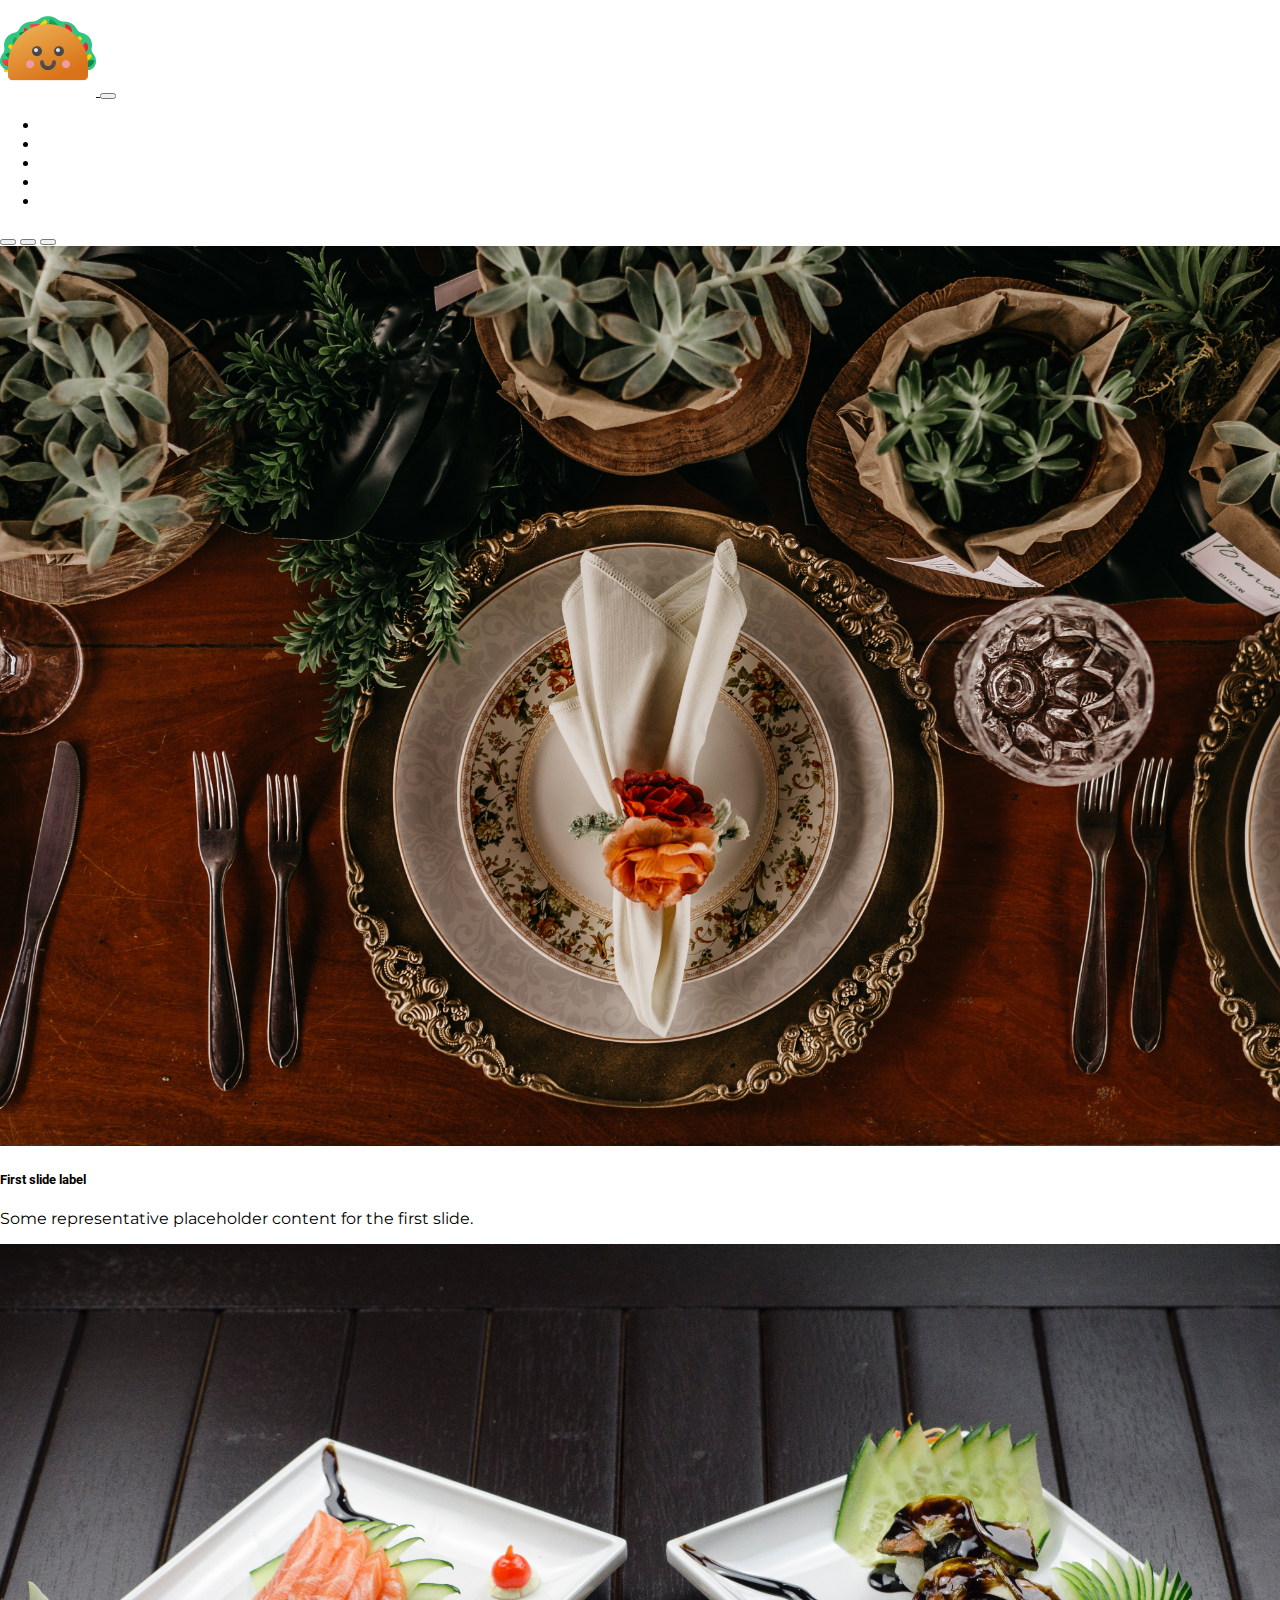
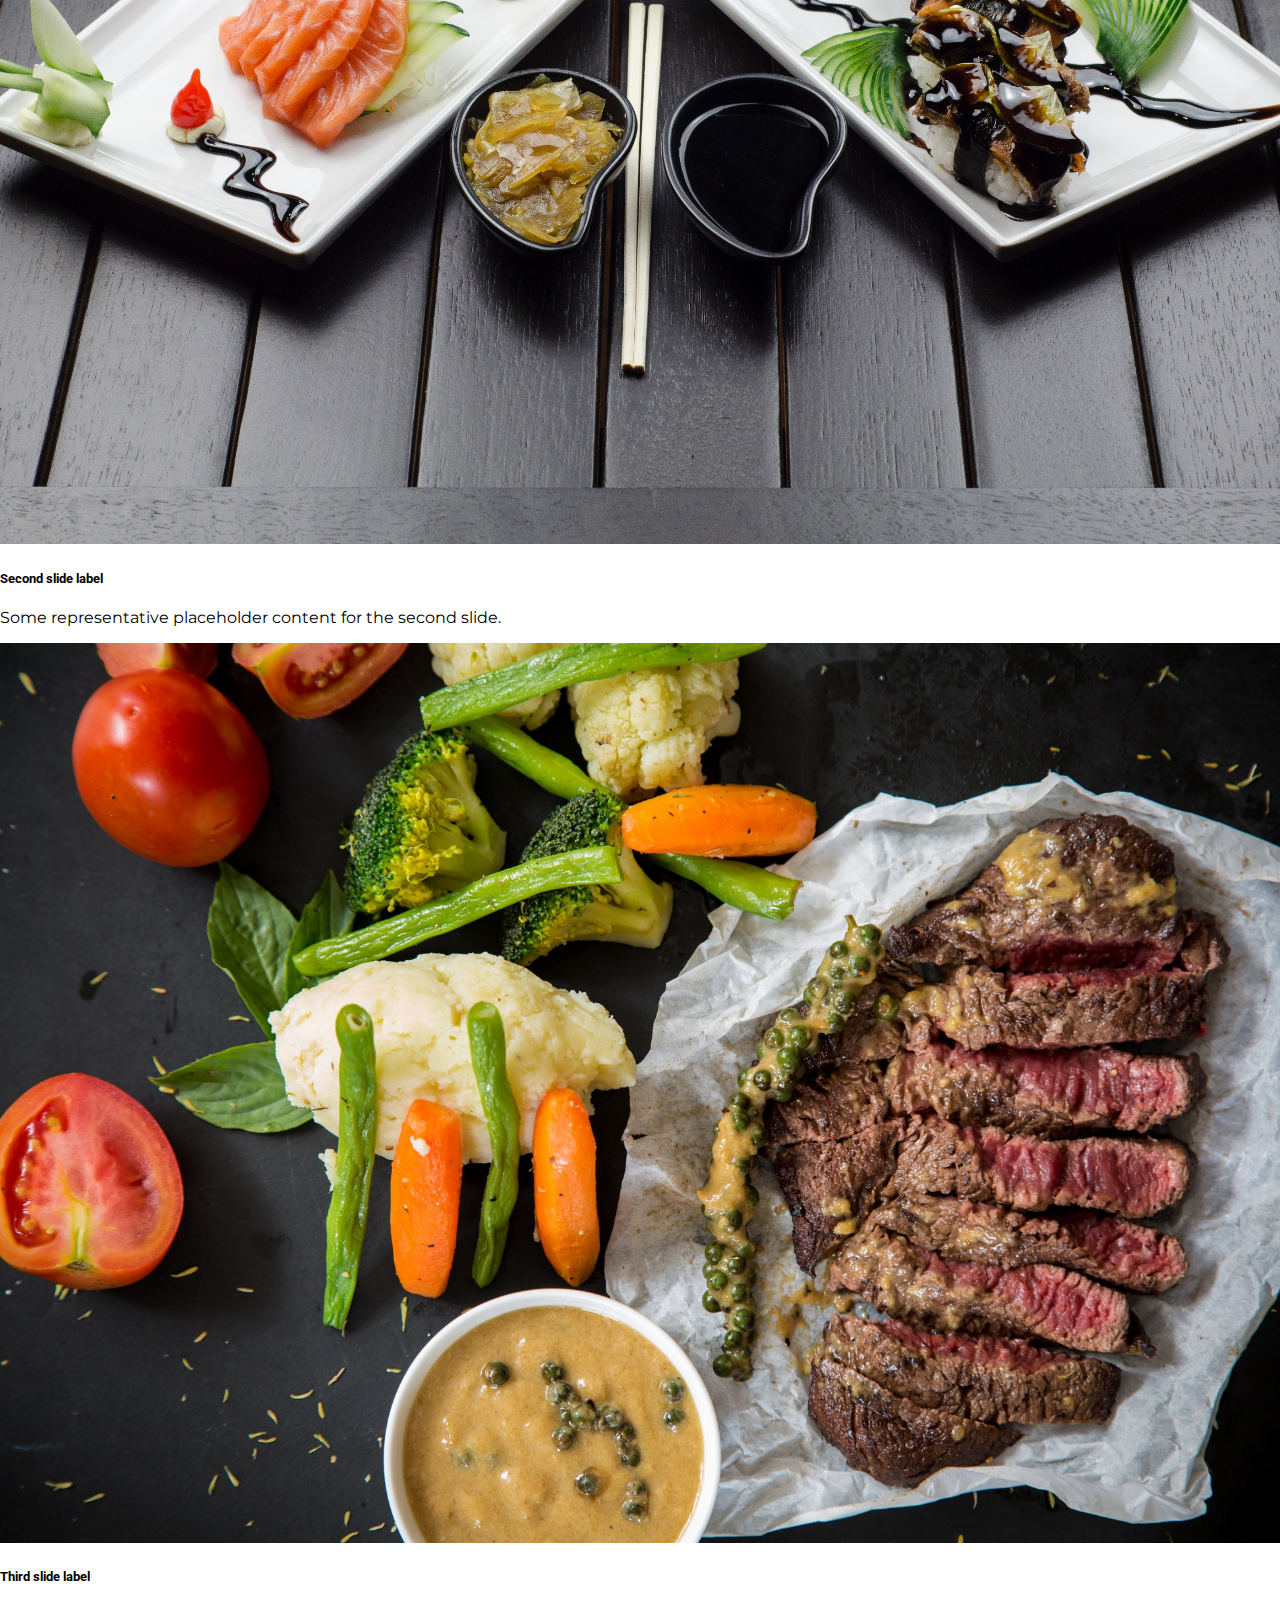
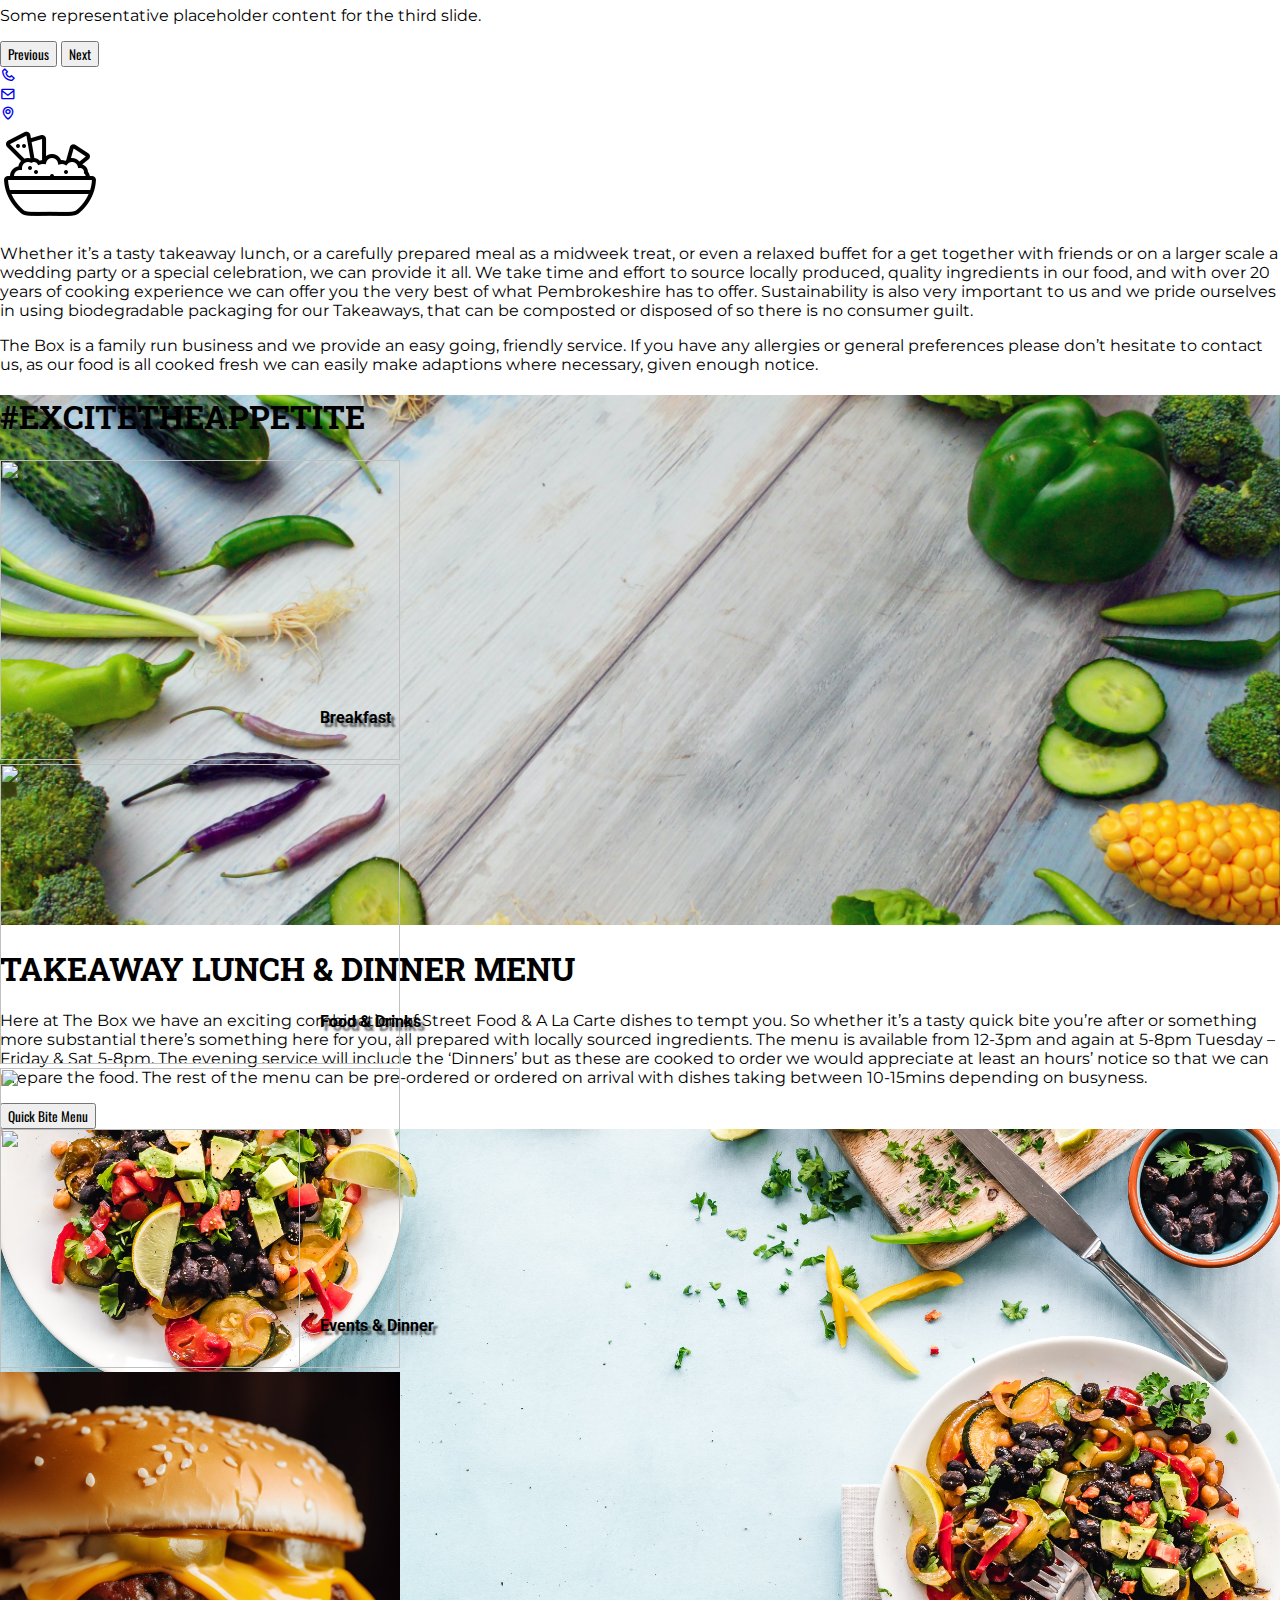
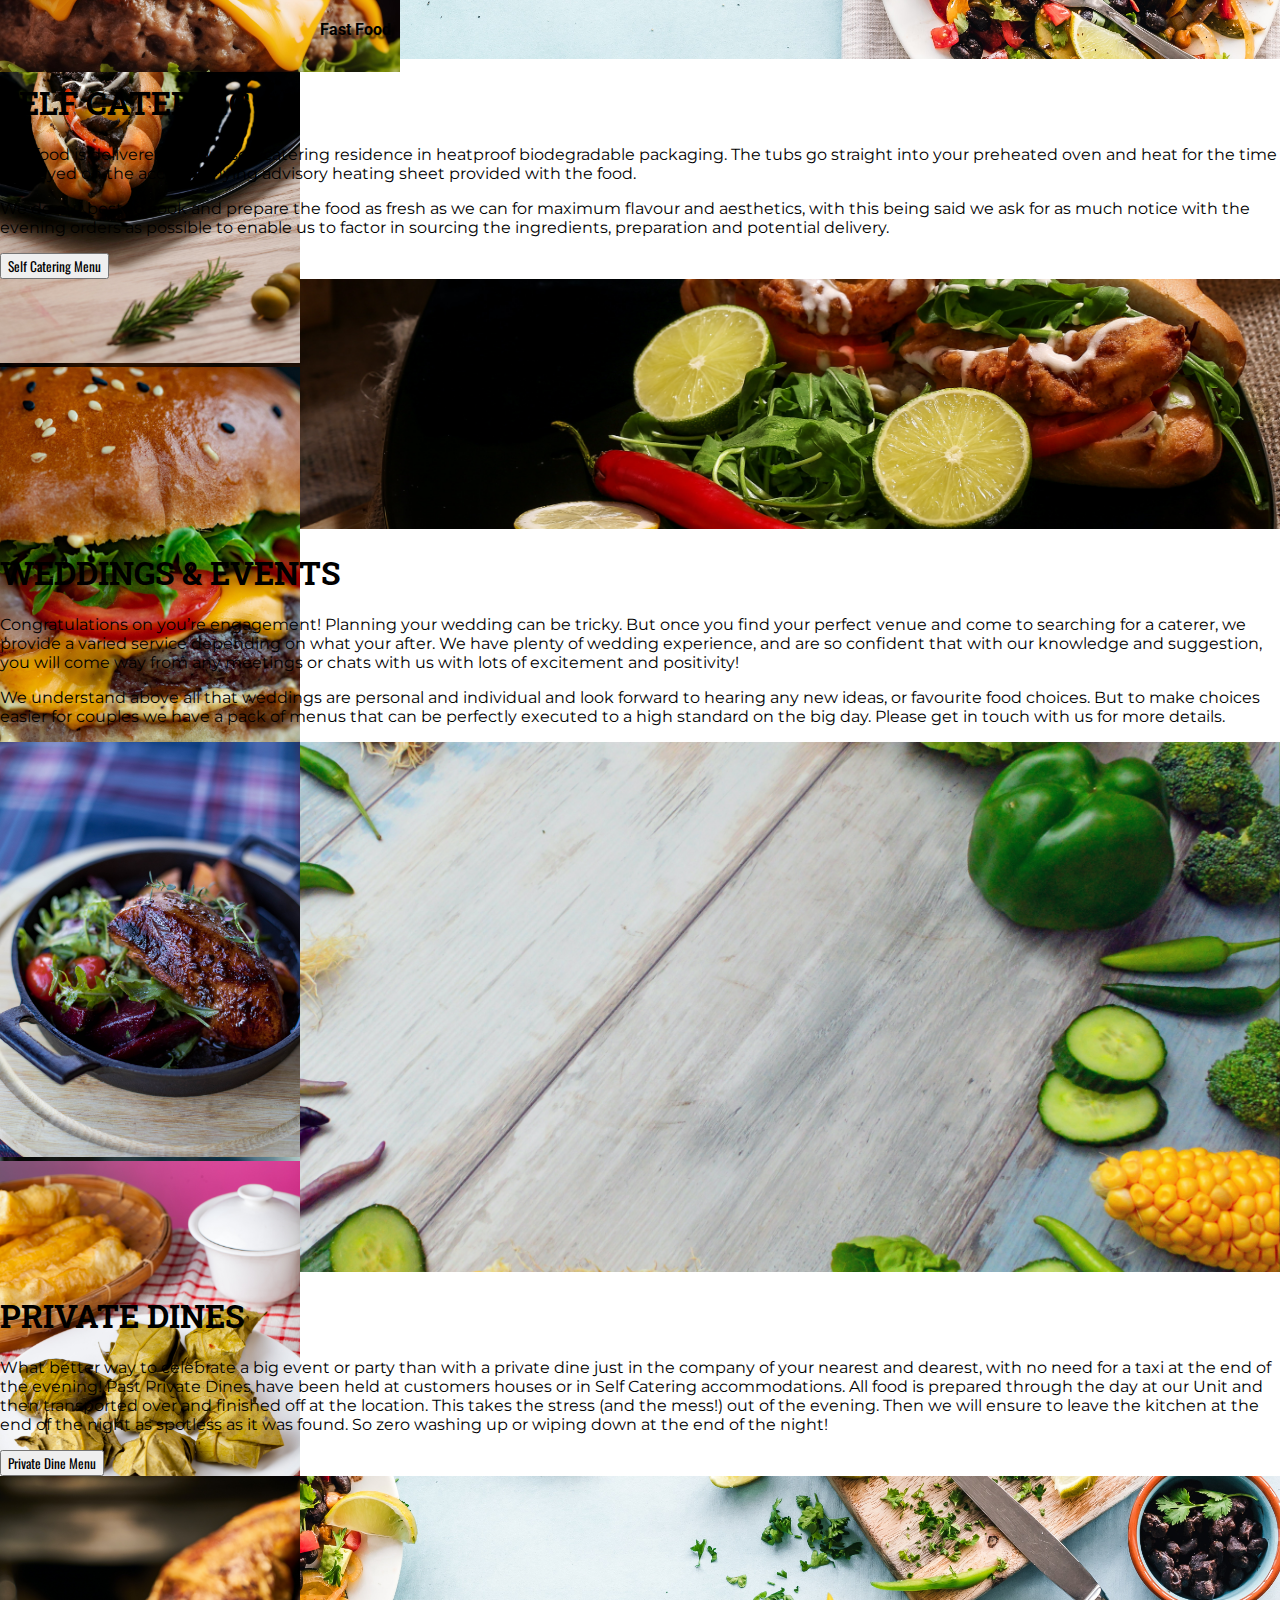
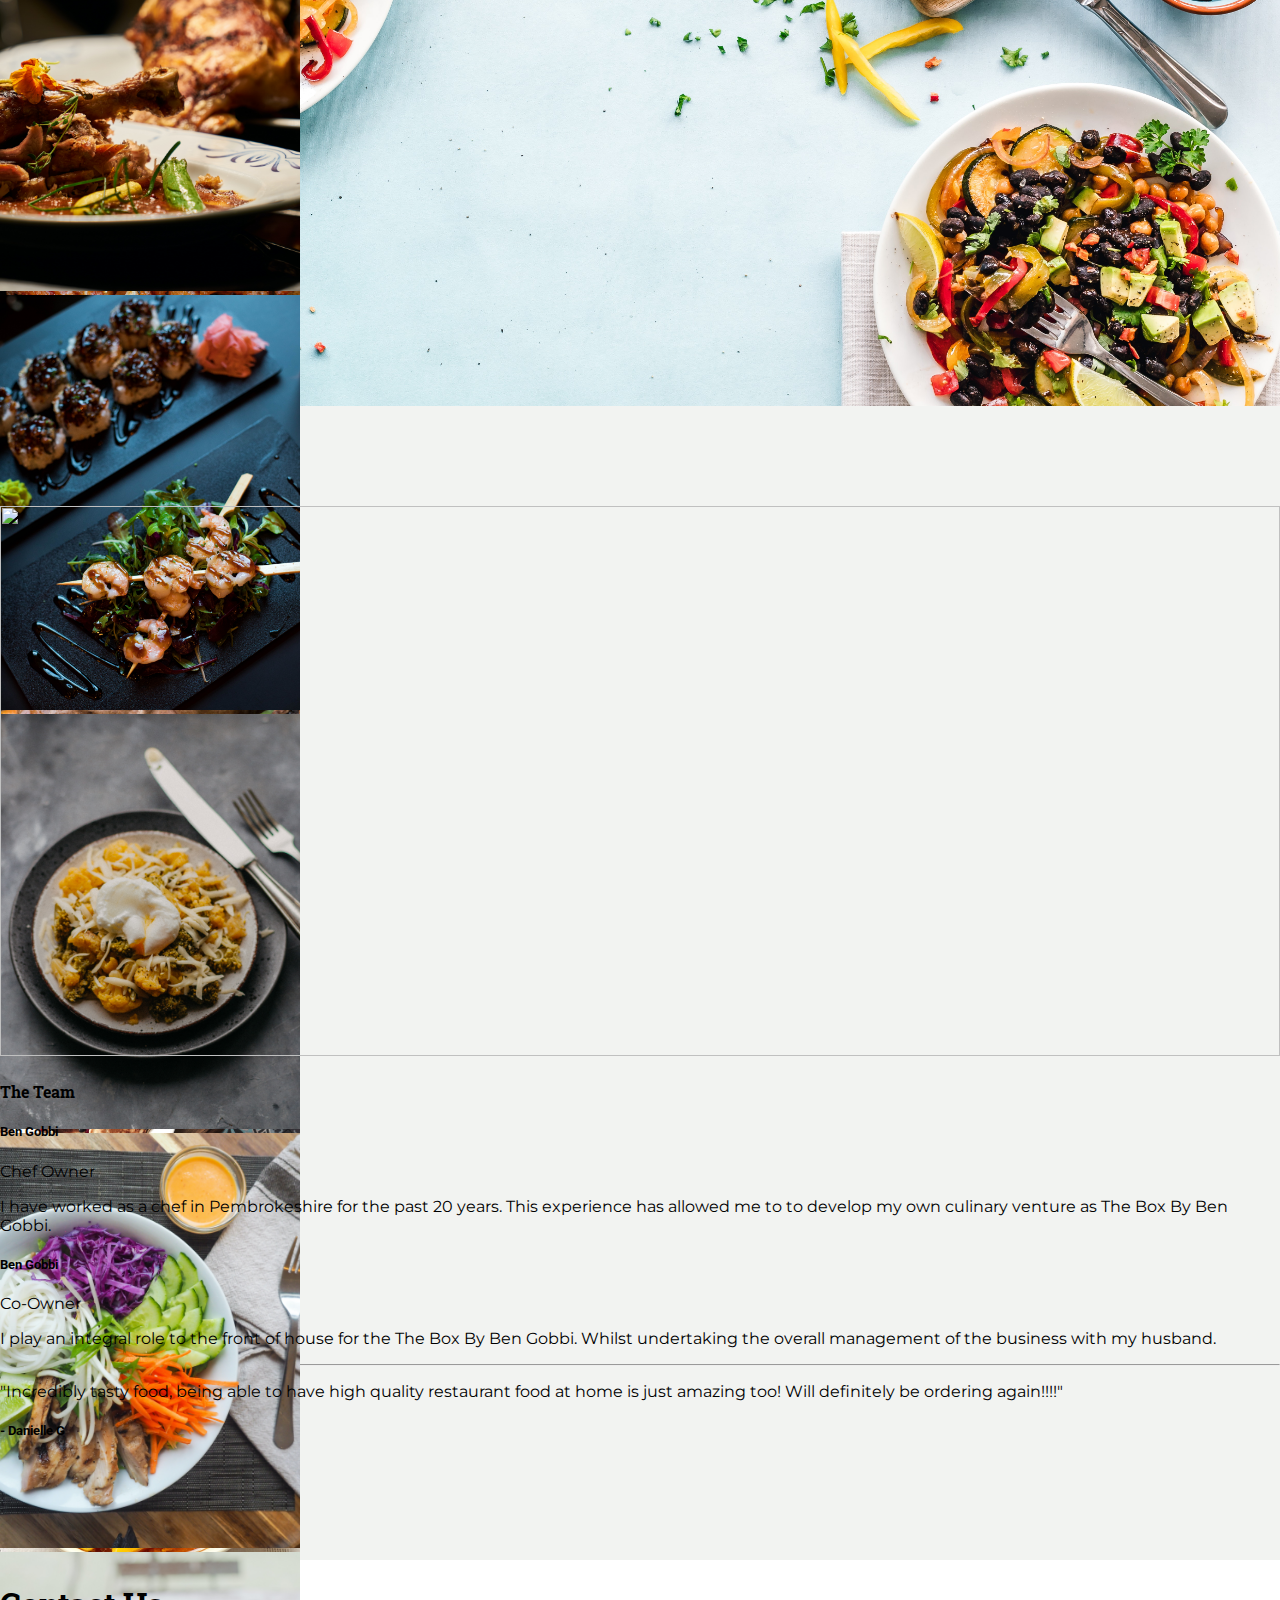
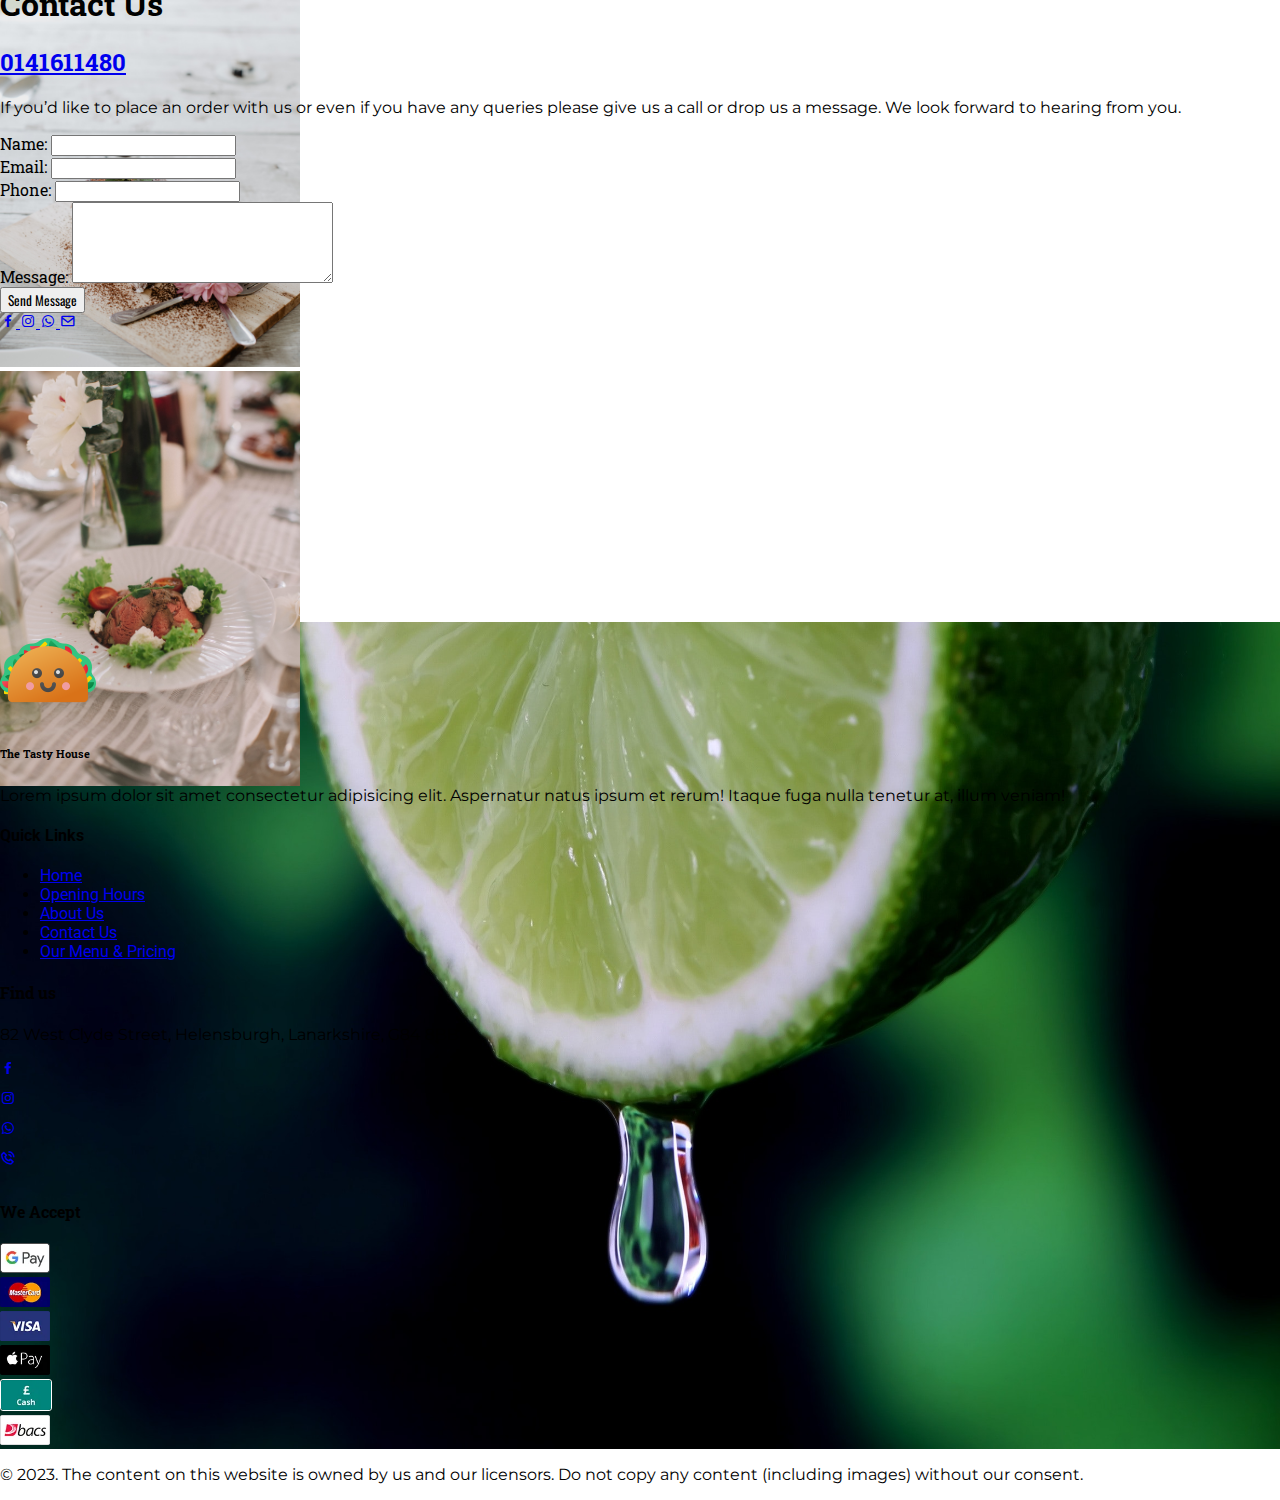
==== commit 24ed1313: "Food project" ====
--- a/index.html
+++ b/index.html
@@ -13,14 +13,20 @@
       crossorigin="anonymous"
     />
 
-    <!-- Box icons CDN -->
+    <!-------------------------------------------- Box icons CDN ---------------------------------------->
 
     <link
       href="https://unpkg.com/boxicons@2.1.4/css/boxicons.min.css"
       rel="stylesheet"
     />
 
-    <title>Food & Drink - Delivered | The Best Quality</title>
+    <!-------------------------------------------- Uni Icons CDN --------------------------------------------->
+
+    <link rel="stylesheet" href="https://unicons.iconscout.com/release/v4.0.8/css/line.css">
+
+    <title>The Cantina Taste - The Tasty House</title>
+
+    <!-------------------------------------------- Custom CSS Link ------------------------------------->
 
     <link rel="stylesheet" href="/assets/css/style.css" />
   </head>
@@ -53,7 +59,7 @@
                     <a
                       class="nav-link active fw-bold px-3"
                       aria-current="page"
-                      href="#"
+                      href="/index.html"
                       >Home</a
                     >
                   </li>
@@ -61,7 +67,7 @@
                     <a
                       class="nav-link active fw-bold px-3"
                       aria-current="page"
-                      href="#"
+                      href="/openingHours.html"
                       >Opening Hours</a
                     >
                   </li>
@@ -69,7 +75,7 @@
                     <a
                       class="nav-link active fw-bold px-3"
                       aria-current="page"
-                      href="#"
+                      href="/aboutUs.html"
                       >About Us</a
                     >
                   </li>
@@ -77,7 +83,7 @@
                     <a
                       class="nav-link active fw-bold px-3"
                       aria-current="page"
-                      href="#"
+                      href="/contactUs.html"
                       >Contact Us</a
                     >
                   </li>
@@ -85,7 +91,7 @@
                     <a
                       class="nav-link active fw-bold px-3"
                       aria-current="page"
-                      href="#"
+                      href="/ourMenu.html"
                       >Our Menu & Pricing</a
                     >
                   </li>
@@ -98,7 +104,11 @@
     </section>
 
     <!---------------------------------------- Navbar Section Ended -------------------------------------->
-
+ 
+    <button id="goToTopBtn" class="text-center" onclick="goToTop()">
+      <i class="uil uil-arrow-up"></i>
+    </button>
+  
     <!---------------------------------------- Hero Section Started ------------------------------------->
 
     <section>
@@ -191,24 +201,35 @@
       </div>
     </section>
 
-    <!---------------------------------------- Hero Section Ended ------------------------------------->
+    <!------------------------------------------ Hero Section Ended -------------------------------------->
+
     <!--------------------------------------- Sidebar Section Started ------------------------------------>
 
     <section>
       <div class="main-sidebar position-relative">
         <div class="sidebar position-absolute p-3">
-          <div class="sidebar-items p-2  bg-dark">
-            <a href="tel:0141611480" class="d-flex justify-content-center align-items-center text-decoration-none">
+          <div class="sidebar-items p-2 bg-dark">
+            <a
+              href="tel:0141611480"
+              class="d-flex justify-content-center align-items-center text-decoration-none"
+            >
               <i class="bx text-white fs-4 bx-phone"></i>
             </a>
           </div>
-          <div class="my-2 sidebar-items p-2  bg-dark">
-            <a href="mailto:clearbusinessbyadrian@gmail.com" class="d-flex justify-content-center align-items-center text-decoration-none">
+          <div class="my-2 sidebar-items p-2 bg-dark">
+            <a
+              href="mailto:clearbusinessbyadrian@gmail.com"
+              class="d-flex justify-content-center align-items-center text-decoration-none"
+            >
               <i class="bx text-white fs-4 bx-envelope"></i>
             </a>
           </div>
-          <div class="sidebar-items p-2  bg-dark">
-            <a href="https://maps.app.goo.gl/Sthi8Xis7wj54g6y9" target="_blank" class="d-flex justify-content-center align-items-center text-decoration-none">
+          <div class="sidebar-items p-2 bg-dark">
+            <a
+              href="https://maps.app.goo.gl/Sthi8Xis7wj54g6y9"
+              target="_blank"
+              class="d-flex justify-content-center align-items-center text-decoration-none"
+            >
               <i class="bx text-white fs-4 bx-map"></i>
             </a>
           </div>
@@ -614,18 +635,18 @@
 
     <!----------------------------------------- Form Section Started ----------------------------------->
 
-    <section class="my-5">
+    <section class="my-5 contact">
       <div class="container">
         <div class="text-center">
-          <h1 class="heading">Contact Us</h1>
+          <h1 class="heading pt-5 text-white">Contact Us</h1>
           <h2>
             <a
               href="tel:0141611480"
-              class="text-decoration-none text-dark heading"
+              class="text-decoration-none text-white heading"
               >0141611480</a
             >
           </h2>
-          <p class="text-muted text-center">
+          <p class="text-white text-center">
             If you’d like to place an order with us or even if you have any
             queries please give us a call or drop us a message. We look forward
             to hearing from you.
@@ -634,12 +655,14 @@
         <div class="row">
           <div class="col-12 col-md-4">
             <div class="mb-3">
-              <label for="exampleInputEmail1" class="form-label heading"
+              <label
+                for="exampleInputEmail1"
+                class="form-label text-white-50 heading"
                 >Name:</label
               >
               <input
                 type="name"
-                class="form-control"
+                class="form-control bg-transparent text-white-50"
                 id="exampleInputEmail1"
                 aria-describedby="emailHelp"
               />
@@ -647,12 +670,14 @@
           </div>
           <div class="col-12 col-md-4">
             <div class="mb-3">
-              <label for="exampleInputEmail1" class="form-label heading"
+              <label
+                for="exampleInputEmail1"
+                class="form-label text-white-50 heading"
                 >Email:</label
               >
               <input
                 type="name"
-                class="form-control"
+                class="form-control bg-transparent text-white-50"
                 id="exampleInputEmail1"
                 aria-describedby="emailHelp"
               />
@@ -660,12 +685,14 @@
           </div>
           <div class="col-12 col-md-4">
             <div class="mb-3">
-              <label for="exampleInputEmail1" class="form-label heading"
+              <label
+                for="exampleInputEmail1"
+                class="form-label text-white-50 heading"
                 >Phone:</label
               >
               <input
                 type="number"
-                class="form-control"
+                class="form-control bg-transparent text-white-50"
                 id="exampleInputEmail1"
                 aria-describedby="emailHelp"
               />
@@ -674,13 +701,15 @@
         </div>
         <div class="row">
           <div class="col-12">
-            <label for="exampleInputEmail1" class="form-label heading"
+            <label
+              for="exampleInputEmail1"
+              class="form-label heading text-white-50"
               >Message:</label
             >
 
             <textarea
               name=""
-              class="form-control"
+              class="form-control bg-transparent text-white-50"
               id=""
               cols="30"
               rows="5"
@@ -688,25 +717,25 @@
             <div class="text-center mt-5">
               <button
                 type="button"
-                class="btn btn-outline-secondary text-uppercase"
+                class="btn btn-outline-light text-uppercase"
               >
                 Send Message
               </button>
-              <div class="mt-5 d-flex gap-4 justify-content-center">
+              <div class="mt-4 d-flex gap-4 justify-content-center">
                 <a href="#" class="text-decoration-none">
-                  <i class="bx fs-2 text-dark bxl-facebook"></i>
+                  <i class="bx fs-2 text-white bxl-facebook"></i>
                 </a>
                 <a href="#" class="text-decoration-none">
-                  <i class="bx fs-2 text-dark bxl-instagram"></i>
+                  <i class="bx fs-2 text-white bxl-instagram"></i>
                 </a>
                 <a href="https://wa.me/0141611480" class="text-decoration-none">
-                  <i class="bx fs-2 text-dark bxl-whatsapp"></i>
+                  <i class="bx fs-2 text-white bxl-whatsapp"></i>
                 </a>
                 <a
                   href="mailto:clearbusinessbyadrian@gmail.com"
                   class="text-decoration-none"
                 >
-                  <i class="bx fs-2 text-dark bx-envelope"></i>
+                  <i class="bx fs-2 text-white bx-envelope"></i>
                 </a>
               </div>
             </div>
@@ -736,19 +765,23 @@
             <div class="pt-4">
               <ul class="list-unstyled">
                 <li>
-                  <a href="#" class="text-white-50">Home</a>
+                  <a href="/index.html" class="text-white-50">Home</a>
                 </li>
                 <li>
-                  <a href="#" class="text-white-50">Opening Hours</a>
+                  <a href="/openingHours.html" class="text-white-50"
+                    >Opening Hours</a
+                  >
                 </li>
                 <li>
-                  <a href="#" class="text-white-50">About Us</a>
+                  <a href="/aboutUs.html" class="text-white-50">About Us</a>
                 </li>
                 <li>
-                  <a href="#" class="text-white-50">Contact Us</a>
+                  <a href="/contactUs.html" class="text-white-50">Contact Us</a>
                 </li>
                 <li>
-                  <a href="#" class="text-white-50">Our Menu & Pricing</a>
+                  <a href="/ourMenu.html" class="text-white-50"
+                    >Our Menu & Pricing</a
+                  >
                 </li>
               </ul>
             </div>
@@ -829,7 +862,9 @@
       </p>
     </div>
 
-    <!----------------------------------------- Footer Section Ended ----------------------------------->
+    <!----------------------------------------- Footer Section Ended ------------------------------------>
+
+    <!---------------------------------------- Custom JavaScript Link ----------------------------------->
 
     <script src="/assets/script/myScript.js"></script>
 
--- a/assets/css/style.css
+++ b/assets/css/style.css
@@ -38,6 +38,33 @@
   background-color: white !important;
 }
 
+
+#goToTopBtn {
+  display: none;
+  position: fixed;
+  bottom: 20px;
+  right: 20px;
+  background-color: #4fdcad;
+  color: #fff;
+  border: none;
+  border-radius: 50%;
+  height: 30px;
+  width: 30px;
+  cursor: pointer;
+  transition: opacity 0.3s ease-in-out;
+  z-index: 999;
+}
+
+#goToTopBtn i {
+  display: flex;
+  justify-content: center;
+  align-items: center;
+}
+
+#goToTopBtn:hover {
+  opacity: 0.8;
+}
+
 .navbar.scrolled .navbar-nav .nav-link {
   color: black !important;
 }
@@ -124,6 +151,14 @@
   background-size: cover;
 }
 
+.contact {
+  background-image: url("/assets/images/contact-us-bg.jpg");
+  height: 640px;
+  background-position: center;
+  background-size: cover;
+  background-attachment: fixed;
+}
+
 .team {
   background-color: #f2f3f1;
   height: max-content;
@@ -167,6 +202,18 @@
   border-radius: 3px;
 }
 
+.google-map {
+  height: 500px;
+  width: 100%;
+  object-fit: cover;
+}
+
+.google-map img {
+  height: 100%;
+  width: 100%;
+  filter: grayscale(60%);
+}
+
 /* // Small devices (landscape phones, less than 768px) */
 @media (max-width: 767.98px) {
   .vegetables {
@@ -185,6 +232,10 @@
     height: 2700px;
   }
 
+  .contact {
+    height: 840px;
+  }
+
   .text {
     left: 35%;
   }
@@ -192,4 +243,9 @@
   footer {
     background-position: left;
   }
+
+  .google-map {
+    height: 300px;
+  }
+
 }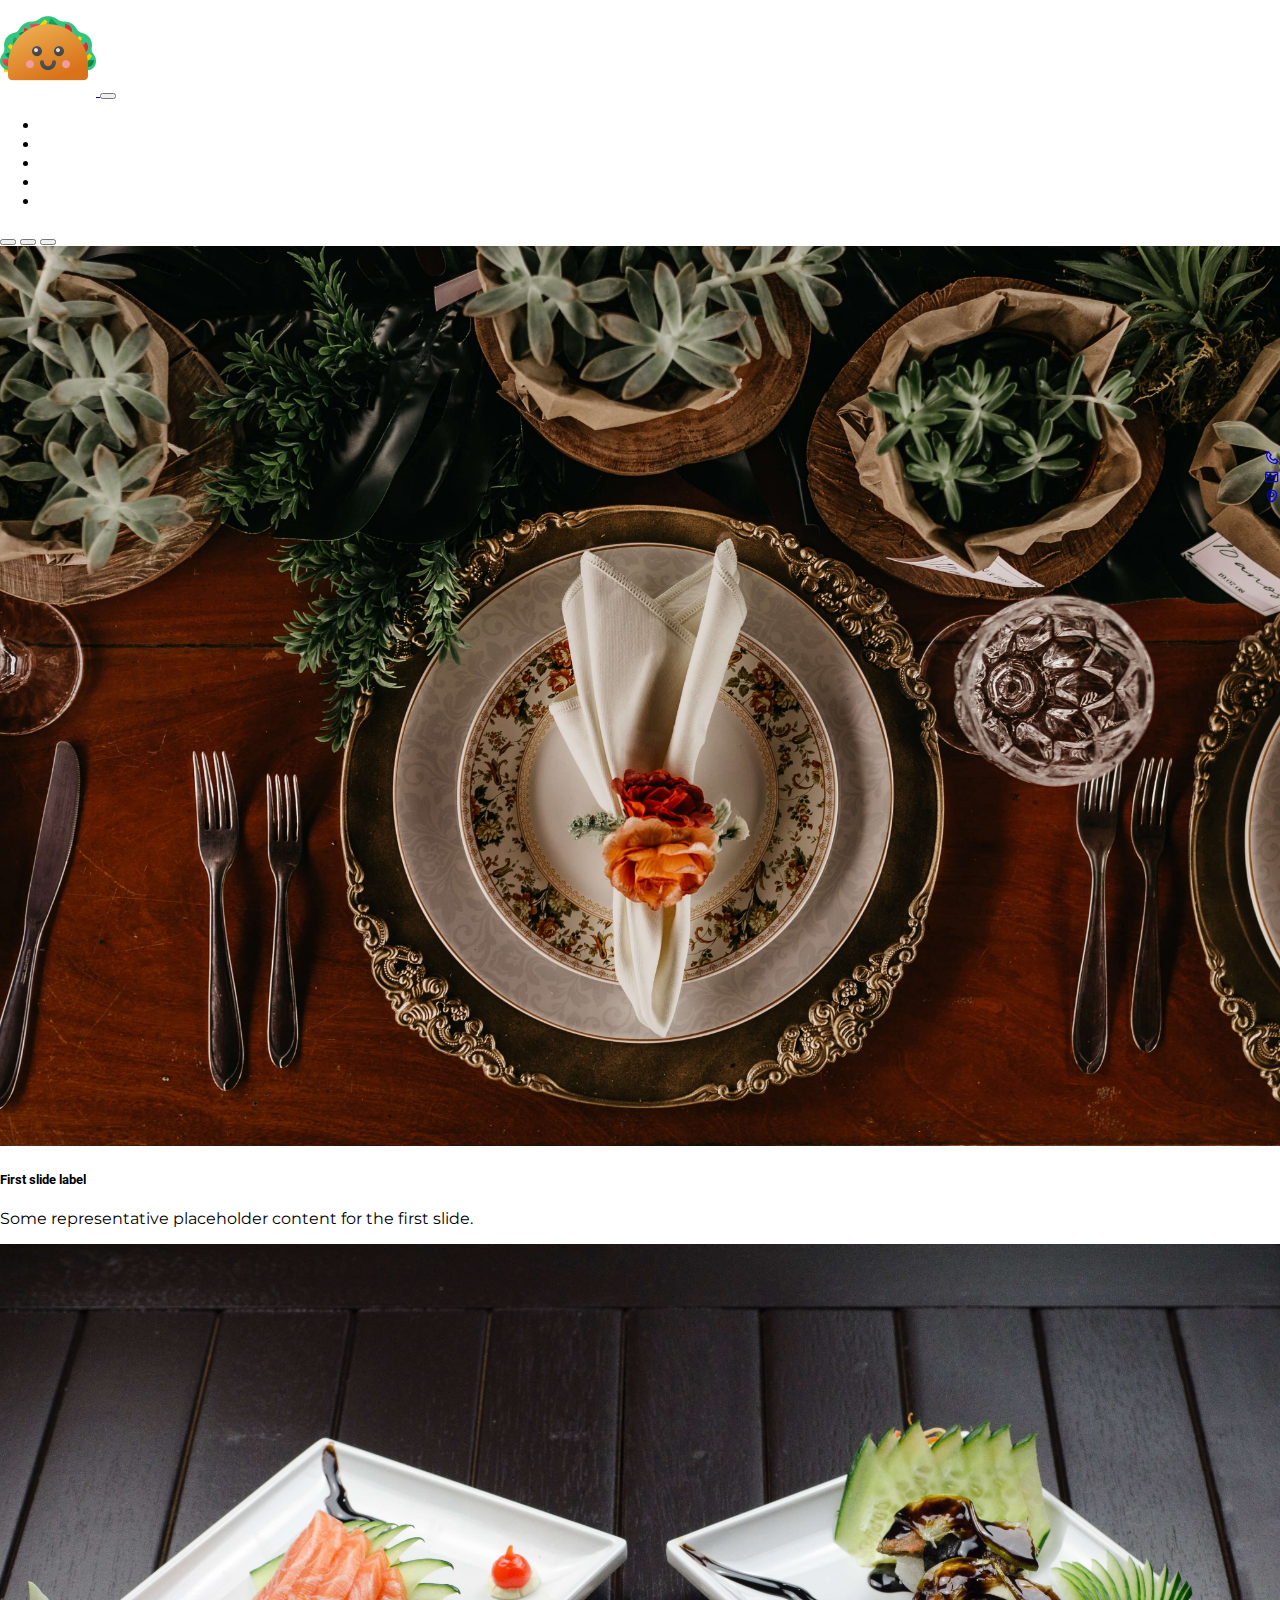
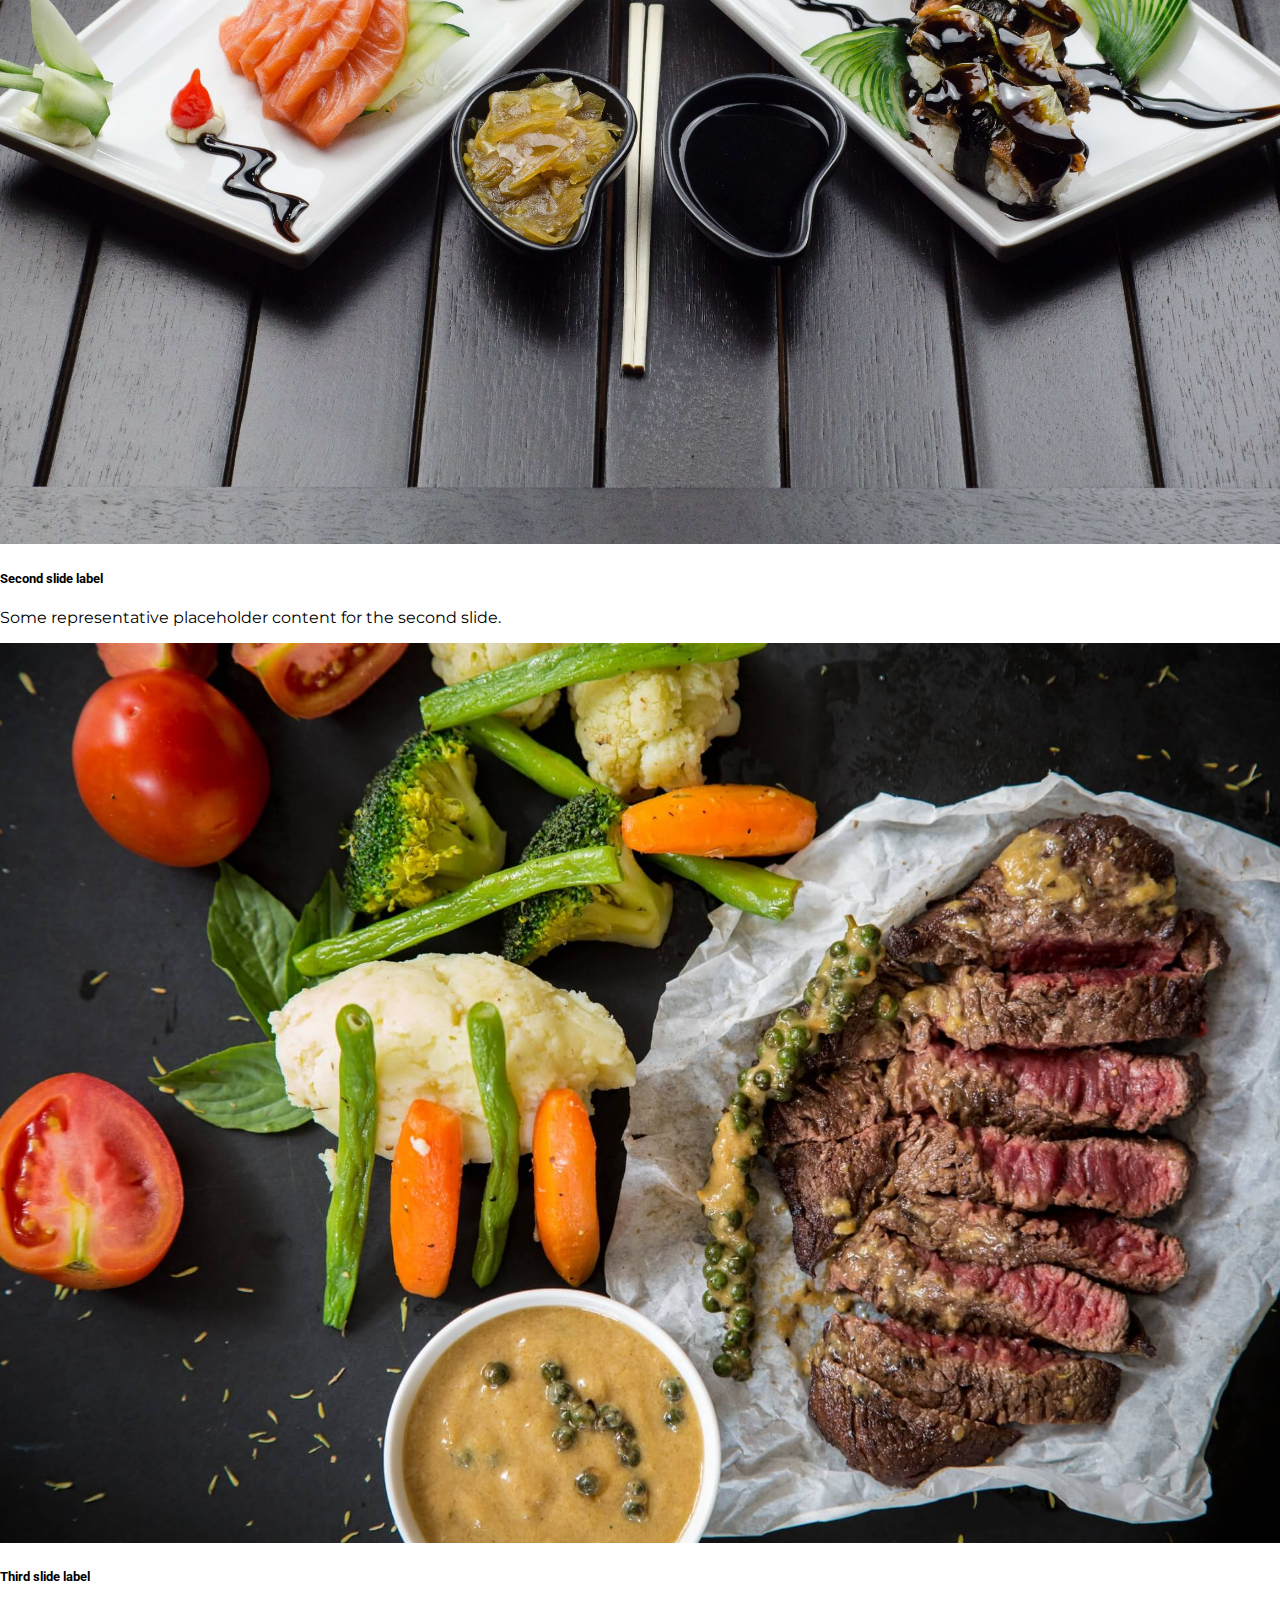
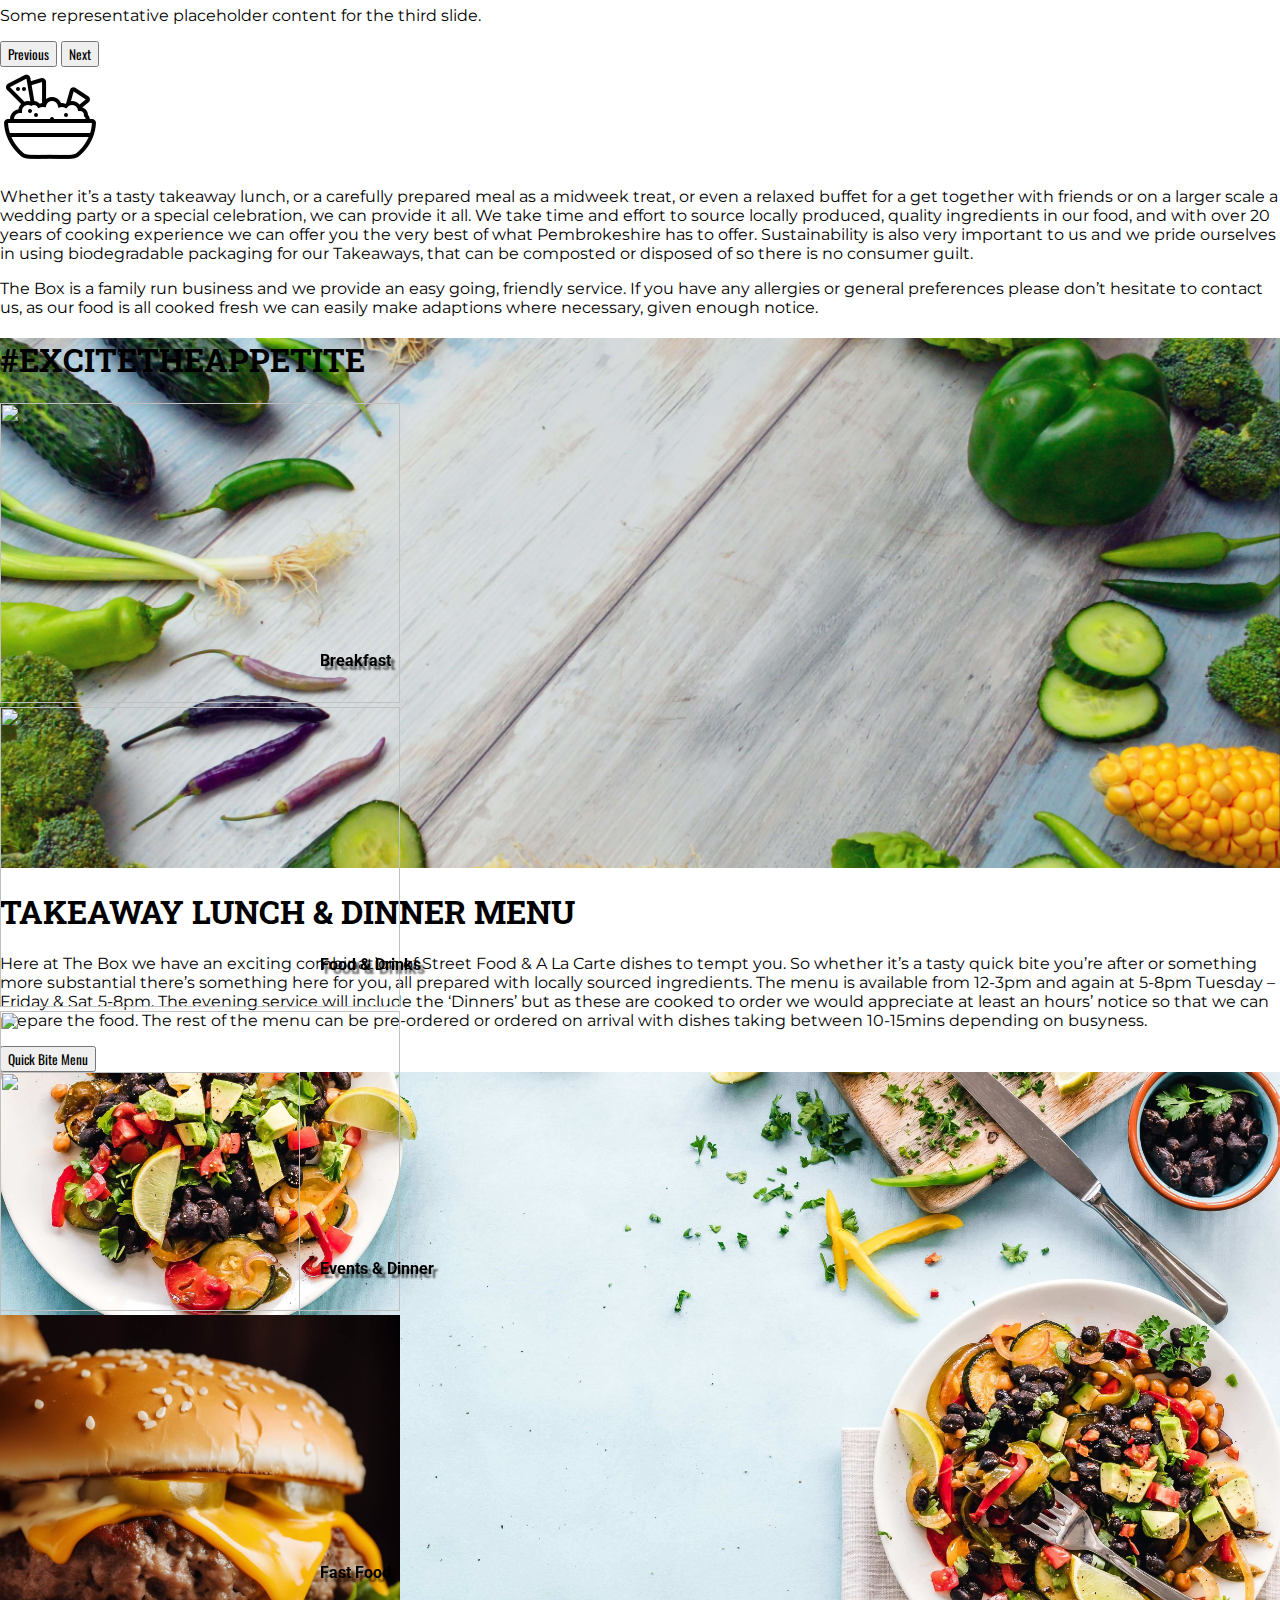
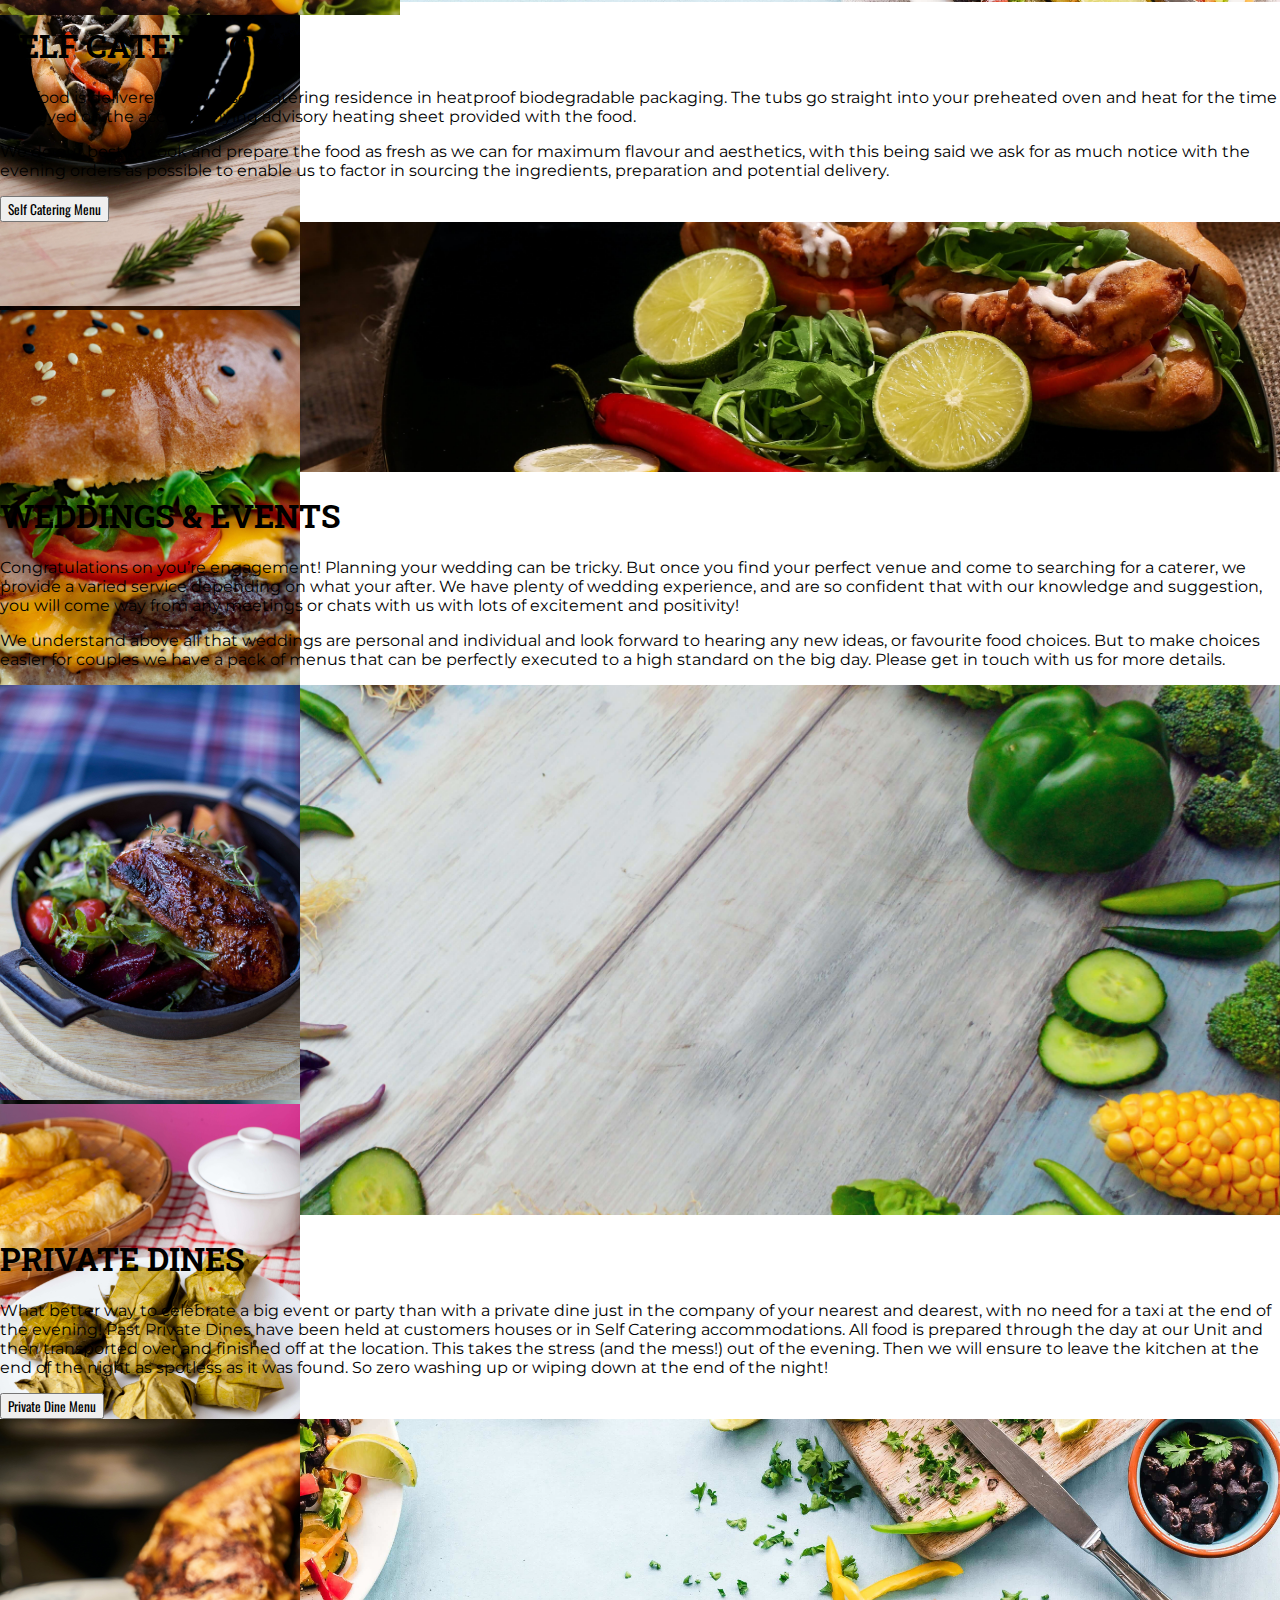
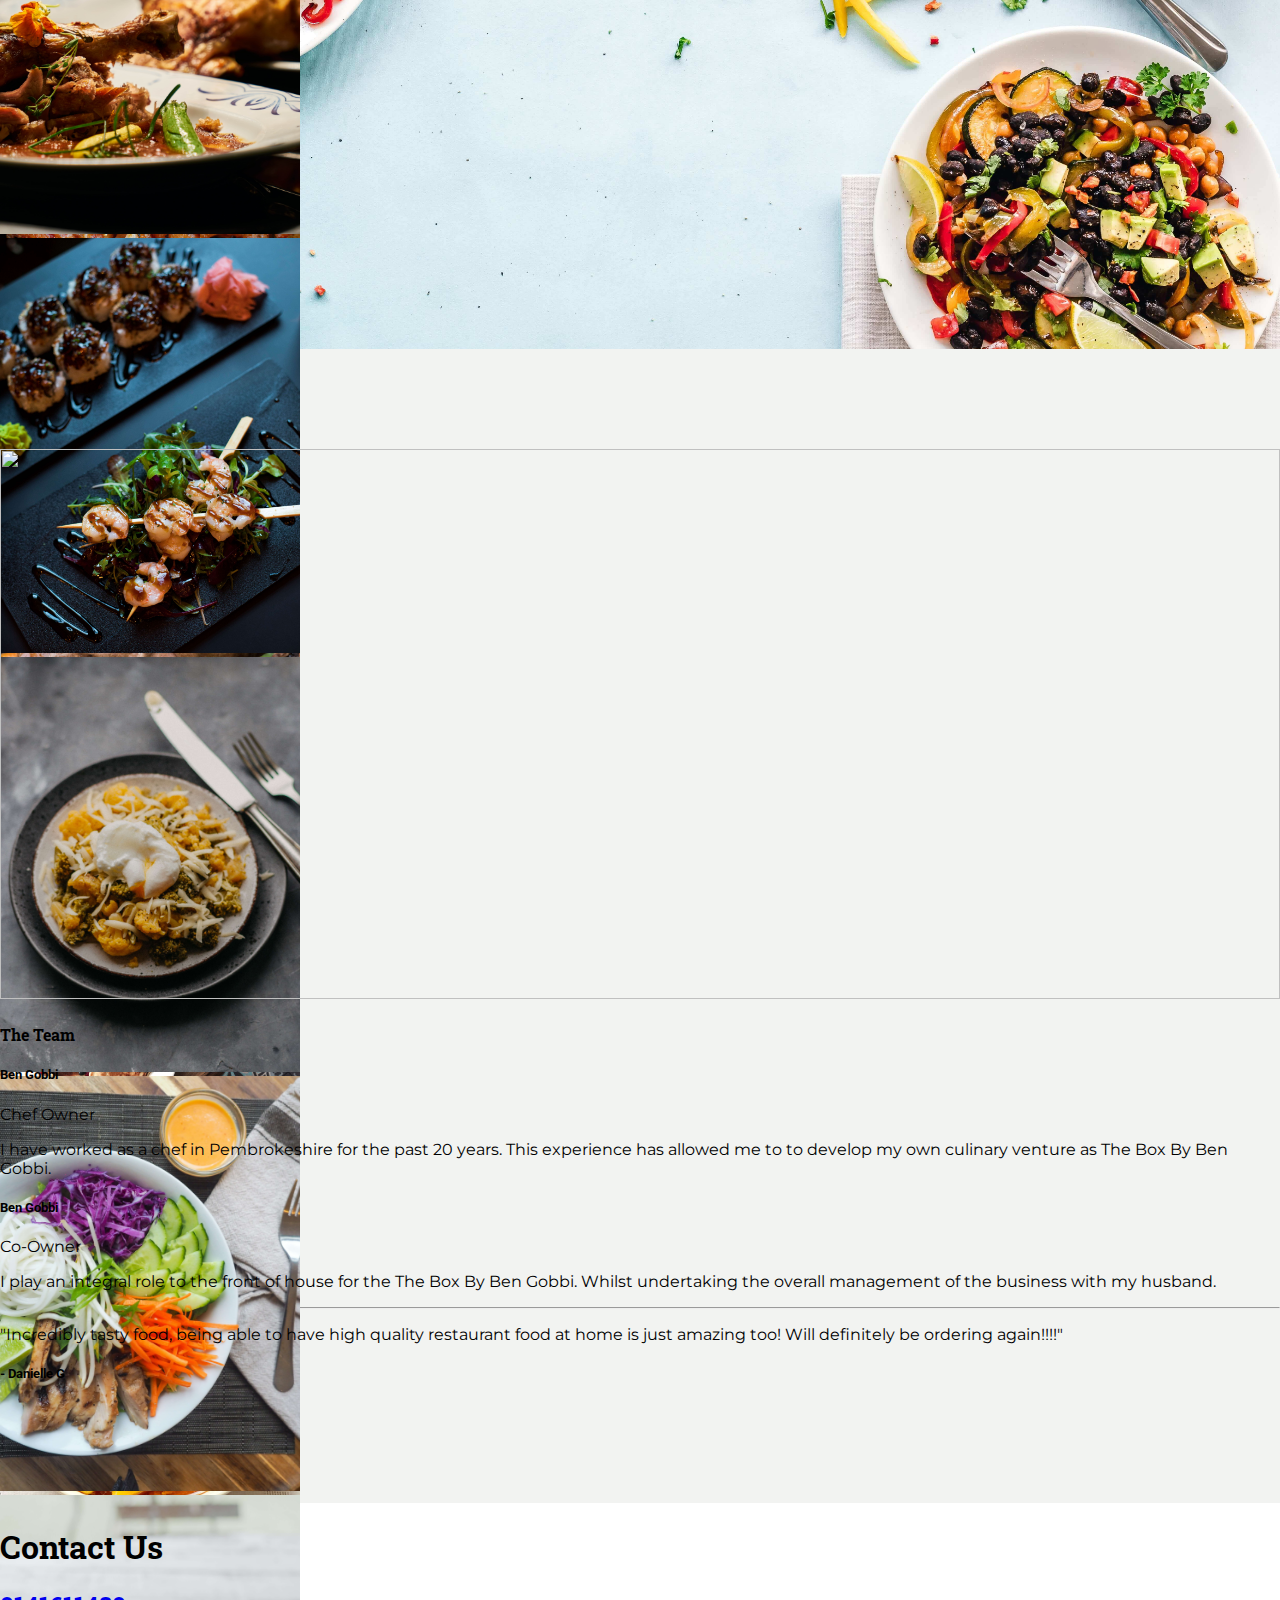
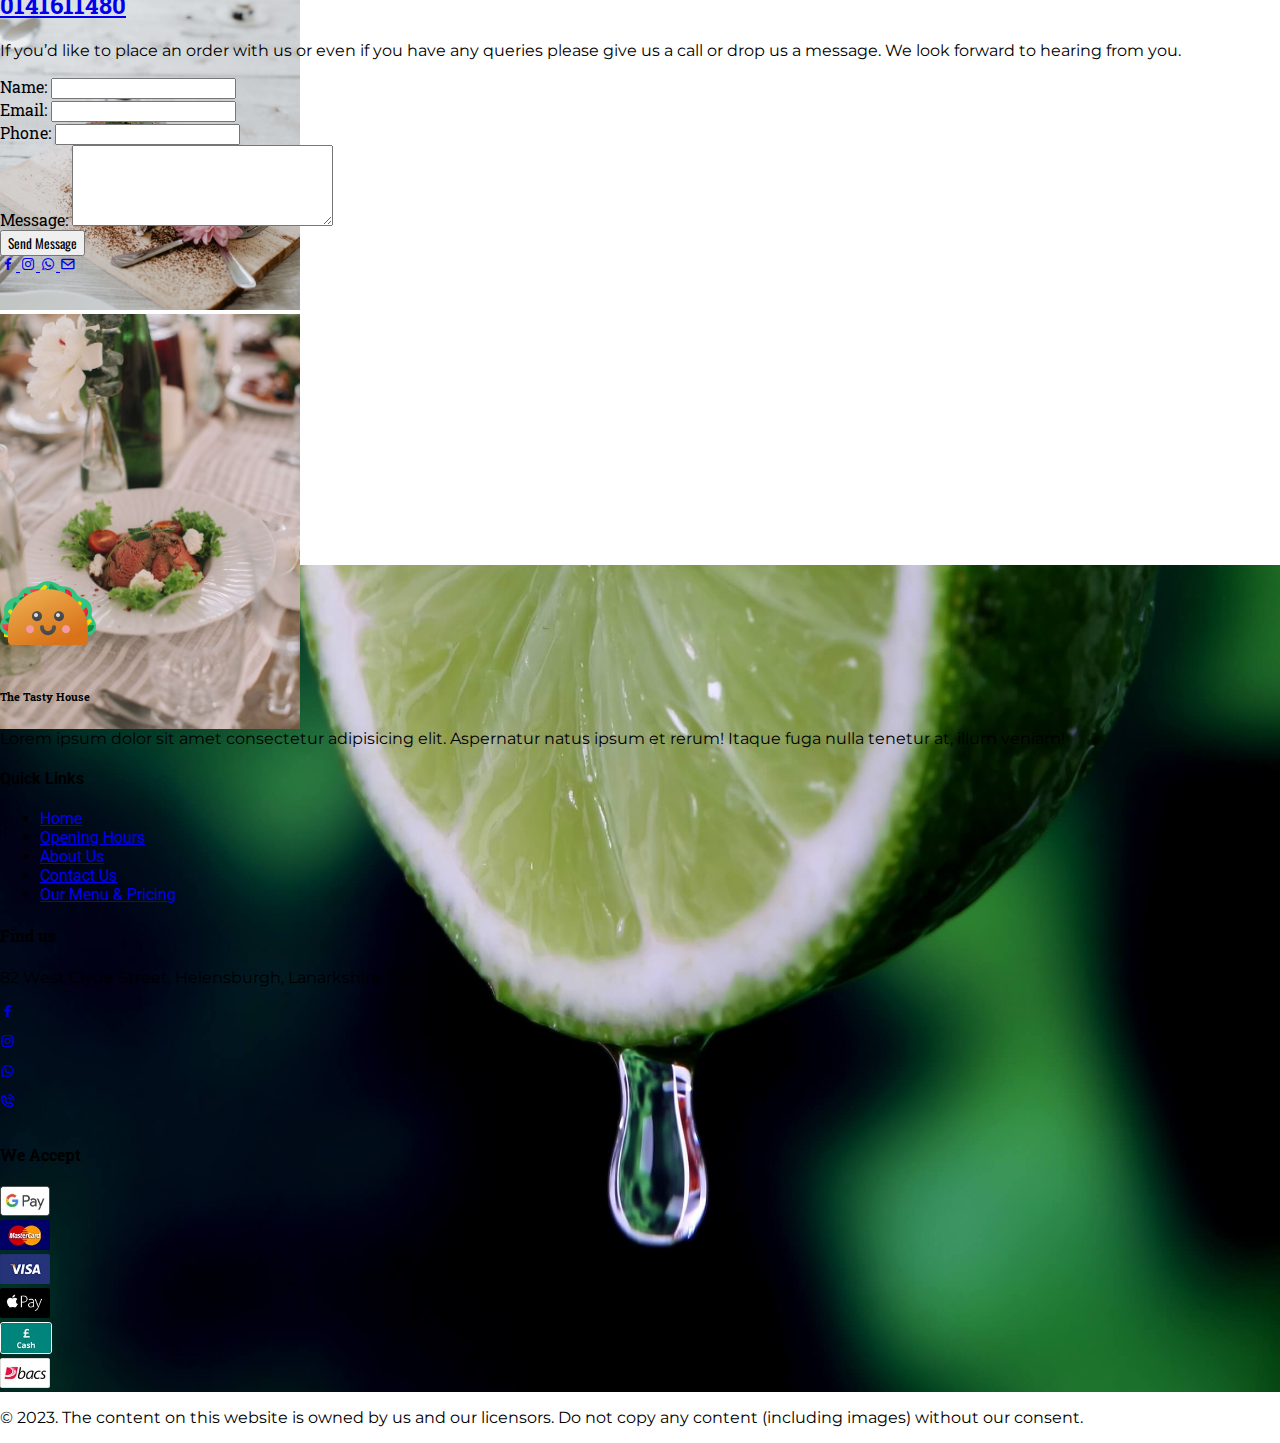
==== commit 41c51dff: "Food project" ====
--- a/index.html
+++ b/index.html
@@ -1,886 +1,719 @@
 <!DOCTYPE html>
 <html lang="en">
-  <head>
-    <!-- Required meta tags -->
-    <meta charset="utf-8" />
-    <meta name="viewport" content="width=device-width, initial-scale=1" />
-
-    <!-- Bootstrap CSS -->
-    <link
-      href="https://cdn.jsdelivr.net/npm/bootstrap@5.0.2/dist/css/bootstrap.min.css"
-      rel="stylesheet"
-      integrity="sha384-EVSTQN3/azprG1Anm3QDgpJLIm9Nao0Yz1ztcQTwFspd3yD65VohhpuuCOmLASjC"
-      crossorigin="anonymous"
-    />
-
-    <!-------------------------------------------- Box icons CDN ---------------------------------------->
-
-    <link
-      href="https://unpkg.com/boxicons@2.1.4/css/boxicons.min.css"
-      rel="stylesheet"
-    />
-
-    <!-------------------------------------------- Uni Icons CDN --------------------------------------------->
-
-    <link rel="stylesheet" href="https://unicons.iconscout.com/release/v4.0.8/css/line.css">
-
-    <title>The Cantina Taste - The Tasty House</title>
-
-    <!-------------------------------------------- Custom CSS Link ------------------------------------->
-
-    <link rel="stylesheet" href="/assets/css/style.css" />
-  </head>
-
-  <body>
-    <!---------------------------------------- Navbar Section Started ---------------------------------->
-
-    <section>
-      <div class="container">
-        <div class="row">
-          <nav class="navbar navbar-expand-lg navbar-light fixed-top">
-            <div class="container-fluid">
-              <a class="navbar-brand" href="#">
-                <img src="/assets/images/logo.png" class="img-fluid" alt="" />
-              </a>
-              <button
-                class="navbar-toggler bg-white"
-                type="button"
-                data-bs-toggle="collapse"
-                data-bs-target="#navbarSupportedContent"
-                aria-controls="navbarSupportedContent"
-                aria-expanded="false"
-                aria-label="Toggle navigation"
-              >
-                <span class="navbar-toggler-icon"></span>
-              </button>
-              <div class="collapse navbar-collapse" id="navbarSupportedContent">
-                <ul class="navbar-nav mx-auto mb-2 mb-lg-0">
-                  <li class="nav-item">
-                    <a
-                      class="nav-link active fw-bold px-3"
-                      aria-current="page"
-                      href="/index.html"
-                      >Home</a
-                    >
-                  </li>
-                  <li class="nav-item">
-                    <a
-                      class="nav-link active fw-bold px-3"
-                      aria-current="page"
-                      href="/openingHours.html"
-                      >Opening Hours</a
-                    >
-                  </li>
-                  <li class="nav-item">
-                    <a
-                      class="nav-link active fw-bold px-3"
-                      aria-current="page"
-                      href="/aboutUs.html"
-                      >About Us</a
-                    >
-                  </li>
-                  <li class="nav-item">
-                    <a
-                      class="nav-link active fw-bold px-3"
-                      aria-current="page"
-                      href="/contactUs.html"
-                      >Contact Us</a
-                    >
-                  </li>
-                  <li class="nav-item">
-                    <a
-                      class="nav-link active fw-bold px-3"
-                      aria-current="page"
-                      href="/ourMenu.html"
-                      >Our Menu & Pricing</a
-                    >
-                  </li>
-                </ul>
-              </div>
-            </div>
-          </nav>
-        </div>
-      </div>
-    </section>
-
-    <!---------------------------------------- Navbar Section Ended -------------------------------------->
- 
-    <button id="goToTopBtn" class="text-center" onclick="goToTop()">
-      <i class="uil uil-arrow-up"></i>
-    </button>
-  
-    <!---------------------------------------- Hero Section Started ------------------------------------->
-
-    <section>
-      <div
-        id="carouselExampleCaptions"
-        class="carousel slide carousel-fade"
-        data-bs-ride="carousel"
-      >
-        <div class="carousel-indicators">
-          <button
-            type="button"
-            data-bs-target="#carouselExampleCaptions"
-            data-bs-slide-to="0"
-            class="active"
-            aria-current="true"
-            aria-label="Slide 1"
-          ></button>
-          <button
-            type="button"
-            data-bs-target="#carouselExampleCaptions"
-            data-bs-slide-to="1"
-            aria-label="Slide 2"
-          ></button>
-          <button
-            type="button"
-            data-bs-target="#carouselExampleCaptions"
-            data-bs-slide-to="2"
-            aria-label="Slide 3"
-          ></button>
-        </div>
-        <div class="carousel-inner">
-          <div class="carousel-item active">
-            <img
-              src="/assets/images/car-4.jpg"
-              class="d-block w-100"
-              alt="..."
-            />
-            <div class="carousel-caption d-none d-md-block">
-              <h5>First slide label</h5>
-              <p>
-                Some representative placeholder content for the first slide.
-              </p>
-            </div>
-          </div>
-          <div class="carousel-item">
-            <img
-              src="./assets/images/car-6.jpg"
-              class="d-block w-100"
-              alt="..."
-            />
-            <div class="carousel-caption d-none d-md-block">
-              <h5>Second slide label</h5>
-              <p>
-                Some representative placeholder content for the second slide.
-              </p>
-            </div>
-          </div>
-          <div class="carousel-item">
-            <img
-              src="./assets/images/car-9.jpg"
-              class="d-block w-100"
-              alt="..."
-            />
-            <div class="carousel-caption d-none d-md-block">
-              <h5>Third slide label</h5>
-              <p>
-                Some representative placeholder content for the third slide.
-              </p>
-            </div>
-          </div>
-        </div>
-        <button
-          class="carousel-control-prev"
-          type="button"
-          data-bs-target="#carouselExampleCaptions"
-          data-bs-slide="prev"
-        >
-          <span class="carousel-control-prev-icon" aria-hidden="true"></span>
-          <span class="visually-hidden">Previous</span>
-        </button>
-        <button
-          class="carousel-control-next"
-          type="button"
-          data-bs-target="#carouselExampleCaptions"
-          data-bs-slide="next"
-        >
-          <span class="carousel-control-next-icon" aria-hidden="true"></span>
-          <span class="visually-hidden">Next</span>
-        </button>
-      </div>
-    </section>
-
-    <!------------------------------------------ Hero Section Ended -------------------------------------->
-
-    <!--------------------------------------- Sidebar Section Started ------------------------------------>
-
-    <section>
-      <div class="main-sidebar position-relative">
-        <div class="sidebar position-absolute p-3">
-          <div class="sidebar-items p-2 bg-dark">
-            <a
-              href="tel:0141611480"
-              class="d-flex justify-content-center align-items-center text-decoration-none"
-            >
-              <i class="bx text-white fs-4 bx-phone"></i>
+
+<head>
+  <!-- Required meta tags -->
+  <meta charset="utf-8" />
+  <meta name="viewport" content="width=device-width, initial-scale=1" />
+
+  <!-- Bootstrap CSS -->
+  <link href="https://cdn.jsdelivr.net/npm/bootstrap@5.0.2/dist/css/bootstrap.min.css" rel="stylesheet"
+    integrity="sha384-EVSTQN3/azprG1Anm3QDgpJLIm9Nao0Yz1ztcQTwFspd3yD65VohhpuuCOmLASjC" crossorigin="anonymous" />
+
+  <!-------------------------------------------- Box icons CDN ---------------------------------------->
+
+  <link href="https://unpkg.com/boxicons@2.1.4/css/boxicons.min.css" rel="stylesheet" />
+
+  <!-------------------------------------------- Fav Icon Link --------------------------------------------->
+
+  <link rel="shortcut icon" href="/assets/images/restaurant.png" type="image/x-icon">
+
+  <!-------------------------------------------- Uni Icons CDN --------------------------------------------->
+
+  <link rel="stylesheet" href="https://unicons.iconscout.com/release/v4.0.8/css/line.css">
+
+  <title>The Cantina Taste - The Tasty House</title>
+
+  <!-------------------------------------------- Custom CSS Link ------------------------------------->
+
+  <link rel="stylesheet" href="/assets/css/style.css" />
+</head>
+
+<body>
+  <!---------------------------------------- Navbar Section Started ---------------------------------->
+
+  <section>
+    <div class="container">
+      <div class="row">
+        <nav class="navbar navbar-expand-lg navbar-light fixed-top">
+          <div class="container-fluid">
+            <a class="navbar-brand" href="/index.html">
+              <img src="/assets/images/logo.png" class="img-fluid" alt="" />
             </a>
-          </div>
-          <div class="my-2 sidebar-items p-2 bg-dark">
-            <a
-              href="mailto:clearbusinessbyadrian@gmail.com"
-              class="d-flex justify-content-center align-items-center text-decoration-none"
-            >
-              <i class="bx text-white fs-4 bx-envelope"></i>
-            </a>
-          </div>
-          <div class="sidebar-items p-2 bg-dark">
-            <a
-              href="https://maps.app.goo.gl/Sthi8Xis7wj54g6y9"
-              target="_blank"
-              class="d-flex justify-content-center align-items-center text-decoration-none"
-            >
-              <i class="bx text-white fs-4 bx-map"></i>
-            </a>
-          </div>
-        </div>
-      </div>
-    </section>
-
-    <!---------------------------------------- Sidebar Section Ended ------------------------------------>
-
-    <!---------------------------------------- About Section Ended ------------------------------------->
-
-    <section>
-      <div class="container">
-        <div class="row">
-          <div class="text-center my-5">
-            <img src="/assets/images/guacamole.png" class="img-fluid" alt="" />
-            <p class="pt-3 text-muted">
-              Whether it’s a tasty takeaway lunch, or a carefully prepared meal
-              as a midweek treat, or even a relaxed buffet for a get together
-              with friends or on a larger scale a wedding party or a special
-              celebration, we can provide it all. We take time and effort to
-              source locally produced, quality ingredients in our food, and with
-              over 20 years of cooking experience we can offer you the very best
-              of what Pembrokeshire has to offer. Sustainability is also very
-              important to us and we pride ourselves in using biodegradable
-              packaging for our Takeaways, that can be composted or disposed of
-              so there is no consumer guilt.
-            </p>
-            <p class="text-muted">
-              The Box is a family run business and we provide an easy going,
-              friendly service. If you have any allergies or general preferences
-              please don’t hesitate to contact us, as our food is all cooked
-              fresh we can easily make adaptions where necessary, given enough
-              notice.
-            </p>
-          </div>
-        </div>
-      </div>
-    </section>
-
-    <!---------------------------------------- About Section Ended ------------------------------------->
-
-    <!--------------------------------------- Food Section Started ------------------------------------->
-
-    <section class="vegetables">
-      <div class="container">
-        <h1 class="text-white text-center py-5 heading">#EXCITETHEAPPETITE</h1>
-        <div class="row gy-4">
-          <div class="col-12 col-md-3">
-            <div class="box">
-              <img
-                src="/assets/images/sandwich-with-poached.jpg"
-                class="img-fluid"
-                alt=""
-              />
-              <div class="text">
-                <h4 class="text-white fw-bold text-center">Breakfast</h4>
-              </div>
-            </div>
-          </div>
-          <div class="col-12 col-md-3">
-            <div class="box">
-              <img
-                src="/assets/images/coconut-flakes.jpg"
-                class="img-fluid"
-                alt=""
-              />
-              <div class="text">
-                <h4 class="text-white fw-bold text-center">Food & Drinks</h4>
-              </div>
-            </div>
-          </div>
-          <div class="col-12 col-md-3">
-            <div class="box">
-              <img
-                src="/assets/images/sandwich-with-poached-eggs.jpg"
-                class="img-fluid"
-                alt=""
-              />
-              <div class="text">
-                <h4 class="text-white fw-bold text-center">Events & Dinner</h4>
-              </div>
-            </div>
-          </div>
-          <div class="col-12 col-md-3">
-            <div class="box">
-              <img
-                src="/assets/images/cheeseburger.jpg"
-                class="img-fluid"
-                alt=""
-              />
-              <div class="text">
-                <h4 class="text-white fw-bold text-center">Fast Food</h4>
-              </div>
-            </div>
-          </div>
-        </div>
-      </div>
-    </section>
-
-    <!--------------------------------------- Food Section Ended --------------------------------------->
-
-    <!-------------------------- TAKEAWAY LUNCH & DINNER MENU Section Started -------------------------->
-
-    <section>
-      <div class="container">
-        <div class="row">
-          <div class="py-5 text-center">
-            <h1 class="heading">TAKEAWAY LUNCH & DINNER MENU</h1>
-            <p class="text-muted pt-3">
-              Here at The Box we have an exciting combination of Street Food & A
-              La Carte dishes to tempt you. So whether it’s a tasty quick bite
-              you’re after or something more substantial there’s something here
-              for you, all prepared with locally sourced ingredients. The menu
-              is available from 12-3pm and again at 5-8pm Tuesday – Friday & Sat
-              5-8pm. The evening service will include the ‘Dinners’ but as these
-              are cooked to order we would appreciate at least an hours’ notice
-              so that we can prepare the food. The rest of the menu can be
-              pre-ordered or ordered on arrival with dishes taking between
-              10-15mins depending on busyness.
-            </p>
-            <button
-              type="button"
-              class="btn btn-outline-secondary text-uppercase"
-            >
-              Quick Bite Menu
+            <button class="navbar-toggler bg-white" type="button" data-bs-toggle="collapse"
+              data-bs-target="#navbarSupportedContent" aria-controls="navbarSupportedContent" aria-expanded="false"
+              aria-label="Toggle navigation">
+              <span class="navbar-toggler-icon"></span>
             </button>
-          </div>
-        </div>
-      </div>
-    </section>
-
-    <!-------------------------- TAKEAWAY LUNCH & DINNER MENU Section Ended ---------------------------->
-
-    <!--------------------------------------- Menu Section Started ------------------------------------->
-
-    <section class="menu">
-      <div class="container">
-        <div class="row py-5 gy-3">
-          <div class="col-12 col-md-2">
-            <div class="menu-items">
-              <img
-                src="/assets/images/coconut-flakes.jpg"
-                class="img-fluid"
-                alt=""
-              />
-            </div>
-          </div>
-          <div class="col-12 col-md-2">
-            <div class="menu-items">
-              <img src="/assets/images/burger-5.jpg" class="img-fluid" alt="" />
-            </div>
-          </div>
-          <div class="col-12 col-md-2">
-            <div class="menu-items">
-              <img src="/assets/images/burger-6.jpg" class="img-fluid" alt="" />
-            </div>
-          </div>
-          <div class="col-12 col-md-2">
-            <div class="menu-items">
-              <img src="/assets/images/burger-3.jpg" class="img-fluid" alt="" />
-            </div>
-          </div>
-          <div class="col-12 col-md-2">
-            <div class="menu-items">
-              <img src="/assets/images/burger-4.jpg" class="img-fluid" alt="" />
-            </div>
-          </div>
-          <div class="col-12 col-md-2">
-            <div class="menu-items">
-              <img src="/assets/images/burger-5.jpg" class="img-fluid" alt="" />
-            </div>
-          </div>
-        </div>
-      </div>
-    </section>
-
-    <!---------------------------------------- Menu Section Ended ------------------------------------->
-
-    <!-------------------------------- SELF CATERING MENU Section Started ------------------------------>
-
-    <section>
-      <div class="container">
-        <div class="row">
-          <div class="py-5 text-center">
-            <h1 class="heading">SELF CATERING</h1>
-            <p class="text-muted pt-3">
-              The food is delivered to your self-catering residence in heatproof
-              biodegradable packaging. The tubs go straight into your preheated
-              oven and heat for the time displayed on the accompanying advisory
-              heating sheet provided with the food.
-            </p>
-            <p class="text-muted">
-              We do our best to cook and prepare the food as fresh as we can for
-              maximum flavour and aesthetics, with this being said we ask for as
-              much notice with the evening orders as possible to enable us to
-              factor in sourcing the ingredients, preparation and potential
-              delivery.
-            </p>
-            <button
-              type="button"
-              class="btn btn-outline-secondary text-uppercase"
-            >
-              Self Catering Menu
-            </button>
-          </div>
-        </div>
-      </div>
-    </section>
-
-    <!----------------------------------- SELF CATERING MENU Section Ended ---------------------------->
-
-    <section class="extra-bg"></section>
-
-    <!---------------------------------- WEDDINGS & EVENTS Section Started ---------------------------->
-
-    <section>
-      <div class="container">
-        <div class="row">
-          <div class="py-5 text-center">
-            <h1 class="heading">WEDDINGS & EVENTS</h1>
-            <p class="text-muted pt-3">
-              Congratulations on you’re engagement! Planning your wedding can be
-              tricky. But once you find your perfect venue and come to searching
-              for a caterer, we provide a varied service depending on what your
-              after. We have plenty of wedding experience, and are so confident
-              that with our knowledge and suggestion, you will come way from any
-              meetings or chats with us with lots of excitement and positivity!
-            </p>
-            <p class="text-muted">
-              We understand above all that weddings are personal and individual
-              and look forward to hearing any new ideas, or favourite food
-              choices. But to make choices easier for couples we have a pack of
-              menus that can be perfectly executed to a high standard on the big
-              day. Please get in touch with us for more details.
-            </p>
-          </div>
-        </div>
-      </div>
-    </section>
-
-    <!--------------------------------- WEDDINGS & EVENTS Section Ended -------------------------------->
-
-    <!--------------------------------------- Menu Section Started ------------------------------------->
-
-    <section class="wedding">
-      <div class="container">
-        <div class="row py-5 gy-3">
-          <div class="col-12 col-md-2">
-            <div class="menu-items">
-              <img src="/assets/images/wed-7.jpg" class="img-fluid" alt="" />
-            </div>
-          </div>
-          <div class="col-12 col-md-2">
-            <div class="menu-items">
-              <img src="/assets/images/wed-2.jpg" class="img-fluid" alt="" />
-            </div>
-          </div>
-          <div class="col-12 col-md-2">
-            <div class="menu-items">
-              <img src="/assets/images/wed-3.jpg" class="img-fluid" alt="" />
-            </div>
-          </div>
-          <div class="col-12 col-md-2">
-            <div class="menu-items">
-              <img src="/assets/images/wed-4.jpg" class="img-fluid" alt="" />
-            </div>
-          </div>
-          <div class="col-12 col-md-2">
-            <div class="menu-items">
-              <img src="/assets/images/wed-5.jpg" class="img-fluid" alt="" />
-            </div>
-          </div>
-          <div class="col-12 col-md-2">
-            <div class="menu-items">
-              <img src="/assets/images/wed-6.jpg" class="img-fluid" alt="" />
-            </div>
-          </div>
-        </div>
-      </div>
-    </section>
-
-    <!---------------------------------------- About Section Ended ------------------------------------->
-
-    <!---------------------------------- PRIVATE DINES Section Started -------------------------------->
-
-    <section>
-      <div class="container">
-        <div class="row">
-          <div class="py-5 text-center">
-            <h1 class="heading">PRIVATE DINES</h1>
-            <p class="text-muted pt-3">
-              What better way to celebrate a big event or party than with a
-              private dine just in the company of your nearest and dearest, with
-              no need for a taxi at the end of the evening! Past Private Dines
-              have been held at customers houses or in Self Catering
-              accommodations. All food is prepared through the day at our Unit
-              and then transported over and finished off at the location. This
-              takes the stress (and the mess!) out of the evening. Then we will
-              ensure to leave the kitchen at the end of the night as spotless as
-              it was found. So zero washing up or wiping down at the end of the
-              night!
-            </p>
-            <button
-              type="button"
-              class="btn btn-outline-secondary text-uppercase"
-            >
-              Private Dine Menu
-            </button>
-          </div>
-        </div>
-      </div>
-    </section>
-
-    <!----------------------------------- PRIVATE DINES Section Ended ---------------------------------->
-
-    <!-------------------------------- PRIVATE DINES Menu Section Started ------------------------------>
-
-    <section class="menu">
-      <div class="container">
-        <div class="row py-5 gy-3">
-          <div class="col-12 col-md-2">
-            <div class="menu-items">
-              <img src="/assets/images/dine-1.jpg" class="img-fluid" alt="" />
-            </div>
-          </div>
-          <div class="col-12 col-md-2">
-            <div class="menu-items">
-              <img src="/assets/images/dine-2.jpg" class="img-fluid" alt="" />
-            </div>
-          </div>
-          <div class="col-12 col-md-2">
-            <div class="menu-items">
-              <img src="/assets/images/dine-7.jpg" class="img-fluid" alt="" />
-            </div>
-          </div>
-          <div class="col-12 col-md-2">
-            <div class="menu-items">
-              <img src="/assets/images/dine-8.jpg" class="img-fluid" alt="" />
-            </div>
-          </div>
-          <div class="col-12 col-md-2">
-            <div class="menu-items">
-              <img src="/assets/images/dine-5.jpg" class="img-fluid" alt="" />
-            </div>
-          </div>
-          <div class="col-12 col-md-2">
-            <div class="menu-items">
-              <img src="/assets/images/dine-6.jpg" class="img-fluid" alt="" />
-            </div>
-          </div>
-        </div>
-      </div>
-    </section>
-
-    <!------------------------------------- PRIVATE DINES Section Ended -------------------------------->
-
-    <!----------------------------------------- Team Section Started ----------------------------------->
-
-    <section class="team">
-      <div class="container">
-        <div class="row">
-          <div class="col-12 col-md-6">
-            <div class="team-pic">
-              <img src="/assets/images/cook-1.jpg" class="img-fluid" alt="" />
-            </div>
-          </div>
-          <div class="col-12 col-md-6 pt-5">
-            <h4 class="heading text-uppercase">The Team</h4>
-            <div class="row pt-5">
-              <div class="col-12 col-md-6">
-                <h5>Ben Gobbi</h5>
-                <p class="fst-italic">Chef Owner</p>
-                <p>
-                  I have worked as a chef in Pembrokeshire for the past 20
-                  years. This experience has allowed me to to develop my own
-                  culinary venture as The Box By Ben Gobbi.
-                </p>
-              </div>
-              <div class="col-12 col-md-6">
-                <h5>Ben Gobbi</h5>
-                <p class="fst-italic">Co-Owner</p>
-                <p>
-                  I play an integral role to the front of house for the The Box
-                  By Ben Gobbi. Whilst undertaking the overall management of the
-                  business with my husband.
-                </p>
-              </div>
-            </div>
-            <hr />
-            <p>
-              "Incredibly tasty food, being able to have high quality restaurant
-              food at home is just amazing too! Will definitely be ordering
-              again!!!!"
-            </p>
-            <h5 class="fst-italic fw-bold">- Danielle G</h5>
-          </div>
-        </div>
-      </div>
-    </section>
-
-    <!----------------------------------------- Team Section Started ----------------------------------->
-
-    <!----------------------------------------- Form Section Started ----------------------------------->
-
-    <section class="my-5 contact">
-      <div class="container">
-        <div class="text-center">
-          <h1 class="heading pt-5 text-white">Contact Us</h1>
-          <h2>
-            <a
-              href="tel:0141611480"
-              class="text-decoration-none text-white heading"
-              >0141611480</a
-            >
-          </h2>
-          <p class="text-white text-center">
-            If you’d like to place an order with us or even if you have any
-            queries please give us a call or drop us a message. We look forward
-            to hearing from you.
-          </p>
-        </div>
-        <div class="row">
-          <div class="col-12 col-md-4">
-            <div class="mb-3">
-              <label
-                for="exampleInputEmail1"
-                class="form-label text-white-50 heading"
-                >Name:</label
-              >
-              <input
-                type="name"
-                class="form-control bg-transparent text-white-50"
-                id="exampleInputEmail1"
-                aria-describedby="emailHelp"
-              />
-            </div>
-          </div>
-          <div class="col-12 col-md-4">
-            <div class="mb-3">
-              <label
-                for="exampleInputEmail1"
-                class="form-label text-white-50 heading"
-                >Email:</label
-              >
-              <input
-                type="name"
-                class="form-control bg-transparent text-white-50"
-                id="exampleInputEmail1"
-                aria-describedby="emailHelp"
-              />
-            </div>
-          </div>
-          <div class="col-12 col-md-4">
-            <div class="mb-3">
-              <label
-                for="exampleInputEmail1"
-                class="form-label text-white-50 heading"
-                >Phone:</label
-              >
-              <input
-                type="number"
-                class="form-control bg-transparent text-white-50"
-                id="exampleInputEmail1"
-                aria-describedby="emailHelp"
-              />
-            </div>
-          </div>
-        </div>
-        <div class="row">
-          <div class="col-12">
-            <label
-              for="exampleInputEmail1"
-              class="form-label heading text-white-50"
-              >Message:</label
-            >
-
-            <textarea
-              name=""
-              class="form-control bg-transparent text-white-50"
-              id=""
-              cols="30"
-              rows="5"
-            ></textarea>
-            <div class="text-center mt-5">
-              <button
-                type="button"
-                class="btn btn-outline-light text-uppercase"
-              >
-                Send Message
-              </button>
-              <div class="mt-4 d-flex gap-4 justify-content-center">
-                <a href="#" class="text-decoration-none">
-                  <i class="bx fs-2 text-white bxl-facebook"></i>
-                </a>
-                <a href="#" class="text-decoration-none">
-                  <i class="bx fs-2 text-white bxl-instagram"></i>
-                </a>
-                <a href="https://wa.me/0141611480" class="text-decoration-none">
-                  <i class="bx fs-2 text-white bxl-whatsapp"></i>
-                </a>
-                <a
-                  href="mailto:clearbusinessbyadrian@gmail.com"
-                  class="text-decoration-none"
-                >
-                  <i class="bx fs-2 text-white bx-envelope"></i>
-                </a>
-              </div>
-            </div>
-          </div>
-        </div>
-      </div>
-    </section>
-
-    <!------------------------------------------ Form Section Ended ------------------------------------>
-
-    <!---------------------------------------- Footer Section Started ---------------------------------->
-
-    <footer class="bg-danger">
-      <div class="container">
-        <div class="row">
-          <div class="col-12 col-md-3">
-            <img src="/assets/images/logo.png" class="img-fluid" alt="" />
-            <h6 class="fw-bold text-white heading">The Tasty House</h6>
-            <p class="text-white">
-              Lorem ipsum dolor sit amet consectetur adipisicing elit.
-              Aspernatur natus ipsum et rerum! Itaque fuga nulla tenetur at,
-              illum veniam!
-            </p>
-          </div>
-          <div class="col-12 col-md-3">
-            <h4 class="pt-5 text-white">Quick Links</h4>
-            <div class="pt-4">
-              <ul class="list-unstyled">
-                <li>
-                  <a href="/index.html" class="text-white-50">Home</a>
+            <div class="collapse navbar-collapse" id="navbarSupportedContent">
+              <ul class="navbar-nav mx-auto mb-2 mb-lg-0">
+                <li class="nav-item">
+                  <a class="nav-link active fw-bold px-3" aria-current="page" href="/index.html">Home</a>
                 </li>
-                <li>
-                  <a href="/openingHours.html" class="text-white-50"
-                    >Opening Hours</a
-                  >
+                <li class="nav-item">
+                  <a class="nav-link active fw-bold px-3" aria-current="page" href="/openingHours.html">Opening
+                    Hours</a>
                 </li>
-                <li>
-                  <a href="/aboutUs.html" class="text-white-50">About Us</a>
+                <li class="nav-item">
+                  <a class="nav-link active fw-bold px-3" aria-current="page" href="/aboutUs.html">About Us</a>
                 </li>
-                <li>
-                  <a href="/contactUs.html" class="text-white-50">Contact Us</a>
+                <li class="nav-item">
+                  <a class="nav-link active fw-bold px-3" aria-current="page" href="/contactUs.html">Contact Us</a>
                 </li>
-                <li>
-                  <a href="/ourMenu.html" class="text-white-50"
-                    >Our Menu & Pricing</a
-                  >
+                <li class="nav-item">
+                  <a class="nav-link active fw-bold px-3" aria-current="page" href="/ourMenu.html">Our Menu &
+                    Pricing</a>
                 </li>
               </ul>
             </div>
           </div>
-          <div class="col-12 col-md-3">
-            <h4 class="heading text-white pt-5">Find us</h4>
-            <p class="text-white-50 pt-4">
-              82 West Clyde Street, Helensburgh, Lanarkshire, G84 8BB
+        </nav>
+      </div>
+    </div>
+  </section>
+
+  <!---------------------------------------- Navbar Section Ended -------------------------------------->
+
+  <button id="goToTopBtn" class="text-center" onclick="goToTop()">
+    <i class="uil uil-arrow-up"></i>
+  </button>
+
+  <!---------------------------------------- Hero Section Started ------------------------------------->
+
+  <section>
+    <div id="carouselExampleCaptions" class="carousel slide carousel-fade" data-bs-ride="carousel">
+      <div class="carousel-indicators">
+        <button type="button" data-bs-target="#carouselExampleCaptions" data-bs-slide-to="0" class="active"
+          aria-current="true" aria-label="Slide 1"></button>
+        <button type="button" data-bs-target="#carouselExampleCaptions" data-bs-slide-to="1"
+          aria-label="Slide 2"></button>
+        <button type="button" data-bs-target="#carouselExampleCaptions" data-bs-slide-to="2"
+          aria-label="Slide 3"></button>
+      </div>
+      <div class="carousel-inner">
+        <div class="carousel-item active">
+          <img src="/assets/images/car-4.jpg" class="d-block w-100" alt="..." />
+          <div class="carousel-caption d-none d-md-block">
+            <h5>First slide label</h5>
+            <p>
+              Some representative placeholder content for the first slide.
             </p>
-            <div class="d-flex gap-3">
+          </div>
+        </div>
+        <div class="carousel-item">
+          <img src="./assets/images/car-6.jpg" class="d-block w-100" alt="..." />
+          <div class="carousel-caption d-none d-md-block">
+            <h5>Second slide label</h5>
+            <p>
+              Some representative placeholder content for the second slide.
+            </p>
+          </div>
+        </div>
+        <div class="carousel-item">
+          <img src="./assets/images/car-9.jpg" class="d-block w-100" alt="..." />
+          <div class="carousel-caption d-none d-md-block">
+            <h5>Third slide label</h5>
+            <p>
+              Some representative placeholder content for the third slide.
+            </p>
+          </div>
+        </div>
+      </div>
+      <button class="carousel-control-prev" type="button" data-bs-target="#carouselExampleCaptions"
+        data-bs-slide="prev">
+        <span class="carousel-control-prev-icon" aria-hidden="true"></span>
+        <span class="visually-hidden">Previous</span>
+      </button>
+      <button class="carousel-control-next" type="button" data-bs-target="#carouselExampleCaptions"
+        data-bs-slide="next">
+        <span class="carousel-control-next-icon" aria-hidden="true"></span>
+        <span class="visually-hidden">Next</span>
+      </button>
+    </div>
+  </section>
+
+  <!------------------------------------------ Hero Section Ended -------------------------------------->
+
+  <!--------------------------------------- Sidebar Section Started ------------------------------------>
+
+  <section>
+    <div class="main-sidebar position-relative">
+      <div class="sidebar position-absolute p-3">
+        <div class="sidebar-items p-2 bg-dark">
+          <a href="tel:0141611480" class="d-flex justify-content-center align-items-center text-decoration-none">
+            <i class="bx text-white fs-4 bx-phone"></i>
+          </a>
+        </div>
+        <div class="my-2 sidebar-items p-2 bg-dark">
+          <a href="mailto:clearbusinessbyadrian@gmail.com"
+            class="d-flex justify-content-center align-items-center text-decoration-none">
+            <i class="bx text-white fs-4 bx-envelope"></i>
+          </a>
+        </div>
+        <div class="sidebar-items p-2 bg-dark">
+          <a href="https://maps.app.goo.gl/Sthi8Xis7wj54g6y9" target="_blank"
+            class="d-flex justify-content-center align-items-center text-decoration-none">
+            <i class="bx text-white fs-4 bx-map"></i>
+          </a>
+        </div>
+      </div>
+    </div>
+  </section>
+
+  <!---------------------------------------- Sidebar Section Ended ------------------------------------>
+
+  <!---------------------------------------- About Section Ended ------------------------------------->
+
+  <section>
+    <div class="container">
+      <div class="row">
+        <div class="text-center my-5">
+          <img src="/assets/images/guacamole.png" class="img-fluid" alt="" />
+          <p class="pt-3 text-muted">
+            Whether it’s a tasty takeaway lunch, or a carefully prepared meal
+            as a midweek treat, or even a relaxed buffet for a get together
+            with friends or on a larger scale a wedding party or a special
+            celebration, we can provide it all. We take time and effort to
+            source locally produced, quality ingredients in our food, and with
+            over 20 years of cooking experience we can offer you the very best
+            of what Pembrokeshire has to offer. Sustainability is also very
+            important to us and we pride ourselves in using biodegradable
+            packaging for our Takeaways, that can be composted or disposed of
+            so there is no consumer guilt.
+          </p>
+          <p class="text-muted">
+            The Box is a family run business and we provide an easy going,
+            friendly service. If you have any allergies or general preferences
+            please don’t hesitate to contact us, as our food is all cooked
+            fresh we can easily make adaptions where necessary, given enough
+            notice.
+          </p>
+        </div>
+      </div>
+    </div>
+  </section>
+
+  <!---------------------------------------- About Section Ended ------------------------------------->
+
+  <!--------------------------------------- Food Section Started ------------------------------------->
+
+  <section class="vegetables">
+    <div class="container">
+      <h1 class="text-white text-center py-5 heading">#EXCITETHEAPPETITE</h1>
+      <div class="row gy-4">
+        <div class="col-12 col-md-3">
+          <div class="box">
+            <img src="/assets/images/sandwich-with-poached.jpg" class="img-fluid" alt="" />
+            <div class="text">
+              <h4 class="text-white fw-bold text-center">Breakfast</h4>
+            </div>
+          </div>
+        </div>
+        <div class="col-12 col-md-3">
+          <div class="box">
+            <img src="/assets/images/coconut-flakes.jpg" class="img-fluid" alt="" />
+            <div class="text">
+              <h4 class="text-white fw-bold text-center">Food & Drinks</h4>
+            </div>
+          </div>
+        </div>
+        <div class="col-12 col-md-3">
+          <div class="box">
+            <img src="/assets/images/sandwich-with-poached-eggs.jpg" class="img-fluid" alt="" />
+            <div class="text">
+              <h4 class="text-white fw-bold text-center">Events & Dinner</h4>
+            </div>
+          </div>
+        </div>
+        <div class="col-12 col-md-3">
+          <div class="box">
+            <img src="/assets/images/cheeseburger.jpg" class="img-fluid" alt="" />
+            <div class="text">
+              <h4 class="text-white fw-bold text-center">Fast Food</h4>
+            </div>
+          </div>
+        </div>
+      </div>
+    </div>
+  </section>
+
+  <!--------------------------------------- Food Section Ended --------------------------------------->
+
+  <!-------------------------- TAKEAWAY LUNCH & DINNER MENU Section Started -------------------------->
+
+  <section>
+    <div class="container">
+      <div class="row">
+        <div class="py-5 text-center">
+          <h1 class="heading">TAKEAWAY LUNCH & DINNER MENU</h1>
+          <p class="text-muted pt-3">
+            Here at The Box we have an exciting combination of Street Food & A
+            La Carte dishes to tempt you. So whether it’s a tasty quick bite
+            you’re after or something more substantial there’s something here
+            for you, all prepared with locally sourced ingredients. The menu
+            is available from 12-3pm and again at 5-8pm Tuesday – Friday & Sat
+            5-8pm. The evening service will include the ‘Dinners’ but as these
+            are cooked to order we would appreciate at least an hours’ notice
+            so that we can prepare the food. The rest of the menu can be
+            pre-ordered or ordered on arrival with dishes taking between
+            10-15mins depending on busyness.
+          </p>
+          <button type="button" class="btn btn-outline-secondary text-uppercase">
+            Quick Bite Menu
+          </button>
+        </div>
+      </div>
+    </div>
+  </section>
+
+  <!-------------------------- TAKEAWAY LUNCH & DINNER MENU Section Ended ---------------------------->
+
+  <!--------------------------------------- Menu Section Started ------------------------------------->
+
+  <section class="menu">
+    <div class="container">
+      <div class="row py-5 gy-3">
+        <div class="col-12 col-md-2">
+          <div class="menu-items">
+            <img src="/assets/images/coconut-flakes.jpg" class="img-fluid" alt="" />
+          </div>
+        </div>
+        <div class="col-12 col-md-2">
+          <div class="menu-items">
+            <img src="/assets/images/burger-5.jpg" class="img-fluid" alt="" />
+          </div>
+        </div>
+        <div class="col-12 col-md-2">
+          <div class="menu-items">
+            <img src="/assets/images/burger-6.jpg" class="img-fluid" alt="" />
+          </div>
+        </div>
+        <div class="col-12 col-md-2">
+          <div class="menu-items">
+            <img src="/assets/images/burger-3.jpg" class="img-fluid" alt="" />
+          </div>
+        </div>
+        <div class="col-12 col-md-2">
+          <div class="menu-items">
+            <img src="/assets/images/burger-4.jpg" class="img-fluid" alt="" />
+          </div>
+        </div>
+        <div class="col-12 col-md-2">
+          <div class="menu-items">
+            <img src="/assets/images/burger--22.jpg" class="img-fluid" alt="" />
+          </div>
+        </div>
+      </div>
+    </div>
+  </section>
+
+  <!---------------------------------------- Menu Section Ended ------------------------------------->
+
+  <!-------------------------------- SELF CATERING MENU Section Started ------------------------------>
+
+  <section>
+    <div class="container">
+      <div class="row">
+        <div class="py-5 text-center">
+          <h1 class="heading">SELF CATERING</h1>
+          <p class="text-muted pt-3">
+            The food is delivered to your self-catering residence in heatproof
+            biodegradable packaging. The tubs go straight into your preheated
+            oven and heat for the time displayed on the accompanying advisory
+            heating sheet provided with the food.
+          </p>
+          <p class="text-muted">
+            We do our best to cook and prepare the food as fresh as we can for
+            maximum flavour and aesthetics, with this being said we ask for as
+            much notice with the evening orders as possible to enable us to
+            factor in sourcing the ingredients, preparation and potential
+            delivery.
+          </p>
+          <button type="button" class="btn btn-outline-secondary text-uppercase">
+            Self Catering Menu
+          </button>
+        </div>
+      </div>
+    </div>
+  </section>
+
+  <!----------------------------------- SELF CATERING MENU Section Ended ---------------------------->
+
+  <section class="extra-bg"></section>
+
+  <!---------------------------------- WEDDINGS & EVENTS Section Started ---------------------------->
+
+  <section>
+    <div class="container">
+      <div class="row">
+        <div class="py-5 text-center">
+          <h1 class="heading">WEDDINGS & EVENTS</h1>
+          <p class="text-muted pt-3">
+            Congratulations on you’re engagement! Planning your wedding can be
+            tricky. But once you find your perfect venue and come to searching
+            for a caterer, we provide a varied service depending on what your
+            after. We have plenty of wedding experience, and are so confident
+            that with our knowledge and suggestion, you will come way from any
+            meetings or chats with us with lots of excitement and positivity!
+          </p>
+          <p class="text-muted">
+            We understand above all that weddings are personal and individual
+            and look forward to hearing any new ideas, or favourite food
+            choices. But to make choices easier for couples we have a pack of
+            menus that can be perfectly executed to a high standard on the big
+            day. Please get in touch with us for more details.
+          </p>
+        </div>
+      </div>
+    </div>
+  </section>
+
+  <!--------------------------------- WEDDINGS & EVENTS Section Ended -------------------------------->
+
+  <!--------------------------------------- Menu Section Started ------------------------------------->
+
+  <section class="wedding">
+    <div class="container">
+      <div class="row py-5 gy-3">
+        <div class="col-12 col-md-2">
+          <div class="menu-items">
+            <img src="/assets/images/wed-7.jpg" class="img-fluid" alt="" />
+          </div>
+        </div>
+        <div class="col-12 col-md-2">
+          <div class="menu-items">
+            <img src="/assets/images/wed-2.jpg" class="img-fluid" alt="" />
+          </div>
+        </div>
+        <div class="col-12 col-md-2">
+          <div class="menu-items">
+            <img src="/assets/images/wed-3.jpg" class="img-fluid" alt="" />
+          </div>
+        </div>
+        <div class="col-12 col-md-2">
+          <div class="menu-items">
+            <img src="/assets/images/wed-4.jpg" class="img-fluid" alt="" />
+          </div>
+        </div>
+        <div class="col-12 col-md-2">
+          <div class="menu-items">
+            <img src="/assets/images/wed-5.jpg" class="img-fluid" alt="" />
+          </div>
+        </div>
+        <div class="col-12 col-md-2">
+          <div class="menu-items">
+            <img src="/assets/images/wed-6.jpg" class="img-fluid" alt="" />
+          </div>
+        </div>
+      </div>
+    </div>
+  </section>
+
+  <!---------------------------------------- About Section Ended ------------------------------------->
+
+  <!---------------------------------- PRIVATE DINES Section Started -------------------------------->
+
+  <section>
+    <div class="container">
+      <div class="row">
+        <div class="py-5 text-center">
+          <h1 class="heading">PRIVATE DINES</h1>
+          <p class="text-muted pt-3">
+            What better way to celebrate a big event or party than with a
+            private dine just in the company of your nearest and dearest, with
+            no need for a taxi at the end of the evening! Past Private Dines
+            have been held at customers houses or in Self Catering
+            accommodations. All food is prepared through the day at our Unit
+            and then transported over and finished off at the location. This
+            takes the stress (and the mess!) out of the evening. Then we will
+            ensure to leave the kitchen at the end of the night as spotless as
+            it was found. So zero washing up or wiping down at the end of the
+            night!
+          </p>
+          <button type="button" class="btn btn-outline-secondary text-uppercase">
+            Private Dine Menu
+          </button>
+        </div>
+      </div>
+    </div>
+  </section>
+
+  <!----------------------------------- PRIVATE DINES Section Ended ---------------------------------->
+
+  <!-------------------------------- PRIVATE DINES Menu Section Started ------------------------------>
+
+  <section class="menu">
+    <div class="container">
+      <div class="row py-5 gy-3">
+        <div class="col-12 col-md-2">
+          <div class="menu-items">
+            <img src="/assets/images/dine-1.jpg" class="img-fluid" alt="" />
+          </div>
+        </div>
+        <div class="col-12 col-md-2">
+          <div class="menu-items">
+            <img src="/assets/images/dine-2.jpg" class="img-fluid" alt="" />
+          </div>
+        </div>
+        <div class="col-12 col-md-2">
+          <div class="menu-items">
+            <img src="/assets/images/dine-7.jpg" class="img-fluid" alt="" />
+          </div>
+        </div>
+        <div class="col-12 col-md-2">
+          <div class="menu-items">
+            <img src="/assets/images/dine-8.jpg" class="img-fluid" alt="" />
+          </div>
+        </div>
+        <div class="col-12 col-md-2">
+          <div class="menu-items">
+            <img src="/assets/images/dine-5.jpg" class="img-fluid" alt="" />
+          </div>
+        </div>
+        <div class="col-12 col-md-2">
+          <div class="menu-items">
+            <img src="/assets/images/dine-6.jpg" class="img-fluid" alt="" />
+          </div>
+        </div>
+      </div>
+    </div>
+  </section>
+
+  <!------------------------------------- PRIVATE DINES Section Ended -------------------------------->
+
+  <!----------------------------------------- Team Section Started ----------------------------------->
+
+  <section class="team">
+    <div class="container">
+      <div class="row">
+        <div class="col-12 col-md-6">
+          <div class="team-pic">
+            <img src="/assets/images/cook-1.jpg" class="img-fluid" alt="" />
+          </div>
+        </div>
+        <div class="col-12 col-md-6 pt-5">
+          <h4 class="heading text-uppercase">The Team</h4>
+          <div class="row pt-5">
+            <div class="col-12 col-md-6">
+              <h5>Ben Gobbi</h5>
+              <p class="fst-italic">Chef Owner</p>
+              <p>
+                I have worked as a chef in Pembrokeshire for the past 20
+                years. This experience has allowed me to to develop my own
+                culinary venture as The Box By Ben Gobbi.
+              </p>
+            </div>
+            <div class="col-12 col-md-6">
+              <h5>Ben Gobbi</h5>
+              <p class="fst-italic">Co-Owner</p>
+              <p>
+                I play an integral role to the front of house for the The Box
+                By Ben Gobbi. Whilst undertaking the overall management of the
+                business with my husband.
+              </p>
+            </div>
+          </div>
+          <hr />
+          <p>
+            "Incredibly tasty food, being able to have high quality restaurant
+            food at home is just amazing too! Will definitely be ordering
+            again!!!!"
+          </p>
+          <h5 class="fst-italic fw-bold">- Danielle G</h5>
+        </div>
+      </div>
+    </div>
+  </section>
+
+  <!----------------------------------------- Team Section Started ----------------------------------->
+
+  <!----------------------------------------- Form Section Started ----------------------------------->
+
+  <section class="my-5 contact">
+    <div class="container">
+      <div class="text-center">
+        <h1 class="heading pt-5 text-white">Contact Us</h1>
+        <h2>
+          <a href="tel:0141611480" class="text-decoration-none text-white heading">0141611480</a>
+        </h2>
+        <p class="text-white text-center">
+          If you’d like to place an order with us or even if you have any
+          queries please give us a call or drop us a message. We look forward
+          to hearing from you.
+        </p>
+      </div>
+      <div class="row">
+        <div class="col-12 col-md-4">
+          <div class="mb-3">
+            <label for="exampleInputEmail1" class="form-label text-white-50 heading">Name:</label>
+            <input type="name" class="form-control bg-transparent text-white-50" id="exampleInputEmail1"
+              aria-describedby="emailHelp" />
+          </div>
+        </div>
+        <div class="col-12 col-md-4">
+          <div class="mb-3">
+            <label for="exampleInputEmail1" class="form-label text-white-50 heading">Email:</label>
+            <input type="name" class="form-control bg-transparent text-white-50" id="exampleInputEmail1"
+              aria-describedby="emailHelp" />
+          </div>
+        </div>
+        <div class="col-12 col-md-4">
+          <div class="mb-3">
+            <label for="exampleInputEmail1" class="form-label text-white-50 heading">Phone:</label>
+            <input type="number" class="form-control bg-transparent text-white-50" id="exampleInputEmail1"
+              aria-describedby="emailHelp" />
+          </div>
+        </div>
+      </div>
+      <div class="row">
+        <div class="col-12">
+          <label for="exampleInputEmail1" class="form-label heading text-white-50">Message:</label>
+
+          <textarea name="" class="form-control bg-transparent text-white-50" id="" cols="30" rows="5"></textarea>
+          <div class="text-center mt-5">
+            <button type="button" class="btn btn-outline-light text-uppercase">
+              Send Message
+            </button>
+            <div class="mt-4 d-flex gap-4 justify-content-center">
               <a href="#" class="text-decoration-none">
-                <div
-                  class="bg-white d-flex justify-content-center align-items-center rounded-circle social-icon"
-                >
-                  <i class="bx bxl-facebook"></i>
-                </div>
+                <i class="bx fs-2 text-white bxl-facebook"></i>
               </a>
               <a href="#" class="text-decoration-none">
-                <div
-                  class="bg-white d-flex justify-content-center align-items-center rounded-circle social-icon"
-                >
-                  <i class="bx bxl-instagram"></i>
-                </div>
+                <i class="bx fs-2 text-white bxl-instagram"></i>
               </a>
-              <a href="#" class="text-decoration-none">
-                <div
-                  class="bg-white d-flex justify-content-center align-items-center rounded-circle social-icon"
-                >
-                  <i class="bx bxl-whatsapp"></i>
-                </div>
+              <a href="https://wa.me/0141611480" class="text-decoration-none">
+                <i class="bx fs-2 text-white bxl-whatsapp"></i>
               </a>
-              <a href="tel:0141611480" class="text-decoration-none">
-                <div
-                  class="bg-white d-flex justify-content-center align-items-center rounded-circle social-icon"
-                >
-                  <i class="bx bx-phone-call"></i>
-                </div>
+              <a href="mailto:clearbusinessbyadrian@gmail.com" class="text-decoration-none">
+                <i class="bx fs-2 text-white bx-envelope"></i>
               </a>
             </div>
           </div>
-          <div class="col-12 col-md-3 pb-md-0 pb-4">
-            <h4 class="heading text-white pt-5">We Accept</h4>
-            <div class="d-flex gap-1 pt-4">
-              <div class="google-pay rounded-2 border-dark border bg-white">
-                <img src="/assets/images/google-pay.png" alt="" />
+        </div>
+      </div>
+    </div>
+  </section>
+
+  <!------------------------------------------ Form Section Ended ------------------------------------>
+
+  <!---------------------------------------- Footer Section Started ---------------------------------->
+
+  <footer>
+    <div class="container">
+      <div class="row">
+        <div class="col-12 col-md-3">
+          <img src="/assets/images/logo.png" class="img-fluid" alt="" />
+          <h6 class="fw-bold text-white heading">The Tasty House</h6>
+          <p class="text-white">
+            Lorem ipsum dolor sit amet consectetur adipisicing elit.
+            Aspernatur natus ipsum et rerum! Itaque fuga nulla tenetur at,
+            illum veniam!
+          </p>
+        </div>
+        <div class="col-12 col-md-3">
+          <h4 class="pt-5 text-white">Quick Links</h4>
+          <div class="pt-4">
+            <ul class="list-unstyled">
+              <li>
+                <a href="/index.html" class="text-white-50">Home</a>
+              </li>
+              <li>
+                <a href="/openingHours.html" class="text-white-50">Opening Hours</a>
+              </li>
+              <li>
+                <a href="/aboutUs.html" class="text-white-50">About Us</a>
+              </li>
+              <li>
+                <a href="/contactUs.html" class="text-white-50">Contact Us</a>
+              </li>
+              <li>
+                <a href="/ourMenu.html" class="text-white-50">Our Menu & Pricing</a>
+              </li>
+            </ul>
+          </div>
+        </div>
+        <div class="col-12 col-md-3">
+          <h4 class="heading text-white pt-5">Find us</h4>
+          <p class="text-white-50 pt-4">
+            82 West Clyde Street, Helensburgh, Lanarkshire, G84 8BB
+          </p>
+          <div class="d-flex gap-3">
+            <a href="#" class="text-decoration-none">
+              <div class="bg-white d-flex justify-content-center align-items-center rounded-circle social-icon">
+                <i class="bx bxl-facebook"></i>
               </div>
-              <div class="money">
-                <img
-                  src="/assets/images/mastercard.png"
-                  class="img-fluid"
-                  alt=""
-                />
+            </a>
+            <a href="#" class="text-decoration-none">
+              <div class="bg-white d-flex justify-content-center align-items-center rounded-circle social-icon">
+                <i class="bx bxl-instagram"></i>
               </div>
-              <div class="money rounded-2 border-dark border">
-                <img src="/assets/images/visa.png" class="img-fluid" alt="" />
+            </a>
+            <a href="#" class="text-decoration-none">
+              <div class="bg-white d-flex justify-content-center align-items-center rounded-circle social-icon">
+                <i class="bx bxl-whatsapp"></i>
               </div>
-            </div>
-            <div class="d-flex gap-1 pt-2">
-              <div class="money">
-                <img src="/assets/images/apple-pay.png" alt="" />
+            </a>
+            <a href="tel:0141611480" class="text-decoration-none">
+              <div class="bg-white d-flex justify-content-center align-items-center rounded-circle social-icon">
+                <i class="bx bx-phone-call"></i>
               </div>
-              <div class="cash">
-                <img src="/assets/images/cash.webp" class="img-fluid" alt="" />
-              </div>
-              <div class="money rounded-2 border-dark border">
-                <img src="/assets/images/bacs.webp" class="img-fluid" alt="" />
-              </div>
-            </div>
-          </div>
-        </div>
-      </div>
-    </footer>
-
-    <div class="bg-white py-2">
-      <p class="text-center m-0 text-dark">
-        © 2023. The content on this website is owned by us and our licensors. Do
-        not copy any content (including images) without our consent.
-      </p>
-    </div>
-
-    <!----------------------------------------- Footer Section Ended ------------------------------------>
-
-    <!---------------------------------------- Custom JavaScript Link ----------------------------------->
-
-    <script src="/assets/script/myScript.js"></script>
-
-    <!-- Optional JavaScript; choose one of the two! -->
-
-    <!-- Option 1: Bootstrap Bundle with Popper -->
-    <script
-      src="https://cdn.jsdelivr.net/npm/bootstrap@5.0.2/dist/js/bootstrap.bundle.min.js"
-      integrity="sha384-MrcW6ZMFYlzcLA8Nl+NtUVF0sA7MsXsP1UyJoMp4YLEuNSfAP+JcXn/tWtIaxVXM"
-      crossorigin="anonymous"
-    ></script>
-
-    <!-- Option 2: Separate Popper and Bootstrap JS -->
-    <!--
+            </a>
+          </div>
+        </div>
+        <div class="col-12 col-md-3 pb-md-0 pb-4">
+          <h4 class="heading text-white pt-5">We Accept</h4>
+          <div class="d-flex gap-1 pt-4">
+            <div class="google-pay rounded-2 border-dark border bg-white">
+              <img src="/assets/images/google-pay.png" alt="" />
+            </div>
+            <div class="money">
+              <img src="/assets/images/mastercard.png" class="img-fluid" alt="" />
+            </div>
+            <div class="money rounded-2 border-dark border">
+              <img src="/assets/images/visa.png" class="img-fluid" alt="" />
+            </div>
+          </div>
+          <div class="d-flex gap-1 pt-2">
+            <div class="money">
+              <img src="/assets/images/apple-pay.png" alt="" />
+            </div>
+            <div class="cash">
+              <img src="/assets/images/cash.webp" class="img-fluid" alt="" />
+            </div>
+            <div class="money rounded-2 border-dark border">
+              <img src="/assets/images/bacs.webp" class="img-fluid" alt="" />
+            </div>
+          </div>
+        </div>
+      </div>
+    </div>
+  </footer>
+
+  <div class="bg-white py-2">
+    <p class="text-center m-0 text-dark">
+      © 2023. The content on this website is owned by us and our licensors. Do
+      not copy any content (including images) without our consent.
+    </p>
+  </div>
+
+  <!----------------------------------------- Footer Section Ended ------------------------------------>
+
+  <!---------------------------------------- Custom JavaScript Link ----------------------------------->
+
+  <script src="/assets/script/myScript.js"></script>
+
+  <!-- Optional JavaScript; choose one of the two! -->
+
+  <!-- Option 1: Bootstrap Bundle with Popper -->
+  <script src="https://cdn.jsdelivr.net/npm/bootstrap@5.0.2/dist/js/bootstrap.bundle.min.js"
+    integrity="sha384-MrcW6ZMFYlzcLA8Nl+NtUVF0sA7MsXsP1UyJoMp4YLEuNSfAP+JcXn/tWtIaxVXM"
+    crossorigin="anonymous"></script>
+
+  <!-- Option 2: Separate Popper and Bootstrap JS -->
+  <!--
     <script src="https://cdn.jsdelivr.net/npm/@popperjs/core@2.9.2/dist/umd/popper.min.js" integrity="sha384-IQsoLXl5PILFhosVNubq5LC7Qb9DXgDA9i+tQ8Zj3iwWAwPtgFTxbJ8NT4GN1R8p" crossorigin="anonymous"></script>
     <script src="https://cdn.jsdelivr.net/npm/bootstrap@5.0.2/dist/js/bootstrap.min.js" integrity="sha384-cVKIPhGWiC2Al4u+LWgxfKTRIcfu0JTxR+EQDz/bgldoEyl4H0zUF0QKbrJ0EcQF" crossorigin="anonymous"></script>
     -->
-  </body>
-</html>
+</body>
+
+</html>--- a/assets/css/style.css
+++ b/assets/css/style.css
@@ -8,6 +8,7 @@
   margin: 0%;
   padding: 0%;
   font-family: "Roboto", sans-serif;
+  position: relative;
 }
 
 button {
@@ -86,6 +87,8 @@
 
 .sidebar {
   right: 0px;
+  position: fixed !important;
+  top: 50%;
 }
 
 .sidebar-items a i {
@@ -152,7 +155,7 @@
 }
 
 .contact {
-  background-image: url("/assets/images/contact-us-bg.jpg");
+  background-image: url("/assets/images/contact-us-bg.png");
   height: 640px;
   background-position: center;
   background-size: cover;
@@ -165,6 +168,13 @@
   padding: 100px 0px;
 }
 
+.our-team {
+  background-image: url("/assets/images/food-bg-members.jpg");
+  height: 450px;
+  background-position: center;
+  background-size: cover;
+}
+
 .team-pic img {
   height: 550px;
   width: 100%;
@@ -236,6 +246,10 @@
     height: 840px;
   }
 
+  .our-team {
+    height: 1710px;
+  }
+
   .text {
     left: 35%;
   }
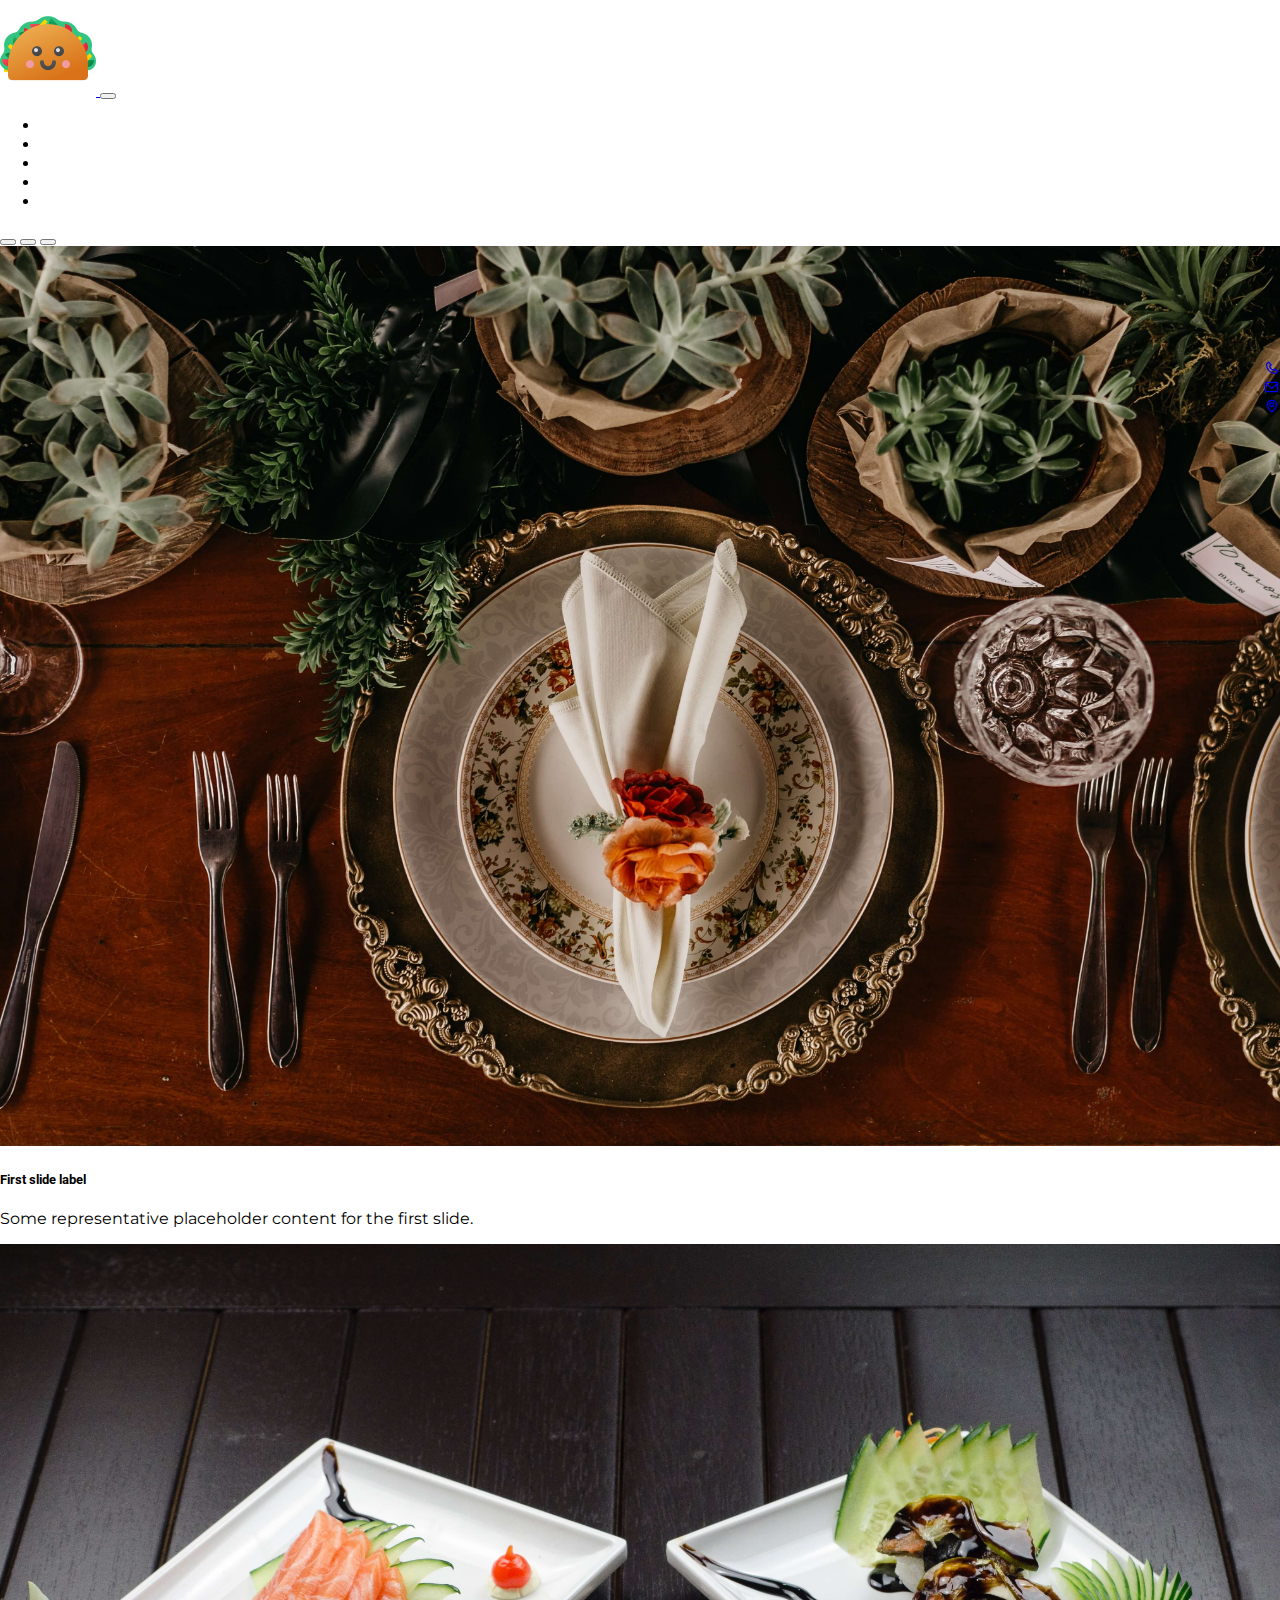
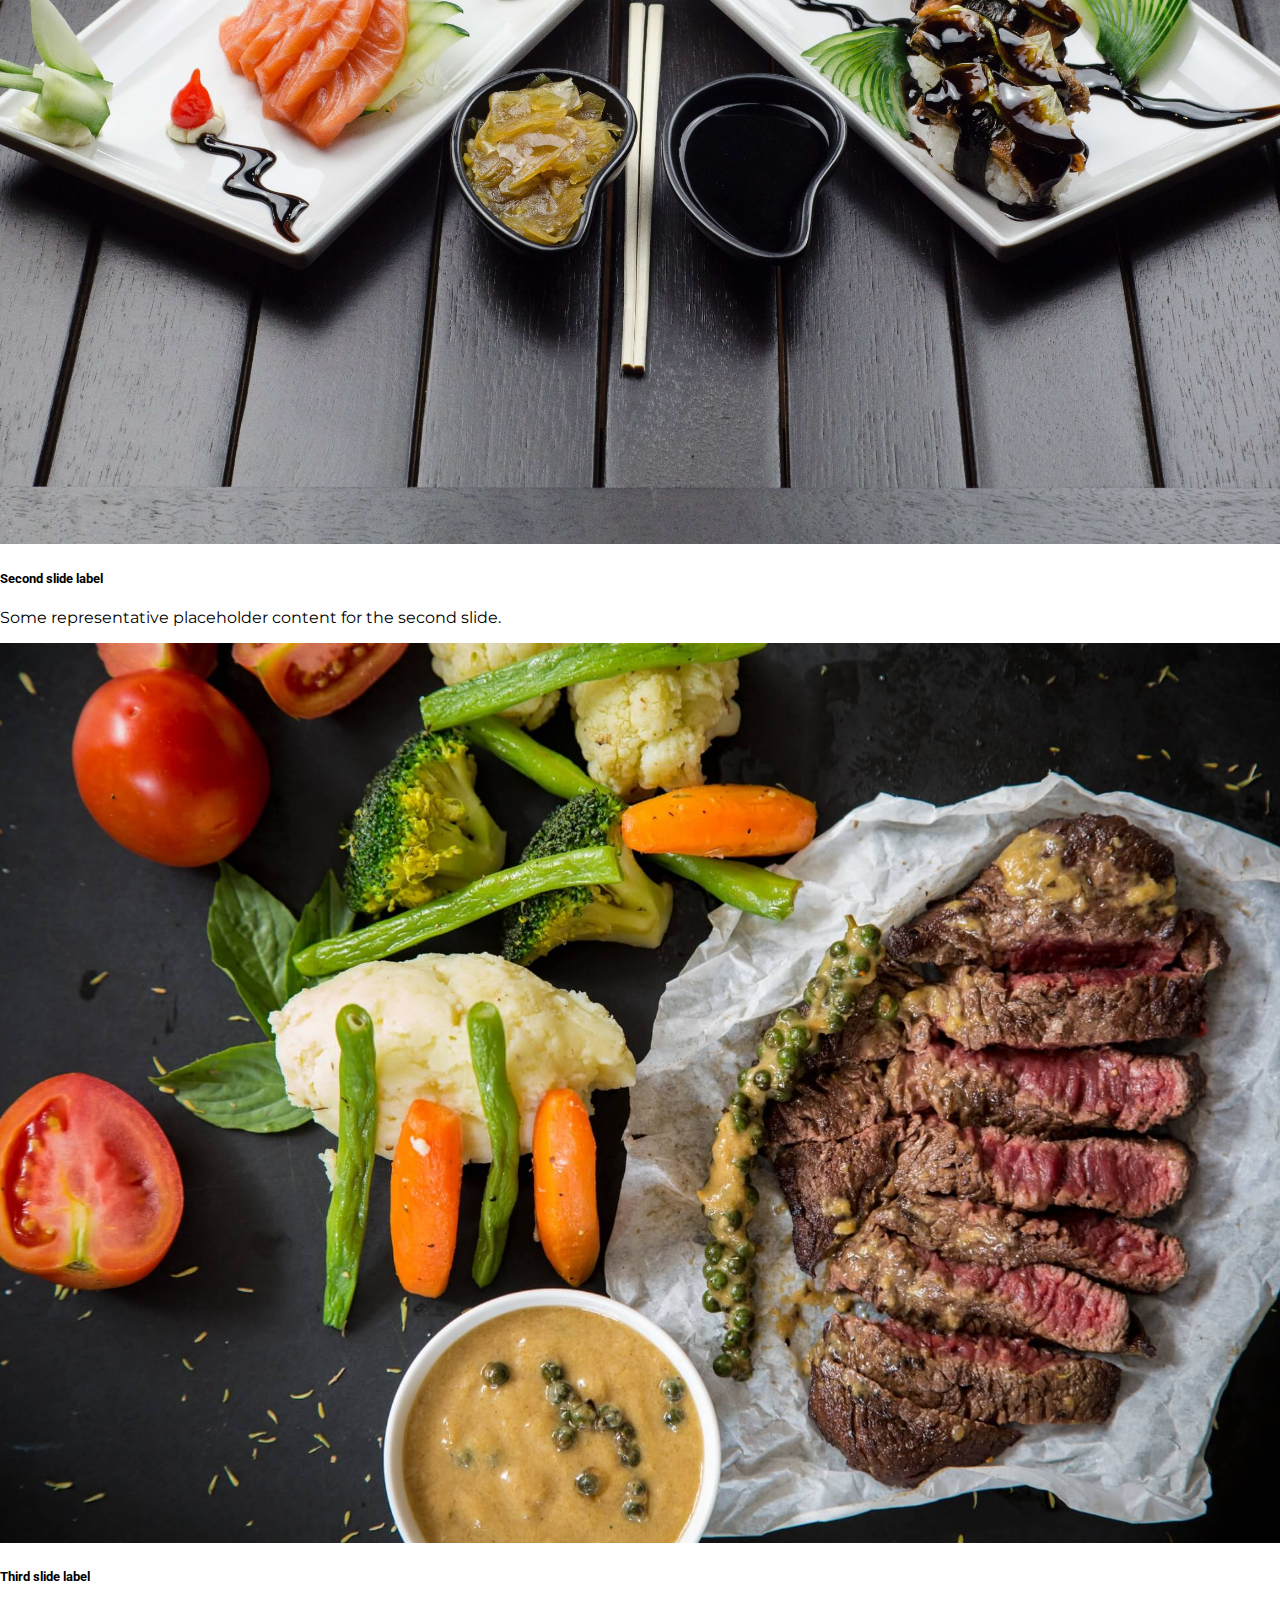
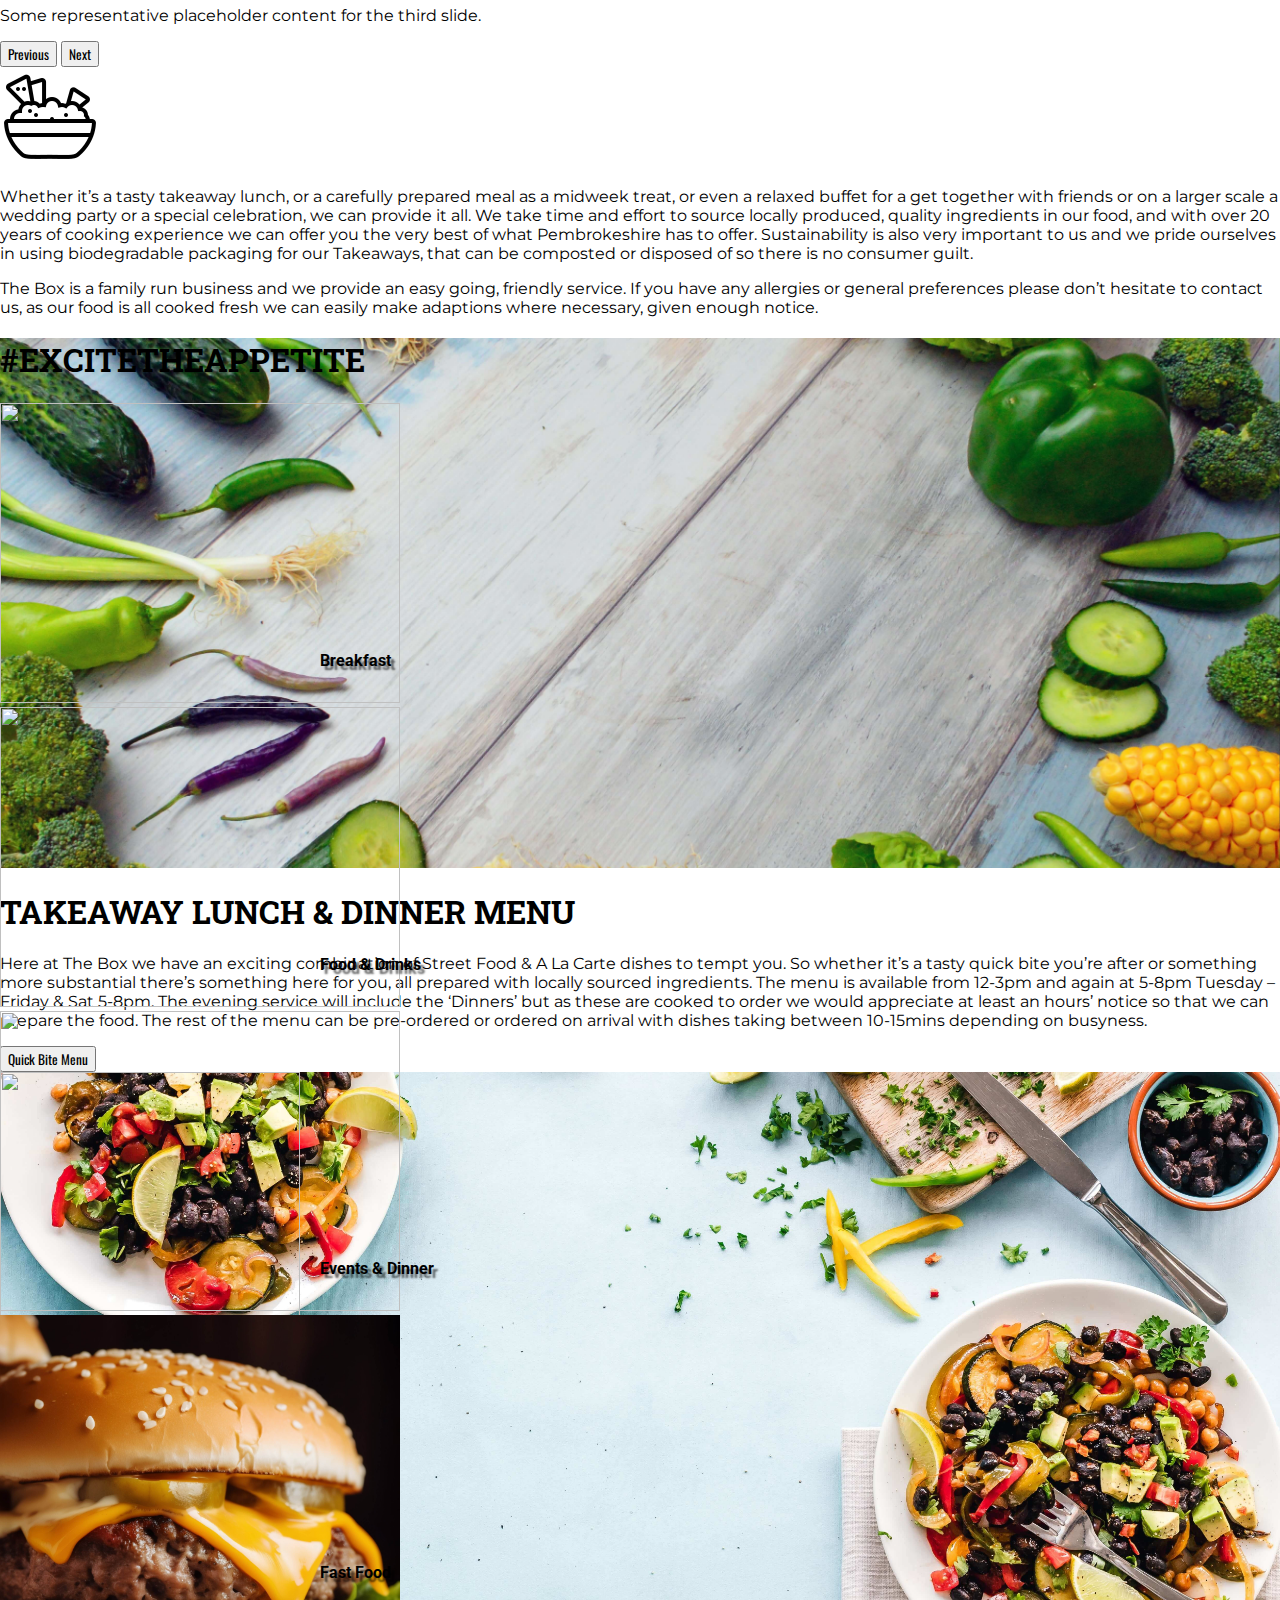
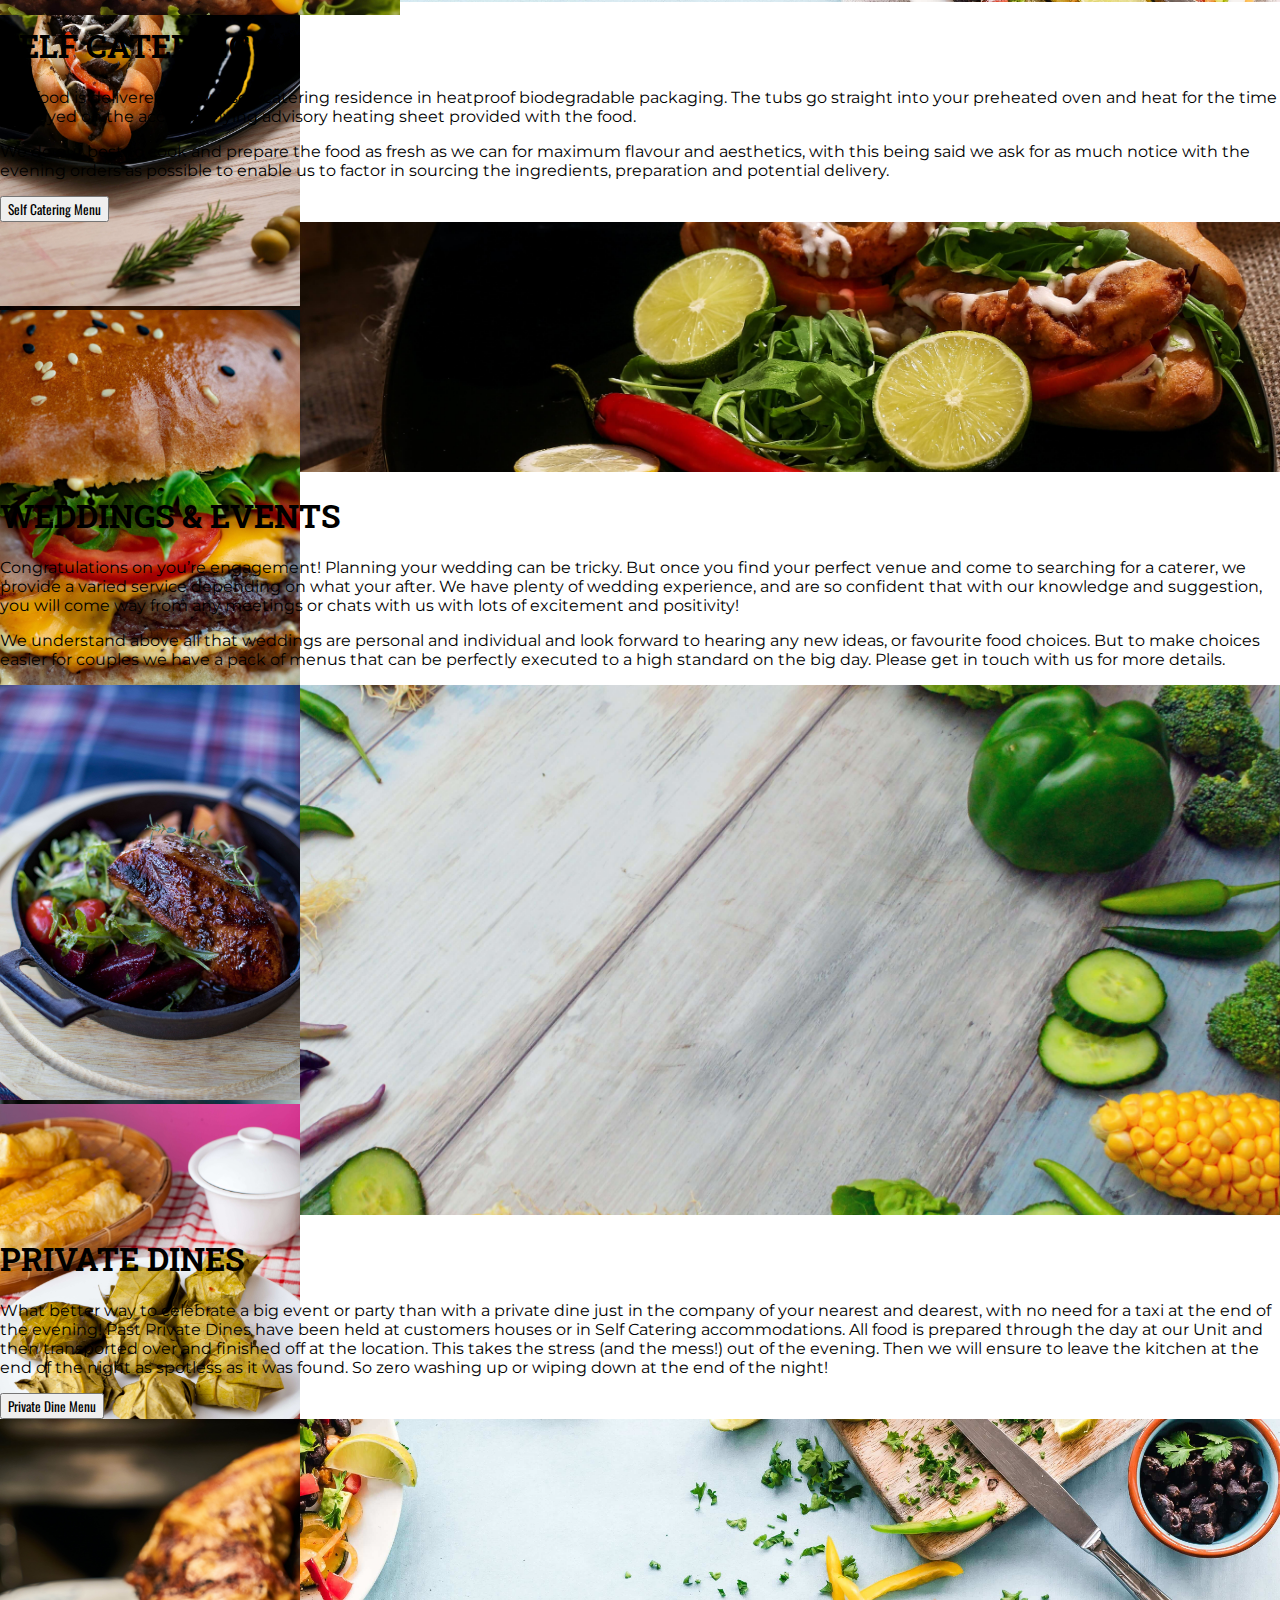
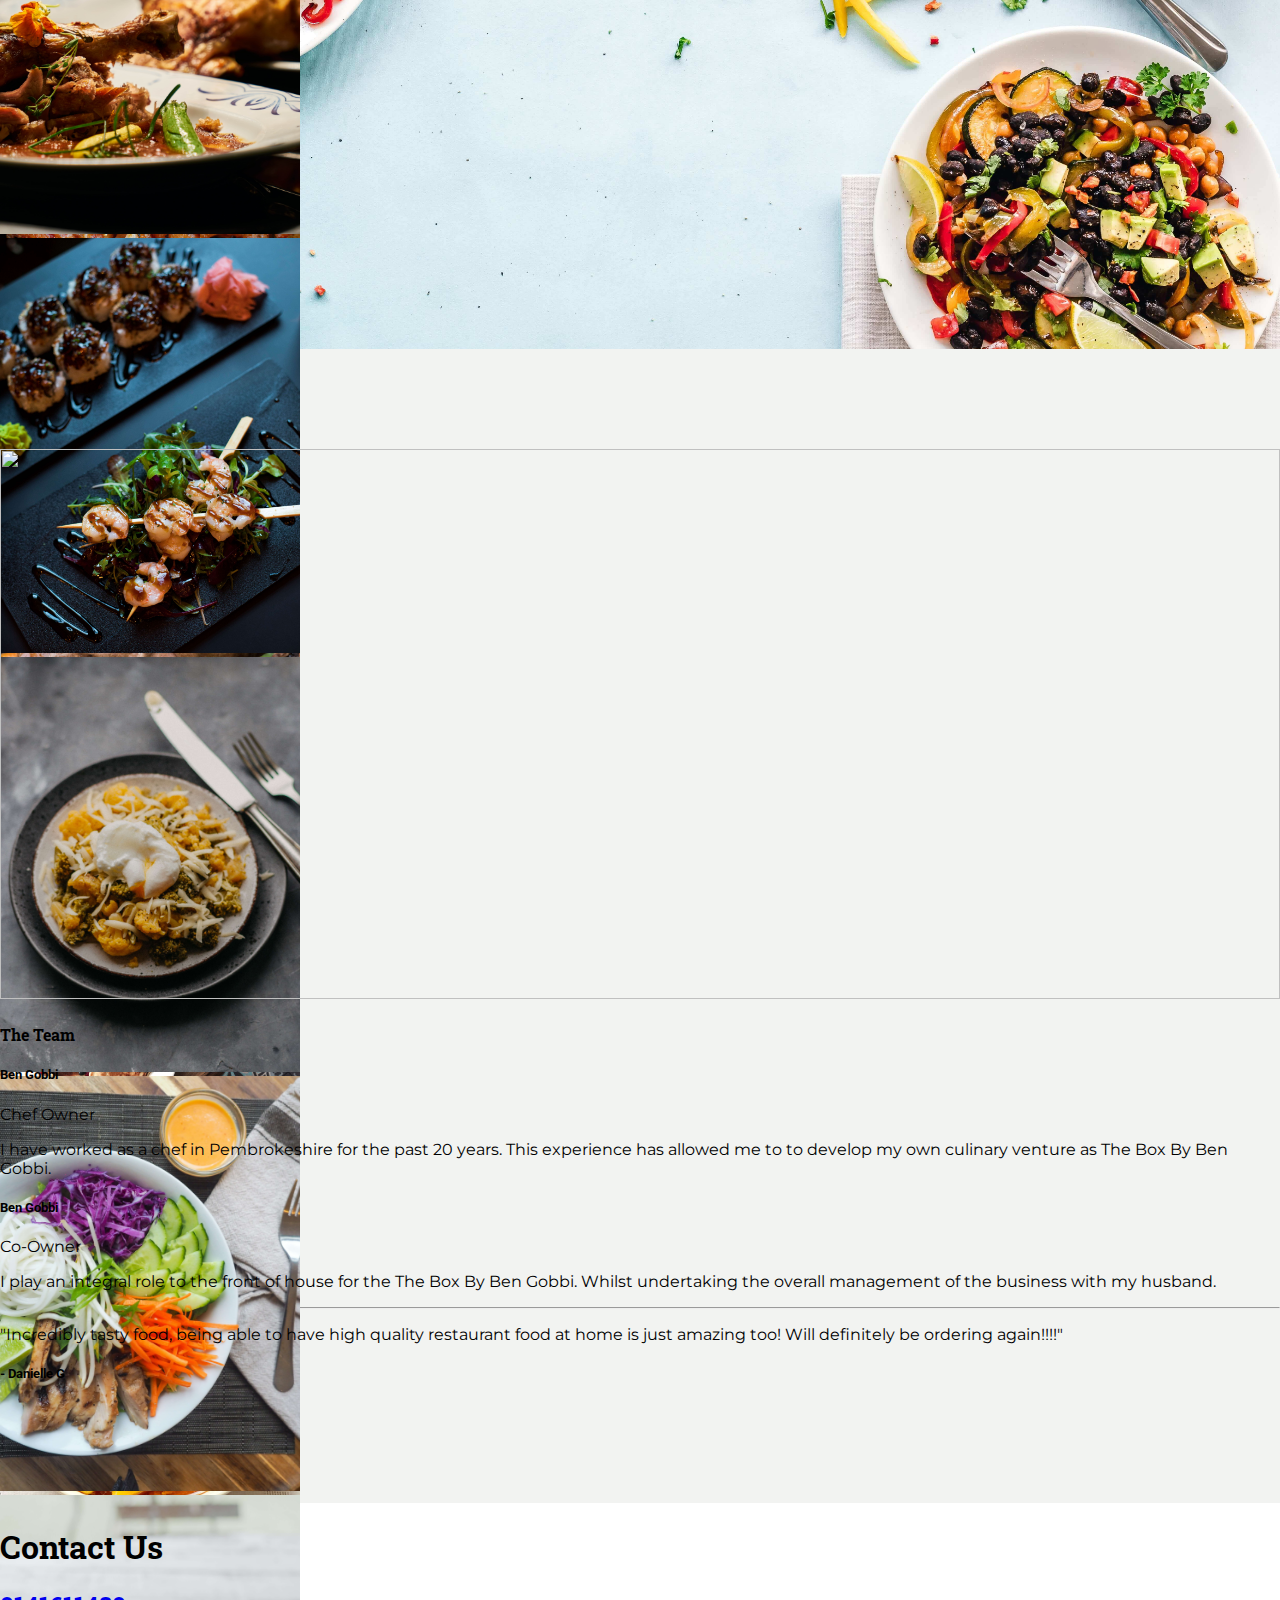
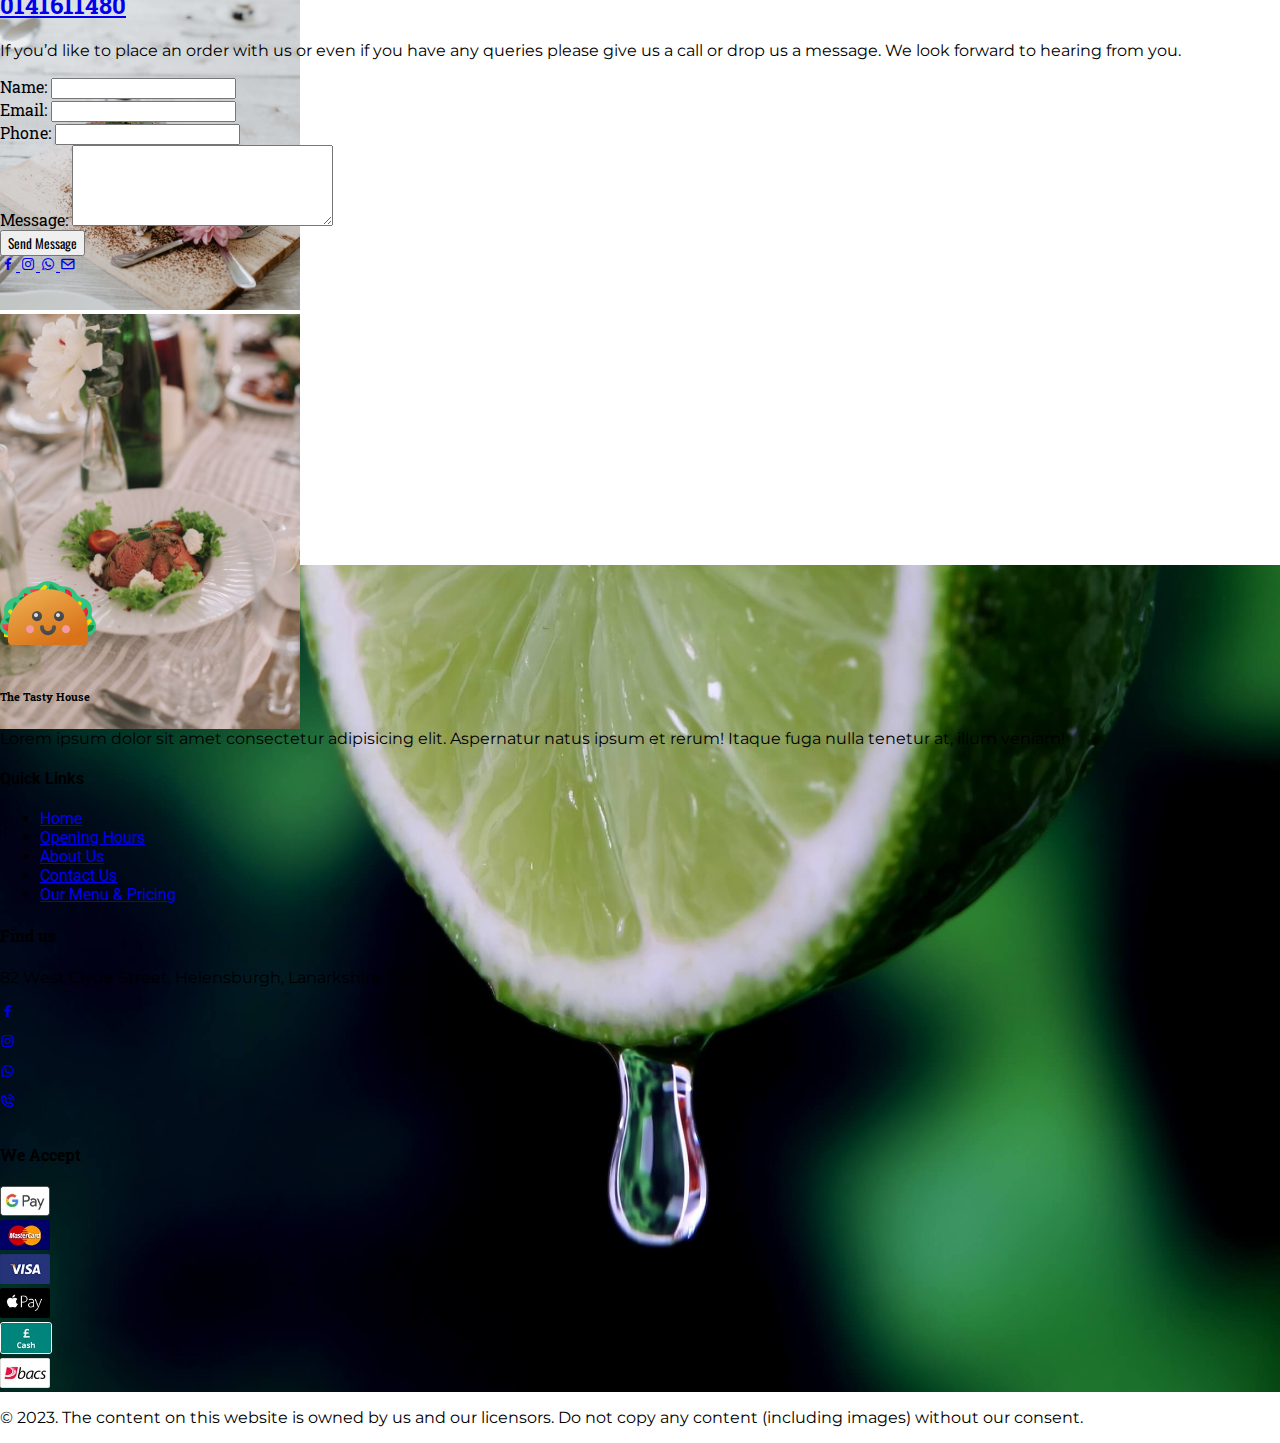
==== commit 2c343292: "Food project" ====
--- a/index.html
+++ b/index.html
@@ -139,7 +139,7 @@
   <section>
     <div class="main-sidebar position-relative">
       <div class="sidebar position-absolute p-3">
-        <div class="sidebar-items p-2 bg-dark">
+        <div class="sidebar-items-call p-2 bg-dark">
           <a href="tel:0141611480" class="d-flex justify-content-center align-items-center text-decoration-none">
             <i class="bx text-white fs-4 bx-phone"></i>
           </a>
--- a/assets/css/style.css
+++ b/assets/css/style.css
@@ -38,7 +38,6 @@
 .navbar.scrolled {
   background-color: white !important;
 }
-
 
 #goToTopBtn {
   display: none;
@@ -83,12 +82,11 @@
   background-size: cover;
 }
 
-
-
 .sidebar {
   right: 0px;
   position: fixed !important;
-  top: 50%;
+  top: 40%;
+  z-index: 9999;
 }
 
 .sidebar-items a i {
@@ -261,5 +259,4 @@
   .google-map {
     height: 300px;
   }
-
 }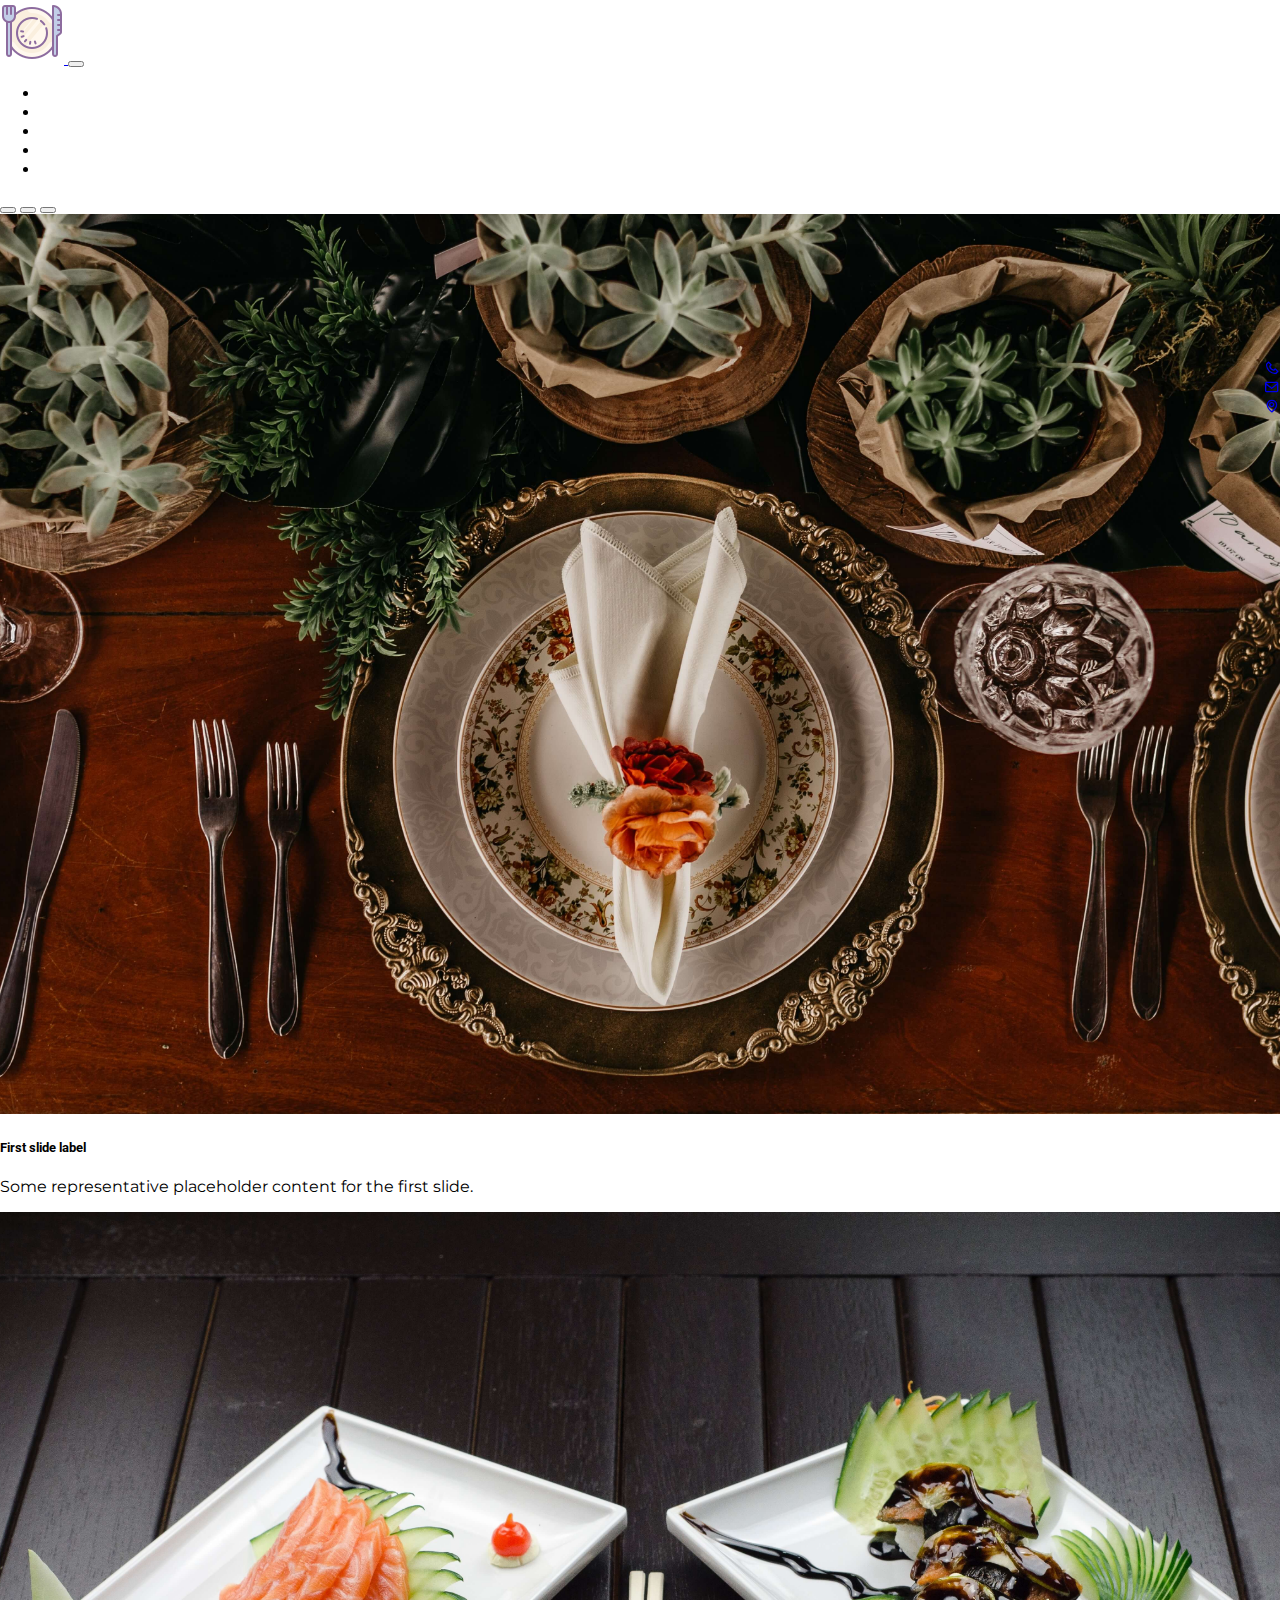
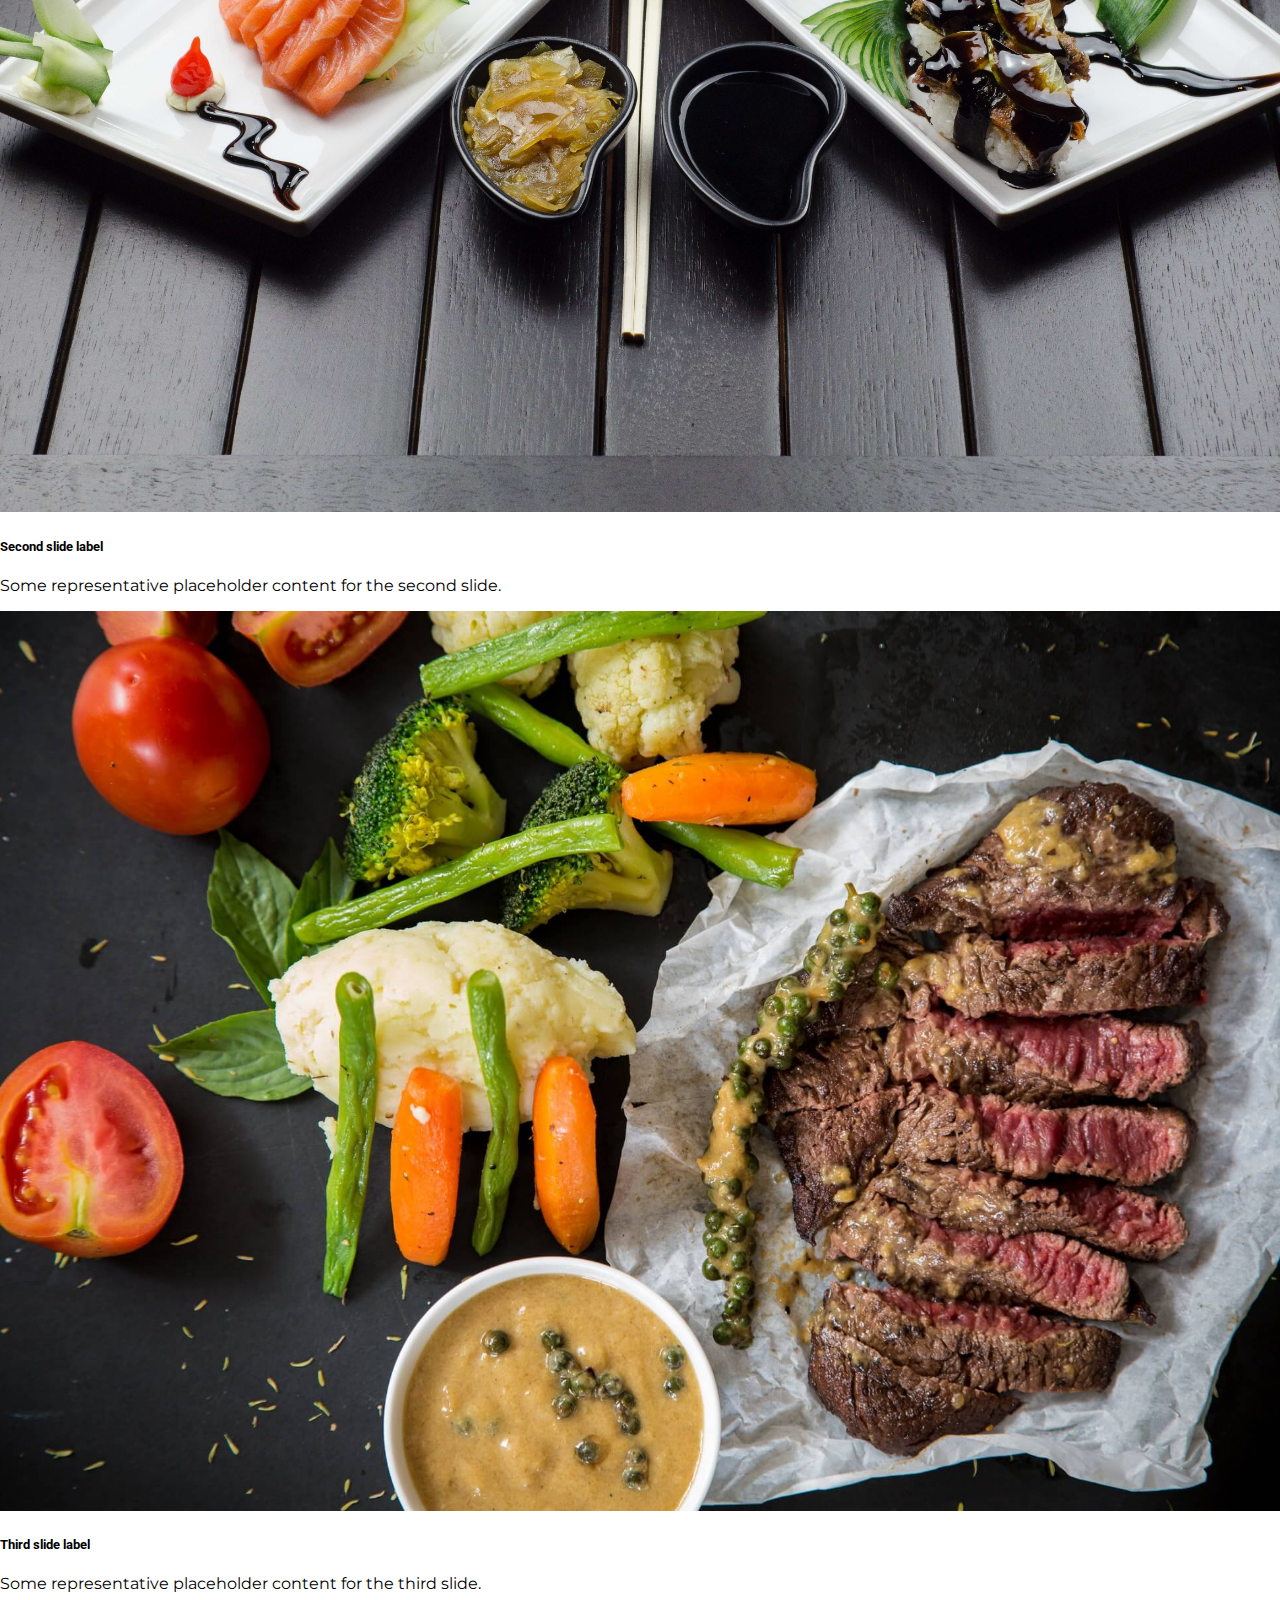
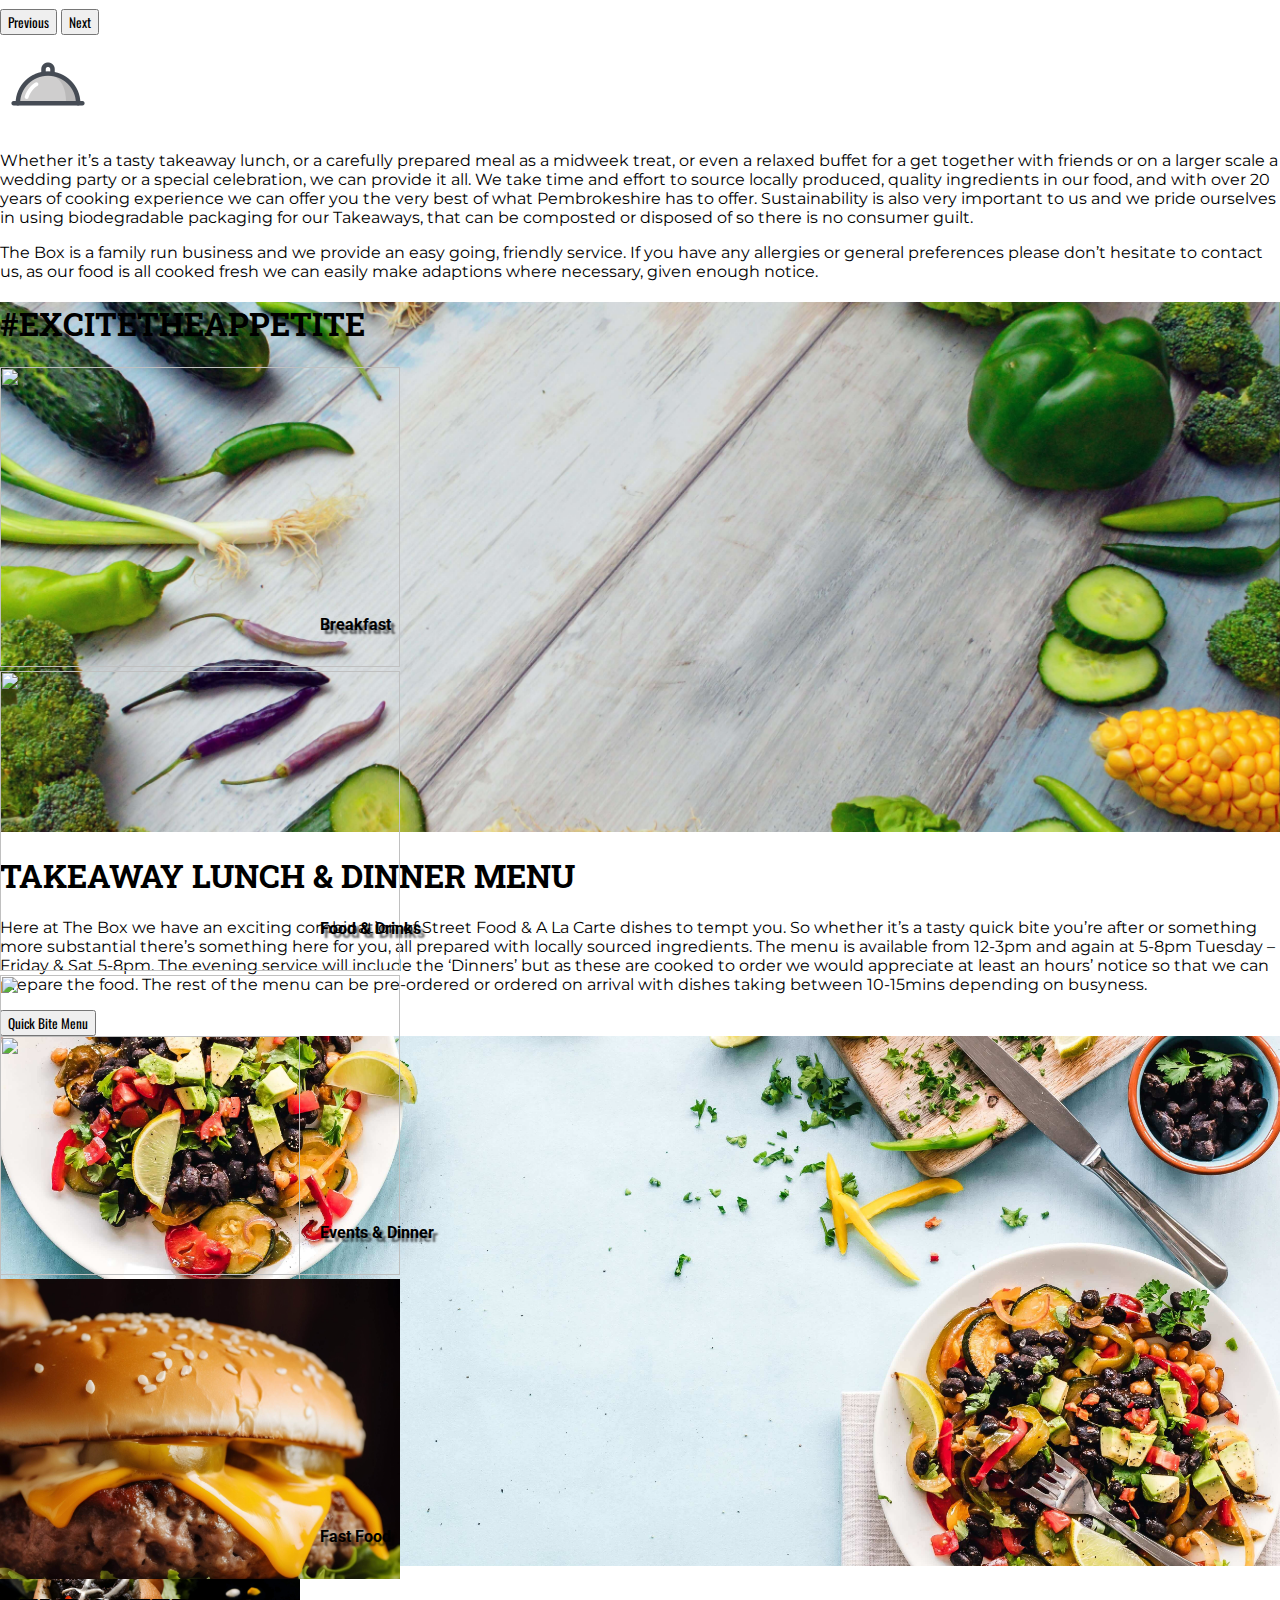
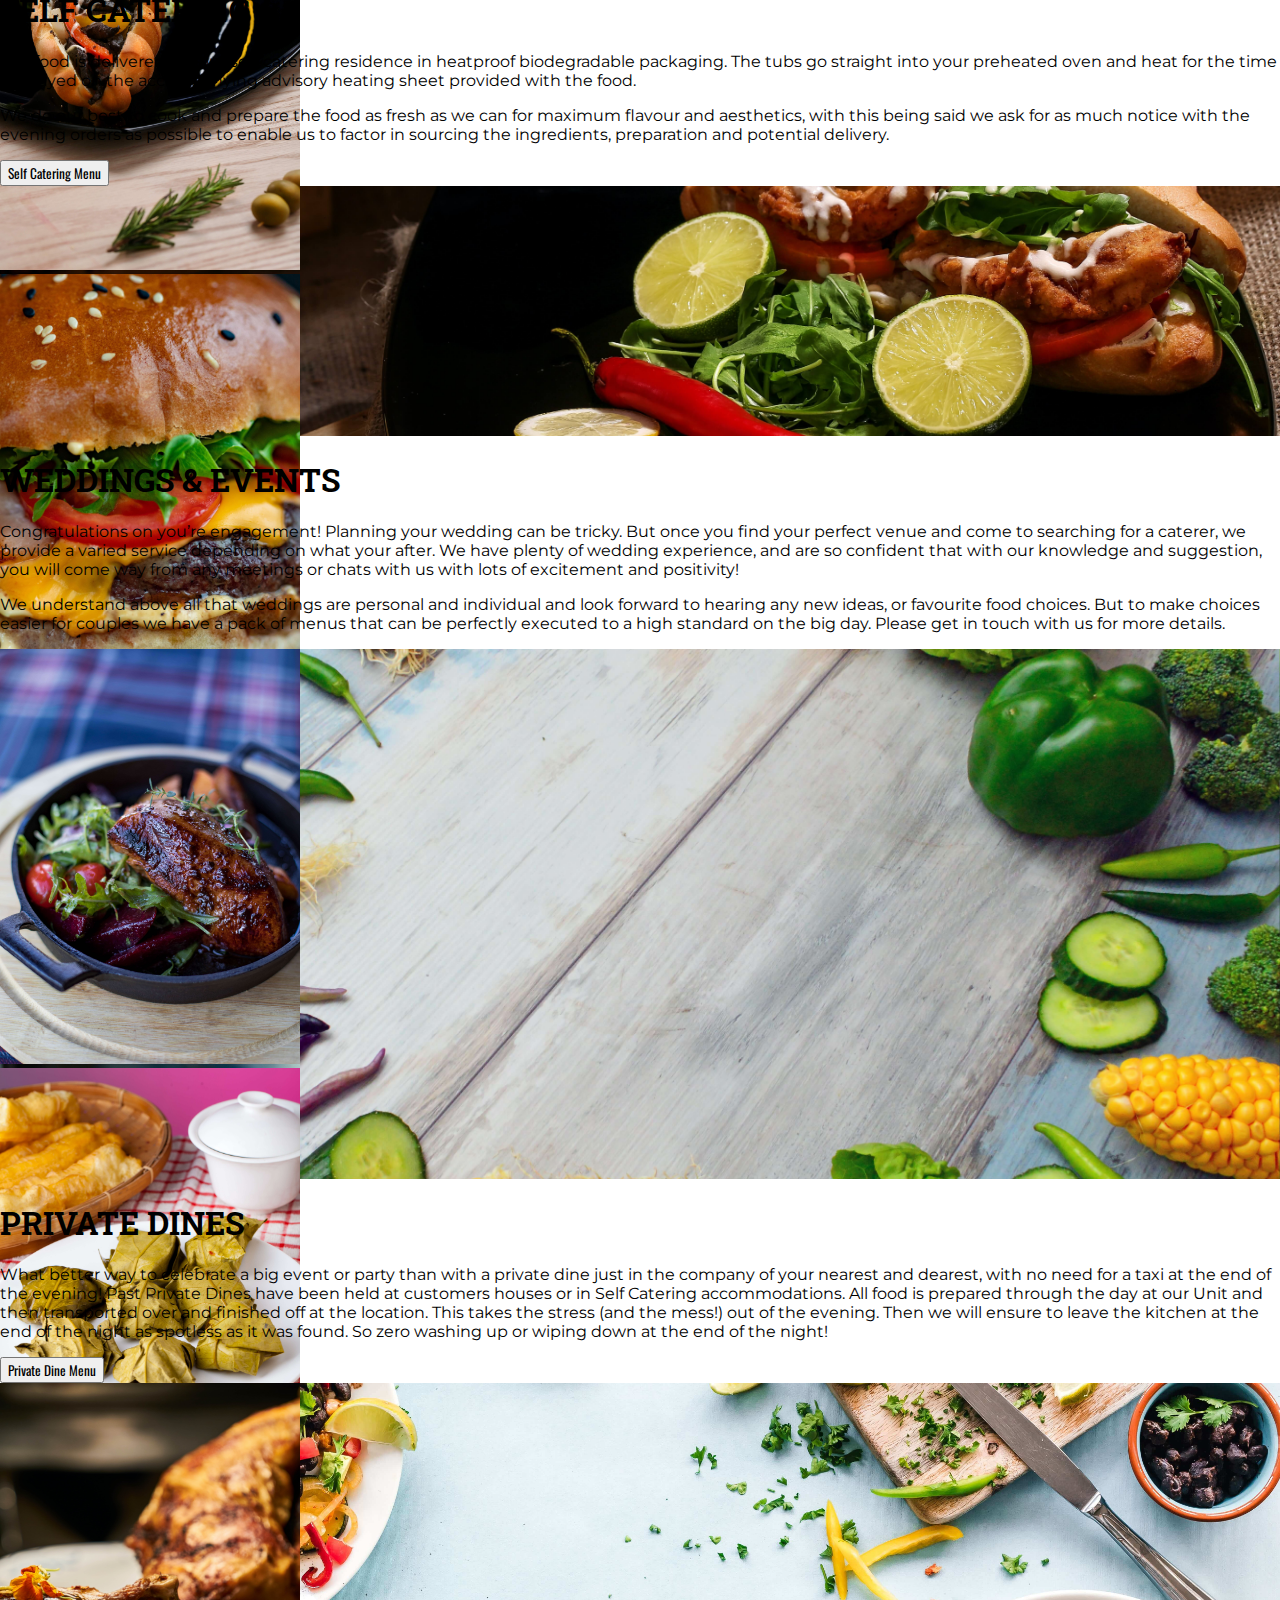
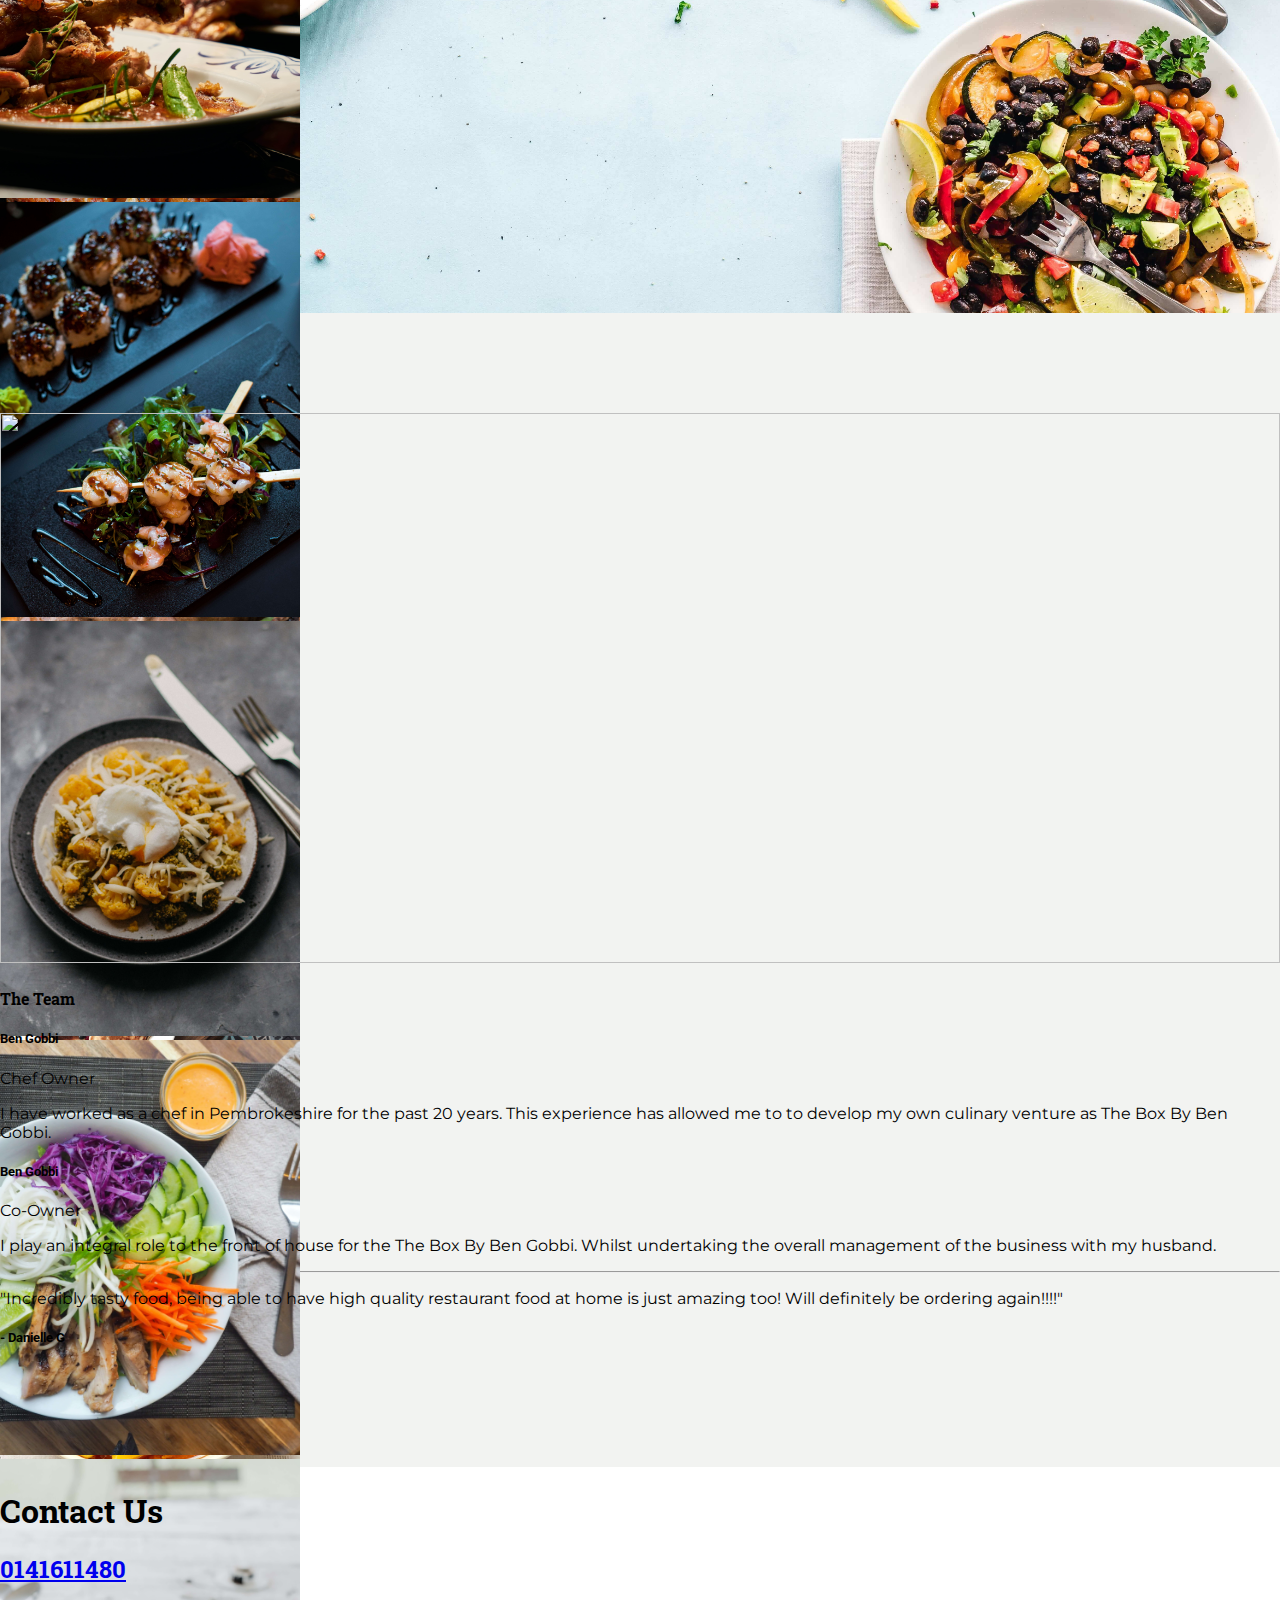
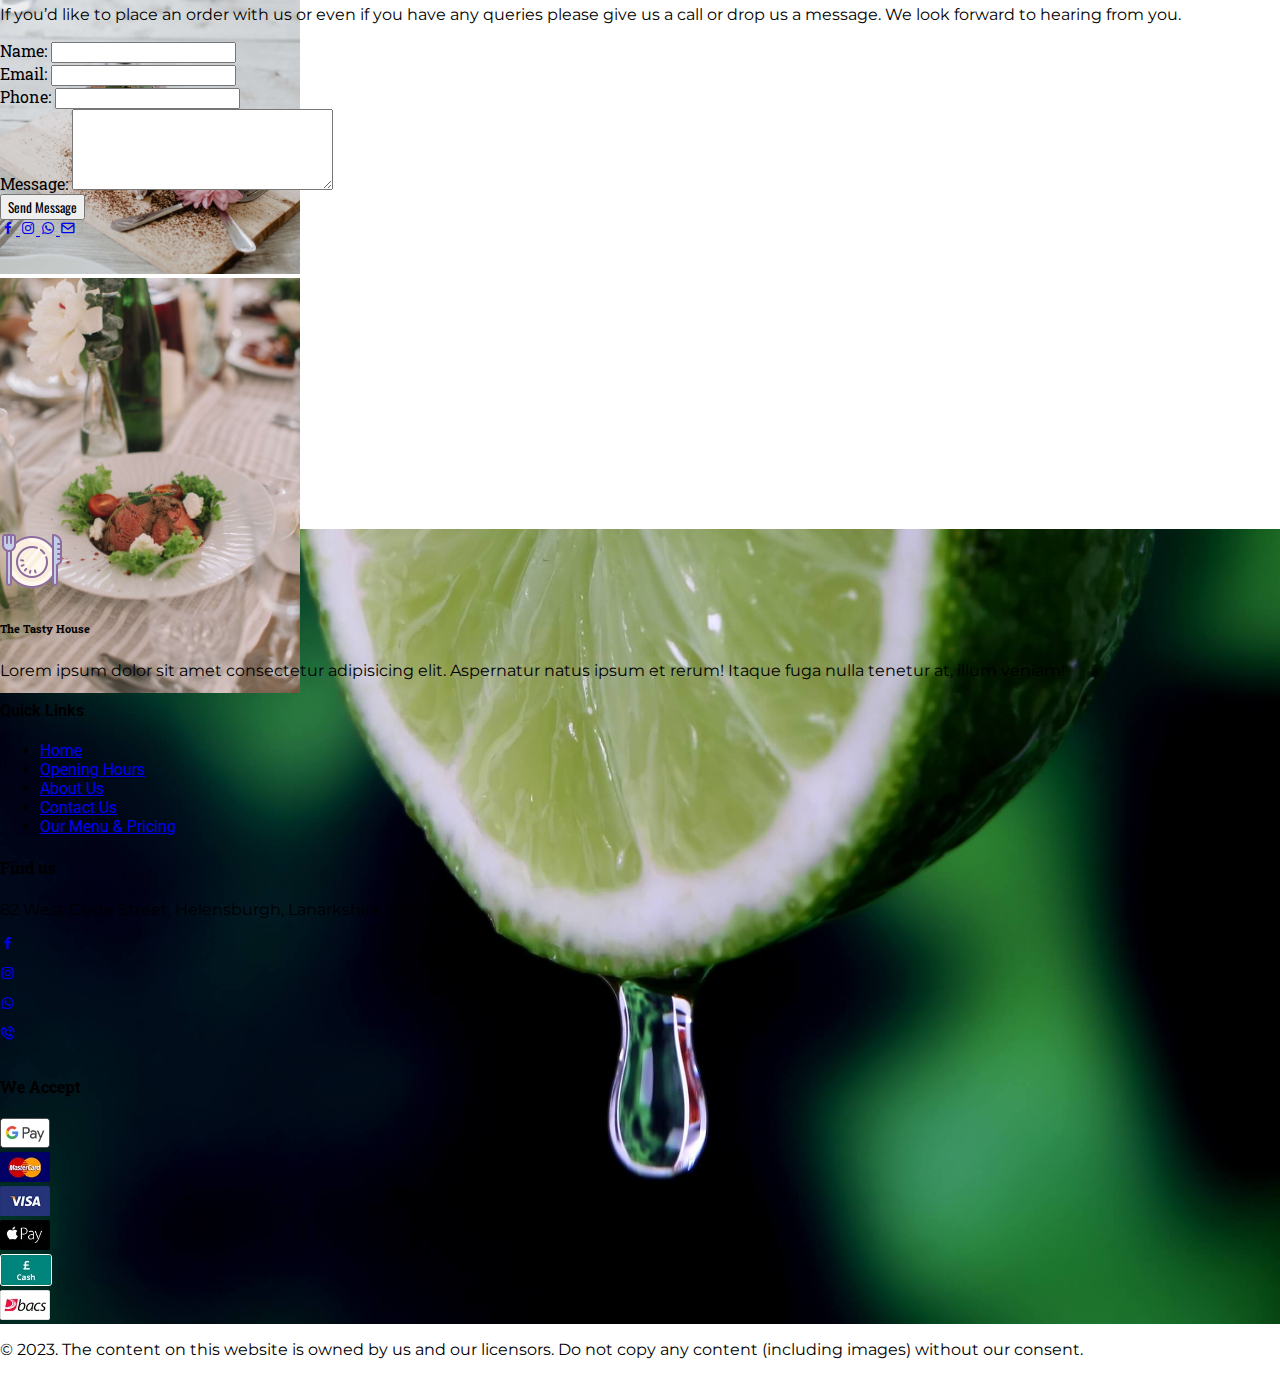
==== commit 08c1f9c8: "Food project" ====
--- a/index.html
+++ b/index.html
@@ -168,7 +168,7 @@
     <div class="container">
       <div class="row">
         <div class="text-center my-5">
-          <img src="/assets/images/guacamole.png" class="img-fluid" alt="" />
+          <img src="/assets/images/room-service.png" class="img-fluid" alt="" />
           <p class="pt-3 text-muted">
             Whether it’s a tasty takeaway lunch, or a carefully prepared meal
             as a midweek treat, or even a relaxed buffet for a get together
